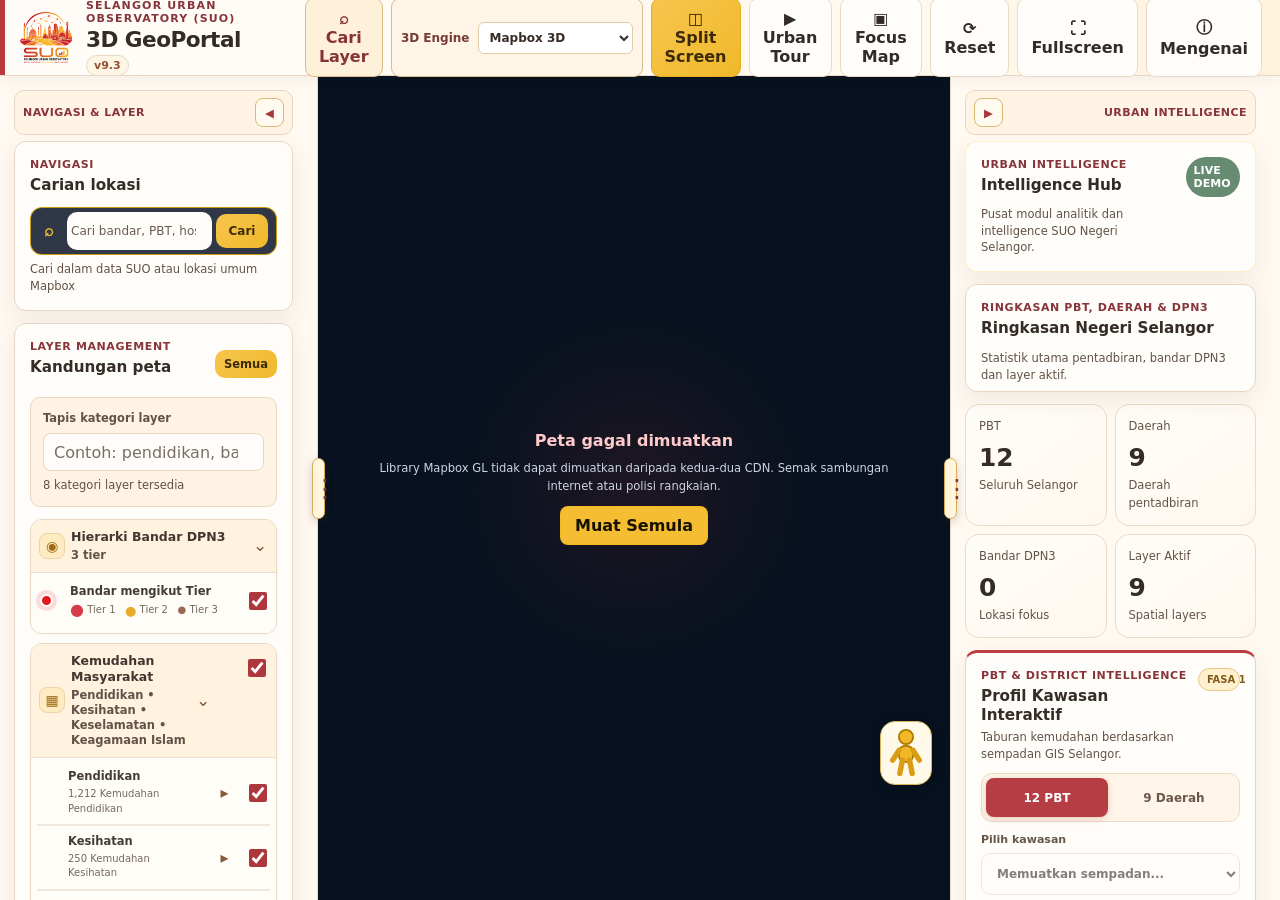
==== index.html @ 3d62308c "Expose religious facilities in both map comparison layer lists" ====
<!DOCTYPE html>

<html lang="ms">
<head>
<meta charset="utf-8"/>
<meta content="width=device-width, initial-scale=1.0" name="viewport"/>
<meta content="SUO 3D GeoPortal: platform geospatial pintar tiga dimensi yang mengintegrasikan visualisasi dan analitik bandar sebagai asas ke arah Urban Digital Twin Negeri Selangor." name="description"/>
<title>SUO 3D GeoPortal v9.3</title>
<link href="https://cdn.jsdelivr.net/npm/mapbox-gl@3.25.0/dist/mapbox-gl.css" id="mapboxCss" rel="stylesheet"/>
<link href="styles.css?v=9.6.10" rel="stylesheet"/>
<link href="css/suo-v9-foundation.css?v=9.6.7" rel="stylesheet"/>
<link href="css/suo-urban-tour-light.css?v=1.0" rel="stylesheet"/>
<link href="css/suo-loading-brand.css?v=1.1" rel="stylesheet"/>
<link href="css/suo-facility-controls.css?v=1.2" rel="stylesheet"/>
<link href="css/suo-about.css?v=1.1" rel="stylesheet"/>
<link href="css/admin-intelligence.css?v=1.2" rel="stylesheet"/>
<link href="css/sidebar-width-adjuster.css?v=1.0" rel="stylesheet"/>
<link href="css/layer-management-refinement.css?v=1.1" rel="stylesheet"/>
<link href="css/typography-contrast-audit.css?v=1.0" rel="stylesheet"/>
<link href="css/compare-engine-refinement.css?v=1.0" rel="stylesheet"/>
<link href="css/planning-intelligence.css?v=1.4" rel="stylesheet"/>
<link href="css/cadastral-main-refinement.css?v=1.1" rel="stylesheet"/>
</head>
<body>
<div class="loading-screen" id="loadingScreen" role="status" aria-live="polite">
<img class="suo-loading-logo" src="assets/logo-suo.png" alt="Logo Selangor Urban Observatory" width="94" height="94"/>
<div class="suo-loading-copy">
<p class="loading-kicker">SELANGOR URBAN OBSERVATORY (SUO)</p>
<h1>3D GeoPortal Selangor</h1>
<span class="suo-loading-divider" aria-hidden="true"></span>
<div class="suo-loading-taglines"><p class="suo-loading-tagline-ms" lang="ms">Visualisasi Selangor, Memperkasa Keputusan.</p><p class="suo-loading-tagline-en" lang="en">Visualising Selangor. Empowering Decisions.</p></div><p class="suo-loading-subtitle">Memuatkan peta dan persekitaran geospatial 3D...</p>
</div>
<div class="loader-ring" aria-hidden="true"></div>
</div>
<header class="app-header">
<div class="brand-wrap">
<button aria-label="Buka menu" class="icon-btn mobile-only" id="mobileMenuBtn" type="button">☰</button>
<img class="brand-logo" src="assets/logo-suo.png?v=9.0.3" alt="Logo rasmi Selangor Urban Observatory" width="56" height="56"/>
<div>
<p class="eyebrow">SELANGOR URBAN OBSERVATORY (SUO)</p>
<h1>3D GeoPortal <span class="geo-version">v9.3</span></h1>
</div>
</div>
<div class="header-actions">
<button class="header-btn secondary" id="findLayersBtn" type="button" title="Cari kategori layer">⌕ Cari Layer</button>
<label class="engine-switcher" for="suoEngineSelect">3D Engine <select id="suoEngineSelect" aria-label="Pilih enjin 3D"><option value="mapbox">Mapbox 3D</option><option value="cesium">Cesium 3D (Beta)</option></select></label>

<button class="header-btn" id="splitBtn" type="button">◫ Split Screen</button>
<button class="header-btn secondary" id="tourBtn" type="button">▶ Urban Tour</button>
<button class="header-btn secondary" id="focusMapBtn" type="button">▣ Focus Map</button>
<button class="header-btn secondary" id="resetBtn" type="button">⟳ Reset</button>
<button class="header-btn secondary" id="fullscreenBtn" type="button">⛶ Fullscreen</button>
<button class="header-btn secondary" id="aboutGeoportalBtn" type="button" aria-haspopup="dialog" aria-controls="aboutGeoportalDialog">ⓘ Mengenai</button>
</div>
</header>
<div class="suo-about-overlay" id="aboutGeoportalOverlay" hidden>
<section class="suo-about-dialog" id="aboutGeoportalDialog" role="dialog" aria-modal="true" aria-labelledby="suoAboutTitle" aria-describedby="suoAboutDescription" tabindex="-1">
<div class="suo-about-top"><div class="suo-about-brand"><img src="assets/logo-suo.png" alt="Logo SUO" width="48" height="48"/><div><small>SELANGOR URBAN OBSERVATORY (SUO)</small><h2 id="suoAboutTitle">Mengenai SUO 3D GeoPortal</h2></div></div><button class="suo-about-close" id="aboutGeoportalClose" type="button" aria-label="Tutup maklumat GeoPortal">✕</button></div>
<div class="suo-about-body">
<p class="suo-about-tagline"><strong>Visualisasi Selangor, Memperkasa Keputusan.</strong><span lang="en">Visualising Selangor. Empowering Decisions.</span></p>
<p id="suoAboutDescription"><strong>SUO 3D GeoPortal</strong> ialah platform geospatial pintar tiga dimensi yang mengintegrasikan data, visualisasi interaktif dan analitik bandar bagi menyokong perancangan serta pembuatan keputusan berasaskan bukti, sebagai asas pembangunan <strong>Urban Digital Twin Negeri Selangor</strong>.</p>
<h3>Fungsi utama</h3>
<ul class="suo-about-features"><li><strong>Visualisasi 2D &amp; 3D</strong><span>Eksplorasi spatial menggunakan Mapbox dan pilihan Cesium 3D (Beta).</span></li><li><strong>Data geospatial bersepadu</strong><span>Sempadan pentadbiran, hierarki bandar, pendidikan, kesihatan, keselamatan dan dataset spatial lain.</span></li><li><strong>Analitik bandar</strong><span>Alat spatial, analisis rangkaian serta modul hujan dan cuaca mengikut ketersediaan data.</span></li><li><strong>Sokongan keputusan</strong><span>Paparan maklumat lokasi untuk membantu analisis perancangan dan pengurusan bandar.</span></li></ul>
<div class="suo-about-note"><strong>Status pembangunan</strong><p>Platform ini merupakan asas ke arah Urban Digital Twin, bukan sistem simulasi kembar digital bandar yang lengkap. Liputan, ketepatan dan kemas kini data berbeza mengikut sumber. Ramalan hujan tidak boleh ditafsirkan sebagai peta bahaya atau ramalan kejadian banjir.</p></div>
<p class="suo-about-credit">Inisiatif Selangor Urban Observatory (SUO) · PLANMalaysia Selangor</p>
</div>
</section>
</div>
<div class="workspace" id="workspace">
<button aria-label="Buka Layer dan Navigasi" class="sidebar-reopen-tab left-reopen-tab" hidden="" id="openLeftPanelTab" title="Buka kolum kiri" type="button">
<span>▶</span>
<b>Layer &amp; Navigasi</b>
</button>
<button aria-label="Buka Urban Intelligence" class="sidebar-reopen-tab right-reopen-tab" hidden="" id="openRightPanelTab" title="Buka kolum kanan" type="button">
<b>Urban Intelligence</b>
<span>◀</span>
</button>
<div class="sidebar-width-handle left-width-handle" id="leftWidthHandle"
     role="separator" tabindex="0" aria-orientation="vertical"
     aria-label="Laras lebar panel kiri" aria-controls="leftSidebar"
     aria-valuemin="250" aria-valuemax="580" aria-valuenow="318"
     title="Seret untuk laras lebar panel kiri">
  <span class="sidebar-width-grip" aria-hidden="true">⋮</span>
</div>
<div class="sidebar-width-handle right-width-handle" id="rightWidthHandle"
     role="separator" tabindex="0" aria-orientation="vertical"
     aria-label="Laras lebar panel kanan" aria-controls="rightSidebar"
     aria-valuemin="250" aria-valuemax="580" aria-valuenow="330"
     title="Seret untuk laras lebar panel kanan">
  <span class="sidebar-width-grip" aria-hidden="true">⋮</span>
</div>
<aside class="sidebar left-sidebar" id="leftSidebar">
<div class="sidebar-collapse-bar">
<span>Navigasi &amp; Layer</span>
<button aria-label="Simpan kolum kiri" id="closeLeftPanelBtn" title="Simpan kolum kiri" type="button">◀</button>
</div>
<section class="panel search-panel">
<div class="panel-heading">
<div>
<p class="section-label">NAVIGASI</p>
<h2>Carian lokasi</h2>
</div>
</div>
<form class="search-form smart-search-form" id="searchForm" role="search">
<div class="smart-search-box">
<span aria-hidden="true" class="smart-search-icon">⌕</span>
<input aria-controls="searchResults" aria-expanded="false" aria-label="Smart Search GeoPortal" autocomplete="off" id="searchInput" placeholder="Cari bandar, PBT, hospital, sekolah..." type="search"/>
<button aria-label="Kosongkan carian" class="smart-search-clear" hidden="" id="clearSearchBtn" title="Kosongkan carian" type="button">✕</button>
<button aria-label="Cari" class="smart-search-submit" type="submit">Cari</button>
</div>
</form>
<div class="smart-search-hint">
          Cari dalam data SUO atau lokasi umum Mapbox
        </div>
<div class="search-results smart-search-results" hidden="" id="searchResults" role="listbox"></div>
</section>
<section class="panel layer-management-panel" id="layerManagementPanel">
<div class="panel-heading">
<div>
<p class="section-label">LAYER MANAGEMENT</p>
<h2>Kandungan peta</h2>
</div>
<button class="mini-btn" id="toggleAllLayers" type="button">Semua</button>
</div>
<div class="layer-catalog-filter" id="layerCatalogFilter">
<label for="layerFilterInput">Tapis kategori layer</label>
<div class="layer-catalog-filter-row"><input id="layerFilterInput" type="search" autocomplete="off" placeholder="Contoh: pendidikan, banjir, rel..." aria-describedby="layerFilterStatus"/><button id="layerFilterClear" type="button" hidden aria-label="Kosongkan tapisan layer">✕</button></div>
<small id="layerFilterStatus" role="status" aria-live="polite"></small>
</div>
<div class="layer-list enterprise-layer-list">
<section class="layer-category">
<button aria-expanded="true" class="layer-category-header" data-layer-category="urbanHierarchy" aria-controls="layerCategoryContentUrbanHierarchy" type="button">
<span class="layer-category-icon">◉</span>
<span>
<strong>Hierarki Bandar DPN3</strong>
<small>3 tier</small>
</span>
<span class="layer-category-chevron">⌄</span>
</button>
<div class="layer-category-content" id="layerCategoryContentUrbanHierarchy" data-layer-category-content="urbanHierarchy">
<label class="layer-item">
<span class="legend-symbol city-hierarchy-symbol"></span>
<span class="layer-copy">
<strong>Bandar mengikut Tier</strong>
<small><span style="color:#D43D48;font-size:16px;line-height:1;vertical-align:middle">●</span> Tier 1 &nbsp; <span style="color:#E9AB27;font-size:13px;line-height:1;vertical-align:middle">●</span> Tier 2 &nbsp; <span style="color:#9A6953;font-size:10px;line-height:1;vertical-align:middle">●</span> Tier 3</small>
</span>
<input checked="" id="cityHierarchyToggle" aria-label="Papar atau sembunyikan Hierarki Bandar DPN3" type="checkbox"/>
</label>
</div>
</section>
<section class="layer-category community-facilities-category">
<button aria-expanded="true" class="layer-category-header" data-layer-category="communityFacilities" aria-controls="layerCategoryContentCommunityFacilities" type="button">
<span class="layer-category-icon">▦</span>
<span>
<strong>Kemudahan Masyarakat</strong>
<small>Pendidikan • Kesihatan • Keselamatan • Keagamaan Islam</small>
</span>
<span class="layer-category-chevron">⌄</span>
</button>
<input checked="" id="communityFacilitiesToggle" class="community-facilities-master-toggle" type="checkbox" aria-label="Papar atau sembunyikan semua Kemudahan Masyarakat" title="Aktifkan atau matikan semua kemudahan"/>
<div class="layer-category-content" id="layerCategoryContentCommunityFacilities" data-layer-category-content="communityFacilities">
<div class="layer-group nested-layer-group">
<div class="layer-item layer-item-expandable">
<button aria-controls="schoolLegendPanel" aria-expanded="false" class="layer-expand-btn" id="schoolLegendBtn" title="Buka legend pendidikan" type="button">▸</button>
<span class="legend-symbol school-layer-symbol"></span>
<span class="layer-copy"><strong>Pendidikan</strong><small>1,212 Kemudahan Pendidikan</small></span>
<input checked="" id="schoolToggle" aria-label="Papar atau sembunyikan kemudahan pendidikan" type="checkbox"/>
</div>
<div class="layer-legend-panel" hidden="" id="schoolLegendPanel">
<div class="legend-heading"><span>Pecahan Kemudahan Pendidikan</span><small>1,212 rekod</small></div>
<div class="facility-sublist"><label class="facility-subitem"><span class="facility-subicon" style="background:#F59E0B"></span><span class="facility-subname">Sekolah Rendah (664)</span><input checked="" id="schoolPrimaryToggle" type="checkbox" aria-label="Papar Sekolah Rendah"/></label>
<label class="facility-subitem"><span class="facility-subicon" style="background:#7C3AED"></span><span class="facility-subname">Sekolah Menengah (281)</span><input checked="" id="schoolSecondaryToggle" type="checkbox" aria-label="Papar Sekolah Menengah"/></label>
<label class="facility-subitem"><span class="facility-subicon" style="background:#D63B48"></span><span class="facility-subname">Sekolah Agama (267)</span><input checked="" id="schoolReligiousToggle" type="checkbox" aria-label="Papar Sekolah Agama"/></label></div>

</div>
</div>
<div class="layer-group nested-layer-group">
<div class="layer-item layer-item-expandable">
<button aria-controls="healthLegendPanel" aria-expanded="false" class="layer-expand-btn" id="healthLegendBtn" title="Buka legend kesihatan" type="button">▸</button>
<span class="legend-symbol health-facility-symbol"></span>
<span class="layer-copy">
<strong>Kesihatan</strong>
<small>250 Kemudahan Kesihatan</small>
</span>
<input checked="" id="healthFacilityToggle" aria-label="Papar atau sembunyikan kemudahan kesihatan" type="checkbox"/>
</div>
<div class="layer-legend-panel" hidden="" id="healthLegendPanel">
<div class="legend-heading"><span>Pecahan Kemudahan Kesihatan</span><small>250 rekod</small></div>
<div class="facility-sublist"><label class="facility-subitem"><span class="facility-subicon" style="background:#E63946"></span><span class="facility-subname">Hospital (54)</span><input checked="" id="healthHospitalToggle" type="checkbox" aria-label="Papar Hospital"/></label>
<label class="facility-subitem"><span class="facility-subicon" style="background:#1D4ED8"></span><span class="facility-subname">Klinik Kesihatan (87)</span><input checked="" id="healthClinicToggle" type="checkbox" aria-label="Papar Klinik Kesihatan"/></label>
<label class="facility-subitem"><span class="facility-subicon" style="background:#EC4899"></span><span class="facility-subname">Klinik Ibu dan Anak (4)</span><input checked="" id="healthMotherToggle" type="checkbox" aria-label="Papar Klinik Ibu dan Anak"/></label>
<label class="facility-subitem"><span class="facility-subicon" style="background:#16A34A"></span><span class="facility-subname">Klinik Desa (105)</span><input checked="" id="healthVillageToggle" type="checkbox" aria-label="Papar Klinik Desa"/></label></div>

</div>
</div>
<div class="layer-group nested-layer-group">
<div class="layer-item layer-item-expandable">
<button aria-controls="policeLegendPanel" aria-expanded="false" class="layer-expand-btn" id="policeLegendBtn" title="Buka legend keselamatan" type="button">▸</button>
<span class="legend-symbol police-layer-symbol"></span>
<span class="layer-copy">
<strong>Keselamatan</strong>
<small>184 Kemudahan Keselamatan</small>
</span>
<input checked="" id="safetyFacilityToggle" type="checkbox" aria-label="Papar atau sembunyikan semua kemudahan keselamatan"/>
</div>
<div class="layer-legend-panel" hidden="" id="policeLegendPanel">
<div class="legend-heading"><span>Pecahan Kemudahan Keselamatan</span><small>184 rekod dashboard</small></div>
<label class="layer-item safety-child-layer">
<span class="legend-police-icon police-ipd-color"></span>
<span class="layer-copy"><strong>PDRM (137)</strong></span>
<input checked="" id="policeToggle" type="checkbox"/>
</label>
<label class="layer-item safety-child-layer">
<span class="legend-fire-icon"></span>
<span class="layer-copy"><strong>JBPM (37)</strong></span>
<input checked="" id="fireStationToggle" type="checkbox"/>
</label>
<label class="layer-item safety-child-layer"><span class="legend-symbol" style="color:#16A34A">●</span><span class="layer-copy"><strong>APM (10)</strong></span><input checked="" id="civilDefenceToggle" type="checkbox"/></label>


</div>
</div>
<div class="layer-group nested-layer-group">
<div class="layer-item layer-item-expandable">
<button aria-controls="religiousLegendPanel" aria-expanded="false" class="layer-expand-btn" id="religiousLegendBtn" title="Buka legend keagamaan" type="button">▸</button>
<span class="legend-symbol" style="color:#15803D">●</span>
<span class="layer-copy"><strong>Keagamaan Islam</strong><small>1,587 tapak Masjid &amp; Surau</small></span>
<input id="religiousFacilityToggle" type="checkbox" aria-label="Papar atau sembunyikan kemudahan keagamaan Islam"/>
</div>
<div class="layer-legend-panel" hidden id="religiousLegendPanel">
<div class="legend-heading"><span>Kemudahan Keagamaan Islam</span><small>1,587 rekod</small></div>
<div class="facility-sublist">
<label class="facility-subitem"><span class="facility-subicon" style="background:#15803D"></span><span class="facility-subname">Masjid (476)</span><input id="religiousMosqueToggle" type="checkbox" aria-label="Papar masjid"/></label>
<label class="facility-subitem"><span class="facility-subicon" style="background:#D97706"></span><span class="facility-subname">Surau (1,111)</span><input id="religiousSurauToggle" type="checkbox" aria-label="Papar surau"/></label>
</div>
<small style="display:block;margin:8px 0">Klik titik untuk maklumat dan sempadan tapak. Data ini meliputi Masjid dan Surau sahaja.</small>
</div>
</div>
</div>
</section>

<section class="layer-category">
<button aria-expanded="true" class="layer-category-header" data-layer-category="flood" aria-controls="layerCategoryContentFlood" type="button">
<span class="layer-category-icon">≋</span>
<span>
<strong>Flood Intelligence Fasa 1</strong>
<small>1 layer</small>
</span>
<span class="layer-category-chevron">⌄</span>
</button>
<div class="layer-category-content" id="layerCategoryContentFlood" data-layer-category-content="flood">
<div class="layer-group nested-layer-group">
<div class="layer-item layer-item-expandable">
<button aria-controls="floodLegendPanel" aria-expanded="false" class="layer-expand-btn" id="floodLegendBtn" title="Buka legend banjir" type="button">▸</button>
<span class="legend-symbol flood-layer-symbol"></span>
<span class="layer-copy">
<strong>Ramalan Hujan 24 Jam</strong>
<small>Lokasi dan intensiti hujan diramal</small>
</span>
<input checked="" id="floodRainToggle" aria-label="Papar atau sembunyikan ramalan hujan 24 jam" type="checkbox"/>
</div>
<div class="layer-legend-panel" hidden="" id="floodLegendPanel">
<div class="legend-heading">
<span>Ramalan Hujan 24 Jam</span>
<small>Jumlah hujan diramal, bukan kebarangkalian banjir</small>
</div>
<div class="legend-list">
<div class="legend-row"><span class="flood-rain-dot rain-low"></span><span>Rendah: bawah 10 mm</span></div>
<div class="legend-row"><span class="flood-rain-dot rain-moderate"></span><span>Sederhana: 10–29.9 mm</span></div>
<div class="legend-row"><span class="flood-rain-dot rain-high"></span><span>Tinggi: 30–59.9 mm</span></div>
<div class="legend-row"><span class="flood-rain-dot rain-severe"></span><span>Sangat Tinggi: 60 mm dan ke atas</span></div>
</div>
<div class="flood-layer-note">
                    Layer risiko banjir statik belum disambungkan kerana data hazard rasmi belum dibekalkan.
                  </div>
</div>
</div>
</div>
</section>
<section class="layer-category cadastral-category" data-suo-paused="cadastral" hidden="" inert="" aria-hidden="true">
<button aria-expanded="false" class="layer-category-header" data-layer-category="cadastral" aria-controls="layerCategoryContentCadastral" type="button">
<span class="layer-category-icon">▦</span>
<span>
<strong>Lot Kadaster</strong>
<small>1 layer</small>
</span>
<span class="layer-category-chevron">⌄</span>
</button>
<div class="layer-category-content" id="layerCategoryContentCadastral" data-layer-category-content="cadastral" hidden="">
<div class="layer-group nested-layer-group">
<div class="layer-item layer-item-expandable">
<button aria-controls="cadastralLegendPanel" aria-expanded="false" class="layer-expand-btn" id="cadastralLegendBtn" title="Buka legend lot kadaster" type="button">▸</button>
<span class="legend-symbol cadastral-layer-symbol"></span>
<span class="layer-copy">
<strong>Lot Kadaster MBSA 2023</strong>
<small>150,559 lot unik dalam pilot • Sumber belum diterbitkan</small>
</span>
<input aria-label="Paparkan Lot Kadaster MBSA 2023" id="cadastralToggle" type="checkbox"/>
</div>
<div class="layer-legend-panel" hidden="" id="cadastralLegendPanel">
<div class="legend-heading">
<span>Legend Lot Kadaster</span>
<small>NDCDB MBSA 2023 · Data terkawal</small>
</div>
<div class="legend-list">
<div class="legend-row">
<span class="cadastral-legend-fill"></span>
<span>Poligon Lot</span>
</div>
<div class="legend-row">
<span class="cadastral-legend-line"></span>
<span>Sempadan Lot</span>
</div>
<div class="legend-row">
<span class="cadastral-legend-label">123</span>
<span>Nombor Lot (zoom dekat)</span>
</div>
</div>
<div class="cadastral-status" id="cadastralStatus">
                    Pilot MBSA telah diaudit. Menunggu servis tile rasmi yang dibenarkan.
                  </div>
</div>
</div>
</div>
</section><section class="layer-category">
<button aria-expanded="true" class="layer-category-header" data-layer-category="publicTransport" aria-controls="layerCategoryContentPublicTransport" type="button">
<span class="layer-category-icon">⌁</span>
<span>
<strong>Pengangkutan Awam Rel</strong>
<small>2 layer • finalized</small>
</span>
<span class="layer-category-chevron">⌄</span>
</button>
<div class="layer-category-content" id="layerCategoryContentPublicTransport" data-layer-category-content="publicTransport">
<div class="layer-group nested-layer-group">
<div class="layer-item layer-item-expandable">
<button aria-controls="railLegendPanel" aria-expanded="false" class="layer-expand-btn" id="railLegendBtn" title="Buka legend rangkaian rel" type="button">▸</button>
<span class="legend-symbol rail-layer-symbol"></span>
<span class="layer-copy">
<strong>Rangkaian Rel</strong>
<small>Line rail finalized • 15 feature</small>
</span>
<input checked="" id="railToggle" aria-label="Papar atau sembunyikan rangkaian rel" type="checkbox"/>
</div>
<div class="layer-legend-panel" hidden="" id="railLegendPanel">
<div class="legend-heading">
<span>Legend Rangkaian Rel</span>
<small>Dash berwarna + casing putih</small>
</div>
<div class="rail-line-legend">
<div class="rail-legend-group"><strong>MRT</strong>
<div class="legend-row"><span class="rail-legend-line rail-mrt-kajang"></span><span>MRT 1 Sungai Buloh–Kajang</span></div>
<div class="legend-row"><span class="rail-legend-line rail-mrt-putrajaya"></span><span>MRT 2 Sungai Buloh–Putrajaya</span></div>
</div>
<div class="rail-legend-group"><strong>LRT</strong>
<div class="legend-row"><span class="rail-legend-line rail-lrt-gombak"></span><span>LRT Gombak Line</span></div>
<div class="legend-row"><span class="rail-legend-line rail-lrt-kj"></span><span>LRT Kelana Jaya Line</span></div>
<div class="legend-row"><span class="rail-legend-line rail-lrt-kj-ext"></span><span>LRT Kelana Jaya Extension</span></div>
<div class="legend-row"><span class="rail-legend-line rail-lrt3"></span><span>LRT 3 Damansara–Johan Setia</span></div>
<div class="legend-row"><span class="rail-legend-line rail-lrt-ampang"></span><span>LRT Ampang Line</span></div>
</div>
<div class="rail-legend-group"><strong>KTM / Airport Rail</strong>
<div class="legend-row"><span class="rail-legend-line rail-ktm-double"></span><span>KTM Double Track</span></div>
<div class="legend-row"><span class="rail-legend-line rail-skypark"></span><span>Subang Skypark Line</span></div>
<div class="legend-row"><span class="rail-legend-line rail-erl"></span><span>Express Rail Link</span></div>
</div>
<div class="rail-legend-group"><strong>Lain-lain</strong>
<div class="legend-row"><span class="rail-legend-line rail-monorail"></span><span>KL Monorail</span></div>
<div class="legend-row"><span class="rail-legend-line rail-brt"></span><span>BRT Sunway</span></div>
</div>
</div>
</div>
</div>
<div class="layer-group nested-layer-group">
<div class="layer-item layer-item-expandable">
<button aria-controls="railStationLegendPanel" aria-expanded="false" class="layer-expand-btn" id="railStationLegendBtn" title="Buka legend stesen rel" type="button">▸</button>
<span class="legend-symbol rail-station-symbol"></span>
<span class="layer-copy">
<strong>Stesen Rel</strong>
<small>234 station-line records finalized</small>
</span>
<input checked="" id="railStationToggle" aria-label="Papar atau sembunyikan stesen rel" type="checkbox"/>
</div>
<div class="layer-legend-panel" hidden="" id="railStationLegendPanel">
<div class="legend-heading">
<span>Legend Stesen Rel</span>
<small>Warna mengikut line perkhidmatan</small>
</div>
<div class="legend-list">
<div class="legend-row"><span class="station-dot stn-mrt1"></span><span>MRT Kajang</span></div>
<div class="legend-row"><span class="station-dot stn-mrt2"></span><span>MRT Putrajaya</span></div>
<div class="legend-row"><span class="station-dot stn-lrt-kj"></span><span>LRT Kelana Jaya</span></div>
<div class="legend-row"><span class="station-dot stn-lrt-ampang"></span><span>LRT Ampang</span></div>
<div class="legend-row"><span class="station-dot stn-lrt-sp"></span><span>LRT Sri Petaling</span></div>
<div class="legend-row"><span class="station-dot stn-lrt3"></span><span>LRT Shah Alam</span></div>
<div class="legend-row"><span class="station-dot stn-ktm"></span><span>KTM Komuter</span></div>
<div class="legend-row"><span class="station-dot stn-erl"></span><span>ERL</span></div>
<div class="legend-row"><span class="station-dot stn-mono"></span><span>Monorail</span></div>
<div class="legend-row"><span class="station-dot stn-brt"></span><span>BRT Sunway</span></div>
</div>
</div>
</div>
</div>
</section><section class="layer-category">
<button aria-expanded="true" class="layer-category-header" data-layer-category="traffic" aria-controls="layerCategoryContentTraffic" type="button">
<span class="layer-category-icon">≡</span>
<span>
<strong>Live Traffic</strong>
<small>1 layer</small>
</span>
<span class="layer-category-chevron">⌄</span>
</button>
<div class="layer-category-content" id="layerCategoryContentTraffic" data-layer-category-content="traffic">
<div class="layer-group nested-layer-group">
<div class="layer-item layer-item-expandable">
<button aria-controls="trafficLegendPanel" aria-expanded="false" class="layer-expand-btn" id="trafficLegendBtn" title="Buka legend trafik" type="button">▸</button>
<span class="legend-symbol traffic-layer-symbol"></span>
<span class="layer-copy">
<strong>Keadaan Trafik Semasa</strong>
<small>Maklumat trafik masa nyata</small>
</span>
<input checked="" id="trafficToggle" aria-label="Papar atau sembunyikan trafik masa nyata" type="checkbox"/>
</div>
<div class="layer-legend-panel" hidden="" id="trafficLegendPanel">
<div class="legend-heading">
<span>Legend Live Traffic</span>
<small>Tahap kesesakan semasa</small>
</div>
<div class="legend-list">
<div class="legend-row"><span class="traffic-legend-line traffic-low"></span><span>Lancar</span></div>
<div class="legend-row"><span class="traffic-legend-line traffic-moderate"></span><span>Sederhana</span></div>
<div class="legend-row"><span class="traffic-legend-line traffic-heavy"></span><span>Sesak</span></div>
<div class="legend-row"><span class="traffic-legend-line traffic-severe"></span><span>Sangat Sesak</span></div>
<div class="legend-row"><span class="traffic-legend-line traffic-unknown"></span><span>Tiada Maklumat</span></div>
</div>
</div>
</div>
</div>
</section>

<section class="layer-category">
<button aria-expanded="false" class="layer-category-header" data-layer-category="administration" aria-controls="layerCategoryContentAdministration" type="button">
<span class="layer-category-icon">▱</span>
<span>
<strong>Pentadbiran</strong>
<small>2 layer</small>
</span>
<span class="layer-category-chevron">⌄</span>
</button>
<div class="layer-category-content" id="layerCategoryContentAdministration" data-layer-category-content="administration" hidden="">
<div class="layer-group nested-layer-group">
<div class="layer-item layer-item-expandable">
<button aria-controls="pbtLegendPanel" aria-expanded="false" class="layer-expand-btn" id="pbtLegendBtn" title="Buka legend PBT" type="button">▸</button>
<span class="legend-symbol pbt-layer-symbol"></span>
<span class="layer-copy">
<strong>Sempadan PBT Selangor 2024</strong>
<small>12 kawasan pentadbiran PBT</small>
</span>
<input checked="" id="pbtToggle" aria-label="Papar atau sembunyikan sempadan PBT" type="checkbox"/>
</div>
<div class="layer-legend-panel" hidden="" id="pbtLegendPanel">
<div class="legend-heading">
<span>Legend Sempadan PBT</span>
<small>Sempadan pentadbiran tempatan 2024</small>
</div>
<div class="legend-list">
<div class="legend-row"><span class="pbt-legend-fill"></span><span>Kawasan PBT</span></div>
<div class="legend-row"><span class="pbt-legend-line"></span><span>Sempadan PBT</span></div>
<div class="legend-row"><span class="pbt-legend-label">Aa</span><span>Label Nama PBT</span></div>
</div>
</div>
</div>
<div class="layer-group nested-layer-group">
<div class="layer-item layer-item-expandable">
<button aria-controls="districtLegendPanel" aria-expanded="false" class="layer-expand-btn" id="districtLegendBtn" title="Buka legend daerah" type="button">▸</button>
<span class="legend-symbol district-layer-symbol"></span>
<span class="layer-copy">
<strong>Sempadan Daerah</strong>
<small>9 daerah Negeri Selangor</small>
</span>
<input checked="" id="districtToggle" aria-label="Papar atau sembunyikan sempadan daerah" type="checkbox"/>
</div>
<div class="layer-legend-panel" hidden="" id="districtLegendPanel">
<div class="legend-heading">
<span>Legend Sempadan Daerah</span>
<small>Sempadan pentadbiran daerah Selangor</small>
</div>
<div class="legend-list">
<div class="legend-row"><span class="district-legend-fill"></span><span>Kawasan Daerah</span></div>
<div class="legend-row"><span class="district-legend-line"></span><span>Sempadan Daerah</span></div>
<div class="legend-row"><span class="district-legend-label">Aa</span><span>Label Nama Daerah</span></div>
</div>
</div>
</div>
</div>
</section>
<section class="layer-category">
<button aria-expanded="false" class="layer-category-header" data-layer-category="baseMap" aria-controls="layerCategoryContentBaseMap" type="button">
<span class="layer-category-icon">◇</span>
<span>
<strong>Peta Asas</strong>
<small>2 layer</small>
</span>
<span class="layer-category-chevron">⌄</span>
</button>
<div class="layer-category-content" id="layerCategoryContentBaseMap" data-layer-category-content="baseMap" hidden="">
<label class="layer-item">
<span class="legend-symbol terrain-symbol"></span>
<span class="layer-copy">
<strong>Terrain 3D</strong>
<small>Bentuk muka bumi</small>
</span>
<input checked="" id="terrainToggle" aria-label="Papar atau sembunyikan terrain 3D" type="checkbox"/>
</label>
<label class="layer-item">
<span class="legend-symbol building-symbol"></span>
<span class="layer-copy">
<strong>Bangunan 3D</strong>
<small>Objek 3D Mapbox Standard</small>
</span>
<input checked="" id="buildingToggle" aria-label="Papar atau sembunyikan bangunan 3D" type="checkbox"/>
</label>
</div>
</section>
</div>
</section>
<details class="panel urban-explorer-panel" id="urbanExplorerPanel">
<summary class="urban-explorer-summary">
<div>
<p class="section-label">URBAN EXPLORER</p>
<h2>Bandar DPN3 Selangor</h2>
</div>
<span class="urban-explorer-summary-right">
<span class="policy-badge" id="urbanPolicyBadge">DPN3</span>
<span class="urban-explorer-chevron" aria-hidden="true">⌄</span>
</span>
</summary>
<div class="urban-explorer-content">
<div class="policy-status" id="urbanPolicyStatus">Memuatkan konfigurasi bandar...</div>
<div class="urban-explorer" id="urbanExplorer"></div>
</div>
</details>
<section class="panel spatial-analysis-panel">
<p class="section-label">UKUR &amp; ANALISIS</p>
<h2>Alat Spatial</h2>
<div class="spatial-tool-grid">
<button aria-pressed="false" id="measureDistanceBtn" type="button">
<span>↔</span>
<strong>Ukur Jarak</strong>
<small>Klik beberapa titik</small>
</button>
<button aria-pressed="false" id="measureAreaBtn" type="button">
<span>▱</span>
<strong>Ukur Keluasan</strong>
<small>Poligon minimum 3 titik</small>
</button>
</div>
<div class="buffer-tool-card">
<div class="buffer-tool-heading">
<span class="buffer-tool-icon">◎</span>
<div>
<strong>Analisis Buffer</strong>
<small>Jana zon radius dari titik pilihan</small>
</div>
</div>
<div class="buffer-input-row">
<input aria-label="Jarak buffer" id="bufferDistance" min="0.1" step="0.1" type="number" value="500"/>
<select aria-label="Unit buffer" id="bufferUnit">
<option value="m">Meter</option>
<option value="km">Kilometer</option>
</select>
</div>
<button aria-pressed="false" class="buffer-run-btn" id="bufferAnalysisBtn" type="button">
            Klik Titik Pusat Buffer
          </button>
</div>
<div aria-live="polite" class="spatial-tool-status" id="spatialToolStatus" role="status">
          Pilih alat untuk memulakan analisis.
        </div>
<div class="tool-grid secondary-tool-grid">
<button id="clearSpatialToolsBtn" type="button">
            ✕ Padam Hasil
          </button>
<button id="locateBtn" type="button">
            ◎ Lokasi Saya
          </button>
<button id="nightBtn" type="button">
            ◐ Mod Malam
          </button>
</div>
</section>
</aside>
<main class="map-shell">
<div class="split-map split-map-left" id="map"></div>
<button id="suoPegman" class="suo-pegman" type="button" aria-label="Tarik ikon orang kuning ke atas jalan untuk buka Street View" title="Tarik ke atas jalan untuk Street View"><svg viewBox="0 0 40 54" aria-hidden="true"><circle cx="20" cy="9" r="8" fill="#f3b827" stroke="#ad7800" stroke-width="2"/><rect x="12" y="19" width="16" height="18" rx="7" fill="#f3b827" stroke="#ad7800" stroke-width="2"/><path d="M12 24L5 35M28 24L35 35M16 35L13 50M24 35L27 50" stroke="#d99c13" stroke-width="6" stroke-linecap="round"/></svg></button>
<div id="suoPegmanTip" class="suo-pegman-tip" hidden>Tarik ke atas jalan</div>
<div id="suoPegmanGhost" class="suo-pegman-ghost" hidden><svg viewBox="0 0 40 54" aria-hidden="true"><circle cx="20" cy="9" r="8" fill="#f3b827" stroke="#ad7800" stroke-width="2"/><rect x="12" y="19" width="16" height="18" rx="7" fill="#f3b827" stroke="#ad7800" stroke-width="2"/><path d="M12 24L5 35M28 24L35 35M16 35L13 50M24 35L27 50" stroke="#d99c13" stroke-width="6" stroke-linecap="round"/></svg></div>
<div id="suoCesiumHost" hidden><iframe id="suoCesiumFrame" title="SUO Cesium 3D" loading="lazy" referrerpolicy="strict-origin-when-cross-origin"></iframe></div>
<div aria-label="Peta perbandingan" class="split-map split-map-right" id="compareMap"></div>
<div aria-hidden="true" class="split-divider" id="splitDivider"></div>
<div class="map-top-tools">
<div class="basemap-control">
<span>Basemap</span>
<select id="basemapSelect">
<option value="standard">Standard</option>
<option value="satellite">Satellite</option>
<option value="streets">Streets</option>
<option value="outdoors">Outdoors</option>
<option value="dark">Dark</option>
</select>
</div>
<div aria-label="Pilihan paparan peta" class="view-mode-control">
<span>Paparan</span>
<div aria-label="Mod paparan" class="view-mode-buttons" role="group">
<button aria-pressed="false" id="view2DBtn" type="button">2D</button>
<button aria-pressed="true" class="active" id="view3DBtn" type="button">3D</button>
</div>
</div>
</div>
<aside id="planningMapGuide" class="planning-map-guide" role="status" aria-live="polite" hidden>
  <span class="planning-map-guide-symbol" aria-hidden="true">◎</span>
  <div class="planning-map-guide-copy">
    <strong data-planning-guide-title>Planning Intelligence</strong>
    <span data-planning-guide-body>Klik lokasi pada peta untuk analisis.</span>
    <div class="planning-map-key" data-planning-guide-legend hidden aria-label="Petunjuk simbol kemudahan">
      <span><i class="planning-map-dot school"></i>Pendidikan</span>
      <span><i class="planning-map-dot health"></i>Kesihatan</span>
      <span><i class="planning-map-dot safety"></i>Keselamatan</span>
    </div>
    <div class="planning-time-key" data-planning-guide-times hidden aria-label="Petunjuk kawasan masa perjalanan">
      <span><i class="planning-time-swatch five"></i>5 min</span>
      <span><i class="planning-time-swatch ten"></i>10 min</span>
      <span><i class="planning-time-swatch fifteen"></i>15 min</span>
    </div>
  </div>
</aside>
<section aria-label="Mod Perbandingan Peta" class="compare-panel enterprise-compare-panel" id="comparePanel">
<div class="compare-panel-heading">
<div>
<span class="compare-kicker">PERBANDINGAN PETA</span><span class="compare-version-badge">v6.1 • PANEL TERAPUNG</span>
<strong>Mod Perbandingan Peta</strong>
</div>
<div class="compare-window-controls">
<button aria-label="Pin atau auto-hide panel" aria-pressed="true" id="comparePinBtn" title="Pin panel" type="button">📌</button>
<button aria-expanded="true" aria-label="Minimumkan panel" id="compareMinimizeBtn" title="Minimumkan panel" type="button">—</button>
<button aria-label="Reset kedudukan panel" id="compareResetPositionBtn" title="Kembalikan kedudukan panel" type="button">□</button>
<button aria-label="Tutup mod perbandingan" id="closeSplitBtn" title="Tutup mod perbandingan" type="button">✕</button>
</div>
</div>
<div class="compare-panel-hint" id="comparePanelHint">
          Seret bahagian tajuk untuk mengalihkan panel. Minimumkan panel untuk melihat peta di belakang.
        </div>
<div class="compare-tabs" role="tablist">
<button class="compare-tab active" id="compareTabLayers" role="tab" aria-controls="comparePaneLayers" aria-selected="true" tabindex="0" data-compare-tab="layers" type="button">Lapisan</button>
<button class="compare-tab" id="compareTabBasemap" role="tab" aria-controls="comparePaneBasemap" aria-selected="false" tabindex="-1" data-compare-tab="basemap" type="button">Peta Asas</button>
<button class="compare-tab" id="compareTabDisplay" role="tab" aria-controls="comparePaneDisplay" aria-selected="false" tabindex="-1" data-compare-tab="display" type="button">Paparan</button>
</div>
<div class="compare-tab-panel active" id="comparePaneLayers" role="tabpanel" aria-labelledby="compareTabLayers" data-compare-panel="layers">
<div class="compare-side-grid">
<section class="compare-side-card">
<div class="compare-side-title"><span>PETA KIRI</span><button data-select-all="left" type="button">Semua</button></div>
<div class="compare-layer-list">
<label class="compare-layer-row">
<input checked="" data-compare-layer="cityHierarchy" data-compare-side="left" type="checkbox"/>
<span>Hierarki Bandar DPN3</span>
</label>
<label class="compare-layer-row">
<input checked="" data-compare-layer="healthFacilities" data-compare-side="left" type="checkbox"/>
<span>Kesihatan</span>
</label>
<label class="compare-layer-row"><input data-compare-layer="religiousFacilities" data-compare-side="left" type="checkbox"/><span>Keagamaan Islam (Masjid &amp; Surau)</span></label>
<label class="compare-layer-row">
<input checked="" data-compare-layer="schools" data-compare-side="left" type="checkbox"/>
<span>Pendidikan</span>
</label>
<label class="compare-layer-row">
<input checked="" data-compare-layer="police" data-compare-side="left" type="checkbox"/>
<span>Keselamatan</span>
</label>
<label class="compare-layer-row">
<input checked="" data-compare-layer="floodRain" data-compare-side="left" type="checkbox"/>
<span>Ramalan Hujan</span>
</label>
<label class="compare-layer-row">
<input checked="" data-compare-layer="traffic" data-compare-side="left" type="checkbox"/>
<span>Trafik Semasa</span>
</label>
<label class="compare-layer-row" data-suo-paused="cadastral" hidden="" inert="" aria-hidden="true">
<input data-compare-layer="cadastral" data-compare-side="left" type="checkbox"/>
<span>Lot Kadaster MBSA 2023</span>
</label>
<label class="compare-layer-row">
<input checked="" data-compare-layer="districts" data-compare-side="left" type="checkbox"/>
<span>Sempadan Daerah</span>
</label>
<label class="compare-layer-row">
<input checked="" data-compare-layer="pbt" data-compare-side="left" type="checkbox"/>
<span>Sempadan PBT</span>
</label>
</div>
</section>
<section class="compare-side-card">
<div class="compare-side-title"><span>PETA KANAN</span><button data-select-all="right" type="button">Semua</button></div>
<div class="compare-layer-list">
<label class="compare-layer-row">
<input checked="" data-compare-layer="cityHierarchy" data-compare-side="right" type="checkbox"/>
<span>Hierarki Bandar DPN3</span>
</label>
<label class="compare-layer-row">
<input checked="" data-compare-layer="healthFacilities" data-compare-side="right" type="checkbox"/>
<span>Kesihatan</span>
</label>
<label class="compare-layer-row"><input data-compare-layer="religiousFacilities" data-compare-side="right" type="checkbox"/><span>Keagamaan Islam (Masjid &amp; Surau)</span></label>
<label class="compare-layer-row">
<input checked="" data-compare-layer="schools" data-compare-side="right" type="checkbox"/>
<span>Pendidikan</span>
</label>
<label class="compare-layer-row">
<input checked="" data-compare-layer="police" data-compare-side="right" type="checkbox"/>
<span>Keselamatan</span>
</label>
<label class="compare-layer-row">
<input checked="" data-compare-layer="floodRain" data-compare-side="right" type="checkbox"/>
<span>Ramalan Hujan</span>
</label>
<label class="compare-layer-row">
<input checked="" data-compare-layer="traffic" data-compare-side="right" type="checkbox"/>
<span>Trafik Semasa</span>
</label>
<label class="compare-layer-row" data-suo-paused="cadastral" hidden="" inert="" aria-hidden="true">
<input data-compare-layer="cadastral" data-compare-side="right" type="checkbox"/>
<span>Lot Kadaster MBSA 2023</span>
</label>
<label class="compare-layer-row">
<input checked="" data-compare-layer="districts" data-compare-side="right" type="checkbox"/>
<span>Sempadan Daerah</span>
</label>
<label class="compare-layer-row">
<input checked="" data-compare-layer="pbt" data-compare-side="right" type="checkbox"/>
<span>Sempadan PBT</span>
</label>
</div>
</section>
</div>
</div>
<div class="compare-tab-panel" id="comparePaneBasemap" role="tabpanel" aria-labelledby="compareTabBasemap" data-compare-panel="basemap" hidden="">
<div class="compare-side-grid">
<label class="compare-side-card compare-basemap-card">
<span class="compare-side-title">PETA KIRI</span>
<select id="leftBasemapSelect" aria-label="Peta asas untuk peta kiri">
<option value="standard">Standard</option>
<option value="satellite">Satellite</option>
<option value="hybrid">Hybrid</option>
<option value="terrain">Terrain</option>
<option value="light">Light</option>
<option value="dark">Dark</option>
<option value="outdoors">Outdoors</option>
<option value="streets">Streets</option>
<option value="navigationDay">Navigation Day</option>
<option value="navigationNight">Navigation Night</option>
<option value="osm">OpenStreetMap</option>
</select>
</label>
<label class="compare-side-card compare-basemap-card">
<span class="compare-side-title">PETA KANAN</span>
<select id="rightBasemapSelect" aria-label="Peta asas untuk peta kanan">
<option value="standard">Standard</option>
<option selected="" value="satellite">Satellite</option>
<option value="hybrid">Hybrid</option>
<option value="terrain">Terrain</option>
<option value="light">Light</option>
<option value="dark">Dark</option>
<option value="outdoors">Outdoors</option>
<option value="streets">Streets</option>
<option value="navigationDay">Navigation Day</option>
<option value="navigationNight">Navigation Night</option>
<option value="osm">OpenStreetMap</option>
</select>
</label>
</div>
<div class="compare-basemap-note">Pilih peta asas secara berasingan untuk kedua-dua paparan. <strong>OpenStreetMap hanya menyokong paparan 2D</strong> bagi mengelakkan herotan raster.</div>
<button class="compare-wide-btn" id="swapMapsBtn" type="button">⇄ Tukar Peta Asas Kiri / Kanan</button>
</div>
<div class="compare-tab-panel" id="comparePaneDisplay" role="tabpanel" aria-labelledby="compareTabDisplay" data-compare-panel="display" hidden="">
<div class="compare-side-grid">
<section class="compare-side-card">
<span class="compare-side-title">PETA KIRI</span>
<div class="compare-segment">
<button id="left2DBtn" type="button">2D</button>
<button class="active" id="left3DBtn" type="button">3D</button>
</div>
<label class="compare-switch-row"><span>Label Peta Asas</span><input checked="" id="leftLabelsToggle" type="checkbox"/></label>
</section>
<section class="compare-side-card">
<span class="compare-side-title">PETA KANAN</span>
<div class="compare-segment">
<button id="right2DBtn" type="button">2D</button>
<button class="active" id="right3DBtn" type="button">3D</button>
</div>
<label class="compare-switch-row"><span>Label Peta Asas</span><input checked="" id="rightLabelsToggle" type="checkbox"/></label>
</section>
</div>
<div class="compare-sync-grid">
<label><input checked="" id="syncPanToggle" type="checkbox"/> Segerak Gerakan</label>
<label><input checked="" id="syncZoomToggle" type="checkbox"/> Segerak Zum</label>
<label><input checked="" id="syncBearingToggle" type="checkbox"/> Segerak Putaran</label>
<label><input checked="" id="syncPitchToggle" type="checkbox"/> Segerak Kecondongan</label>
</div>
</div>
<div class="compare-status" id="compareStatus" role="status" aria-live="polite">Peta kiri dan kanan mempunyai tetapan berasingan.</div>
</section>
<section class="tour-panel" hidden="" id="tourPanel">
<div class="tour-heading">
<div>
<span class="compare-kicker">URBAN TOUR ENGINE</span>
<strong id="tourCityName">Bandar</strong>
</div>
<button id="tourCloseBtn" type="button">✕</button>
</div>
<div class="tour-meta">
<span id="tourHierarchy">Hierarki</span>
<span id="tourDistrict">Daerah</span>
</div>
<div class="tour-progress-track">
<div id="tourProgressBar"></div>
</div>
<div class="tour-counter">
<span id="tourCounter">0 / 0</span>
<span id="tourStatus">Sedia</span>
</div>
<div class="tour-speed-row">
<label for="tourSpeedSelect">Kelajuan tour</label>
<div class="tour-speed-picker">
<select id="tourSpeedSelect" aria-label="Pilih kelajuan Urban Tour">
<option value="0.4">Sangat perlahan</option>
<option value="0.65" selected>Perlahan (disyorkan)</option>
<option value="1">Normal</option>
<option value="1.5">Laju</option>
<option value="2">Sangat laju</option>
</select>
<output id="tourSpeedValue" for="tourSpeedSelect">0.65×</output>
</div>
</div>
<div class="tour-actions">
<button id="tourPrevBtn" type="button">⏮</button>
<button id="tourPauseBtn" type="button">⏸ Pause</button>
<button id="tourNextBtn" type="button">⏭</button>
<button id="tourStopBtn" type="button">■ Stop</button>
</div>
</section>
<section class="flood-panel" hidden="" id="floodPanel">
<div class="flood-panel-header">
<div>
<span class="compare-kicker">FLOOD INTELLIGENCE — FASA 1</span>
<h2 id="floodPanelTitle">Selangor</h2>
<p>Gabungan ramalan hujan, amaran rasmi dan pautan operasi.</p>
</div>
<div class="flood-panel-actions">
<button id="floodRefreshBtn" title="Muat semula" type="button">↻</button>
<button id="floodCloseBtn" title="Tutup" type="button">✕</button>
</div>
</div>
<div class="flood-loading" id="floodLoading">Memuatkan Flood Intelligence...</div>
<div hidden="" id="floodContent">
<section class="flood-summary-grid">
<article class="flood-summary-card">
<span>Amaran Banjir Aktif</span>
<strong id="floodWarningCount">--</strong>
<small id="floodWarningStatus">Menyemak data rasmi</small>
</article>
<article class="flood-summary-card">
<span>Hujan Tertinggi 24 Jam</span>
<strong id="floodMaxRain">-- mm</strong>
<small id="floodMaxRainLocation">Lokasi ramalan</small>
</article>
<article class="flood-summary-card">
<span>Bandar Tahap Tinggi</span>
<strong id="floodHighRainCities">--</strong>
<small>30 mm dan ke atas</small>
</article>
<article class="flood-summary-card">
<span>Risiko Statik</span>
<strong class="flood-pending">PENDING</strong>
<small>Menunggu layer hazard rasmi</small>
</article>
</section>
<section class="flood-section">
<div class="flood-section-heading">
<div>
<p class="section-label">RAMALAN HUJAN 24 JAM</p>
<h3>Lokasi Ramalan Selangor</h3>
</div>
<span id="floodRainUpdated">--</span>
</div>
<div class="flood-rain-ranking" id="floodRainRanking"></div>
<div class="flood-disclaimer">
              Jumlah hujan ialah indikator awal. Ia tidak sama dengan ramalan kawasan akan banjir.
            </div>
</section>
<section class="flood-section">
<div class="flood-section-heading">
<div>
<p class="section-label">AMARAN BANJIR</p>
<h3>Data masa nyata Malaysia</h3>
</div>
<span class="flood-live-pill">LIVE</span>
</div>
<div class="flood-warning-list" id="floodWarningList"></div>
</section>
<section class="flood-section">
<div class="flood-section-heading">
<div>
<p class="section-label">PARAS SUNGAI &amp; HUJAN</p>
<h3>Public InfoBanjir JPS</h3>
</div>
</div>
<div class="flood-resource-card">
<div class="flood-resource-icon">≋</div>
<div>
<strong>Stesen Hidrologi Selangor</strong>
<p>Semak paras sungai, trend naik/turun dan data hujan stesen secara langsung.</p>
<div class="flood-resource-actions">
<a href="https://publicinfobanjir.water.gov.my/aras-air/data-paras-air/?lang=ms&amp;state=SEL" rel="noopener noreferrer" target="_blank">Buka Paras Sungai</a>
<a href="https://publicinfobanjir.water.gov.my/hujan/data-hujan/?lang=ms&amp;state=SEL" rel="noopener noreferrer" target="_blank">Buka Data Hujan</a>
</div>
</div>
</div>
</section>
<section class="flood-section">
<div class="flood-section-heading">
<div>
<p class="section-label">PUSAT PEMINDAHAN SEMENTARA</p>
<h3>Semakan PPS Aktif</h3>
</div>
</div>
<div class="flood-resource-card">
<div class="flood-resource-icon">⌂</div>
<div>
<strong>InfoBencana JKM</strong>
<p>Semak PPS aktif, keluarga dan mangsa bencana terkini.</p>
<div class="flood-resource-actions">
<a href="https://infobencanajkmv2.jkm.gov.my/landing/index.php?a=0&amp;b=1" rel="noopener noreferrer" target="_blank">Buka Semakan PPS</a>
<a href="https://portalbencana.nadma.gov.my/ms/" rel="noopener noreferrer" target="_blank">Portal NADMA</a>
</div>
</div>
</div>
</section>
<section class="flood-section">
<div class="flood-section-heading">
<div>
<p class="section-label">RISIKO BANJIR STATIK</p>
<h3>Layer hazard rasmi</h3>
</div>
</div>
<div class="flood-static-placeholder">
<div class="flood-placeholder-icon">▧</div>
<div>
<strong>Belum Disambungkan</strong>
<p>Masukkan layer kawasan risiko/hazard banjir rasmi JPS atau negeri untuk mengaktifkan paparan ini.</p>
<code>data/banjir/risiko_banjir_selangor.geojson</code>
</div>
</div>
</section>
<div class="flood-source-note">
            Sumber: data.gov.my, METMalaysia, JPS Public InfoBanjir, JKM InfoBencana dan NADMA.
          </div>
</div>
<div class="flood-error" hidden="" id="floodError"></div>
</section>
<section class="weather-panel" hidden="" id="weatherPanel">
<div class="weather-panel-header">
<div>
<span class="compare-kicker">WEATHER INTELLIGENCE</span>
<h2 id="weatherLocationName">Shah Alam</h2>
<p id="weatherCoordinates">3.0738, 101.5183</p>
</div>
<div class="weather-panel-actions">
<button id="weatherUseMapCenterBtn" title="Gunakan pusat peta" type="button">◎ Pusat Peta</button>
<button id="weatherRefreshBtn" title="Muat semula" type="button">↻</button>
<button id="weatherCloseBtn" title="Tutup" type="button">✕</button>
</div>
</div>
<div class="weather-loading" id="weatherLoading">
          Memuatkan Weather Intelligence...
        </div>
<div hidden="" id="weatherContent">
<section class="weather-current-card">
<div class="weather-current-main">
<div class="weather-main-icon" id="weatherMainIcon">☁</div>
<div>
<strong id="weatherCurrentTemp">--°C</strong>
<span id="weatherCurrentCondition">--</span>
<small id="weatherFeelsLike">Terasa seperti --°C</small>
</div>
</div>
<div class="weather-current-grid">
<div><span>Kelembapan</span><strong id="weatherHumidity">--%</strong></div>
<div><span>Hujan</span><strong id="weatherRain">-- mm</strong></div>
<div><span>Angin</span><strong id="weatherWind">-- km/j</strong></div>
<div><span>UV</span><strong id="weatherUv">--</strong></div>
<div><span>Jarak Penglihatan</span><strong id="weatherVisibility">-- km</strong></div>
<div><span>Tekanan</span><strong id="weatherPressure">-- hPa</strong></div>
<div><span>Matahari Terbit</span><strong id="weatherSunrise">--</strong></div>
<div><span>Matahari Terbenam</span><strong id="weatherSunset">--</strong></div>
</div>
</section>
<section class="weather-section">
<div class="weather-section-heading">
<div>
<p class="section-label">RAMALAN 24 JAM</p>
<h3>Ramalan mengikut jam</h3>
</div>
<span id="weatherUpdatedAt">--</span>
</div>
<div class="weather-hourly-list" id="weatherHourlyList"></div>
</section>
<section class="weather-section">
<div class="weather-section-heading">
<div>
<p class="section-label">RAMALAN 7 HARI</p>
<h3>Tinjauan mingguan</h3>
</div>
</div>
<div class="weather-daily-list" id="weatherDailyList"></div>
</section>
<section class="weather-section">
<div class="weather-section-heading">
<div>
<p class="section-label">RADAR HUJAN</p>
<h3>Pemantauan hujan</h3>
</div>
<span class="weather-live-pill">LIVE</span>
</div>
<div class="weather-radar-card">
<div class="weather-radar-visual">
<div class="radar-ring ring-1"></div>
<div class="radar-ring ring-2"></div>
<div class="radar-ring ring-3"></div>
<div class="radar-sweep"></div>
<span class="radar-center"></span>
</div>
<div>
<strong>Radar hujan rasmi</strong>
<p>Buka paparan radar METMalaysia untuk semakan taburan hujan terkini.</p>
<a href="https://www.met.gov.my/forecast/weather/radar/" rel="noopener noreferrer" target="_blank">
                  Buka Radar METMalaysia
                </a>
</div>
</div>
</section>
<section class="weather-section">
<div class="weather-section-heading">
<div>
<p class="section-label">AMARAN METMALAYSIA</p>
<h3>Amaran cuaca aktif</h3>
</div>
</div>
<div class="weather-warning-list" id="weatherWarningList">
<div class="weather-warning-empty">Memuatkan amaran rasmi...</div>
</div>
</section>
<section class="weather-section">
<div class="weather-section-heading">
<div>
<p class="section-label">PARAMETER</p>
<h3>Ringkasan indikator</h3>
</div>
</div>
<div class="weather-parameter-grid">
<button data-weather-focus="temperature" type="button">🌡 Suhu</button>
<button data-weather-focus="rain" type="button">💧 Hujan</button>
<button data-weather-focus="wind" type="button">🌬 Angin</button>
<button data-weather-focus="humidity" type="button">💦 Kelembapan</button>
</div>
</section>
<div class="weather-source-note">
            Ramalan: Open-Meteo. Amaran rasmi: METMalaysia melalui data.gov.my.
          </div>
</div>
<div class="weather-error" hidden="" id="weatherError"></div>
</section>
<div class="map-status">
<div>
<span class="status-dot"></span>
<strong>Sistem Aktif</strong>
</div>
<span id="zoomStatus">Zoom: --</span>
<span id="coordinateStatus">Lat: --, Lng: --</span>
</div>
<button class="right-panel-toggle mobile-only" id="rightPanelToggle" type="button">KPI</button>
</main>
<aside class="sidebar right-sidebar" id="rightSidebar">
<div class="sidebar-collapse-bar right-collapse-bar">
<button aria-label="Simpan kolum kanan" id="closeRightPanelBtn" title="Simpan kolum kanan" type="button">▶</button>
<span>Urban Intelligence</span>
</div>
<section class="panel hero-panel" data-right-component="urban-intelligence">
<div>
<p class="section-label">URBAN INTELLIGENCE</p>
<h2>Intelligence Hub</h2>
<p class="muted">Pusat modul analitik dan intelligence SUO Negeri Selangor.</p>
</div>
<div class="live-pill">LIVE DEMO</div>
</section><section class="panel summary-heading-panel" data-right-component="selangor-summary-heading">
<div class="panel-heading">
<div>
<p class="section-label">RINGKASAN PBT, DAERAH &amp; DPN3</p>
<h2>Ringkasan Negeri Selangor</h2>
<p class="muted">Statistik utama pentadbiran, bandar DPN3 dan layer aktif.</p>
</div>
</div>
</section><section class="kpi-grid" data-right-component="selangor-summary">
<article class="kpi-card">
<span>PBT</span>
<strong>12</strong>
<small>Seluruh Selangor</small>
</article>
<article class="kpi-card">
<span>Daerah</span>
<strong>9</strong>
<small>Daerah pentadbiran</small>
</article>
<article class="kpi-card">
<span>Bandar DPN3</span>
<strong id="urbanLocationCount">0</strong>
<small>Lokasi fokus</small>
</article>
<article class="kpi-card">
<span>Layer Aktif</span>
<strong id="activeLayerCount">9</strong>
<small>Spatial layers</small>
</article>
</section><section class="panel admin-intel-panel" data-right-component="pbt-district-intelligence" id="adminIntelligencePanel">
<div class="panel-heading">
<div>
<p class="section-label">PBT &amp; DISTRICT INTELLIGENCE</p>
<h2>Profil Kawasan Interaktif</h2>
<p class="muted">Taburan kemudahan berdasarkan sempadan GIS Selangor.</p>
</div>
<span class="admin-intel-phase">FASA 1</span>
</div>
<div class="admin-intel-switch" role="group" aria-label="Pilih kategori kawasan">
<button type="button" id="adminTypePbt" class="active" aria-pressed="true">12 PBT</button>
<button type="button" id="adminTypeDistrict" aria-pressed="false">9 Daerah</button>
</div>
<label class="admin-intel-field" for="adminAreaSelect">
Pilih kawasan
<select id="adminAreaSelect" disabled aria-label="Pilih PBT atau daerah">
<option value="">Memuatkan sempadan...</option>
</select>
</label>
<div id="adminIntelligenceStatus" class="admin-intel-status" role="status" aria-live="polite">Memuatkan data sempadan...</div>
<div id="adminIntelligenceDetails" class="admin-intel-details" hidden></div>
<button type="button" id="adminClearSelection" class="admin-intel-clear" disabled>Kosongkan pilihan kawasan</button>
</section><section class="panel network-intelligence-panel" data-right-component="network-intelligence">
<div class="network-panel-heading">
<div>
<p class="section-label">NETWORK INTELLIGENCE</p>
<h2>Analisis Rangkaian</h2>
</div>
<span class="network-version-badge">v8.1</span>
</div>
<div class="network-tabs" role="tablist">
<button class="network-tab active" data-network-tab="route" type="button">Route</button>
<button class="network-tab" data-network-tab="accessibility" type="button">Accessibility</button>
<button class="network-tab" data-network-tab="facility" type="button">Facility</button>
<button class="network-tab" data-network-tab="planning" type="button">Planning</button>
<button class="network-tab" data-network-tab="emergency" type="button">Emergency</button>
</div>
<div class="network-tab-panel active" data-network-panel="route">
<div class="network-section-title">
<strong>Route Intelligence</strong>
<small>Ikut rangkaian jalan dan sekatan arah</small>
</div>
<div class="route-option-grid">
<label>
<span>Kaedah</span>
<select id="routeProfile">
<option value="shortest">Jarak Terpendek</option>
<option value="fastest">Masa Terpantas</option>
</select>
</label>
<label class="route-check-option">
<input id="avoidTollToggle" type="checkbox"/>
<span>Elak Tol</span>
</label>
<label class="route-check-option">
<input id="avoidMotorwayToggle" type="checkbox"/>
<span>Elak Highway</span>
</label>
</div>
<button aria-pressed="false" class="route-run-btn" id="networkDistanceBtn" type="button">
            Pilih Titik Mula &amp; Destinasi
          </button>
<div class="network-mode-grid">
<button class="active" data-route-mode="driving" type="button">🚗 Driving</button>
<button data-route-mode="walking" type="button">🚶 Walking</button>
<button data-route-mode="cycling" type="button">🚲 Cycling</button>
</div>
</div>
<div class="network-tab-panel" data-network-panel="accessibility" hidden="">
<div class="network-section-title">
<strong>Accessibility Intelligence</strong>
<small>Drive-time dan kawasan capaian</small>
</div>
<div class="network-form-grid">
<label>
<span>Masa perjalanan</span>
<select id="isochroneMinutes">
<option value="5">5 minit</option>
<option selected="" value="10">10 minit</option>
<option value="15">15 minit</option>
<option value="20">20 minit</option>
<option value="30">30 minit</option>
</select>
</label>
<label>
<span>Mod</span>
<select id="isochroneProfile">
<option value="driving">Driving</option>
<option value="walking">Walking</option>
<option value="cycling">Cycling</option>
</select>
</label>
</div>
<button class="network-primary-btn" id="driveTimeBtn" type="button">
            Klik Pusat Drive-Time
          </button>
</div>
<div class="network-tab-panel" data-network-panel="facility" hidden="">
<div class="network-section-title">
<strong>Facility Intelligence</strong>
<small>Cari kemudahan paling hampir</small>
</div>
<label class="network-field">
<span>Jenis kemudahan</span>
<select id="nearestFacilityType">
<option value="hospital">Hospital</option>
<option value="health">Klinik Kesihatan</option>
<option value="school">Sekolah</option>
<option value="police">IPK / IPD</option>
</select>
</label>
<button class="network-primary-btn" id="nearestFacilityBtn" type="button">
            Klik Lokasi Asal
          </button>
<div class="network-result-box" id="nearestFacilityResult">
            Belum ada analisis.
          </div>
</div>
<div class="network-tab-panel" data-network-panel="planning" hidden="">
<div class="network-section-title">
<strong>Planning Intelligence</strong>
<small>P3 Fasa 1 · Analisis capaian berdasarkan rangkaian jalan dan lokasi kemudahan</small>
</div>
<div class="planning-settings" role="group" aria-label="Tetapan analisis perancangan">
<label><span>Jenis kemudahan</span>
<select id="planningFacilityType">
<option value="all">Semua kemudahan</option>
<option value="school">Pendidikan</option>
<option value="health">Kesihatan</option>
<option value="safety">Keselamatan</option>
</select></label>
<label><span>Masa perjalanan</span>
<select id="planningMinutes">
<option value="5">5 minit</option>
<option selected="" value="10">10 minit</option>
<option value="15">15 minit</option>
<option value="20">20 minit</option>
<option value="30">30 minit</option>
</select></label>
<label><span>Mod perjalanan</span>
<select id="planningProfile">
<option value="driving">Memandu</option>
<option value="walking">Berjalan kaki</option>
<option value="cycling">Berbasikal</option>
</select></label>
</div>
<div class="planning-visual-controls" aria-label="Kawalan visual analisis Planning">
<div class="planning-visual-heading">
<strong>Penampilan Peta</strong>
<small>Laras warna dan penanda tanpa mengubah hasil pengiraan</small>
</div>
<label class="planning-opacity-label" for="planningOpacity">
<span>Kelegapan kawasan</span><output id="planningOpacityValue" for="planningOpacity">38%</output>
</label>
<input id="planningOpacity" type="range" min="12" max="65" step="1" value="38" aria-label="Kelegapan poligon analisis Planning" />
<div class="planning-visual-actions">
<label class="planning-marker-label" for="planningMarkerToggle"><input id="planningMarkerToggle" type="checkbox" checked />Papar titik kemudahan</label>
<button type="button" id="planningFocusBtn" disabled>Fokus Kawasan</button>
<button type="button" id="planningClearBtn">Padam Hasil</button>
</div>
</div>
<div class="network-feature-list planning-feature-actions">
<button id="serviceAreaBtn" type="button">◎ Service Area</button>
<button id="coverageBtn" type="button">▦ Coverage Analysis</button>
<button id="planningCompareBtn" class="planning-compare-btn" type="button">◉ Perbandingan 5 / 10 / 15 minit</button>
<button id="gapAnalysisBtn" type="button">Gap Analysis · Fasa 2</button>
<button id="accessibilityScoreBtn" type="button">Accessibility Score · Fasa 2</button>
</div>
<p class="planning-compare-hint">Perbandingan menggunakan 5, 10 dan 15 minit secara tetap. Pilihan “Masa perjalanan” di atas hanya untuk Service Area dan Coverage Analysis.</p>
<div class="network-result-box planning-result" id="planningResult" role="status" aria-live="polite">
Pilih Service Area, Coverage Analysis atau Perbandingan 5/10/15 minit, kemudian klik lokasi pada peta.
</div>
<details class="planning-spatial-panel" id="planningSpatialPanel" data-suo-paused="cadastral" hidden="" inert="" aria-hidden="true">
<summary><span>Lot Kadaster &amp; Guna Tanah</span><small>Sumber spatial · Integrasi P3</small></summary>
<div class="planning-spatial-content">
<p class="planning-spatial-intro">Gabungkan kawasan capaian P3 dengan poligon lot dan guna tanah melalui analisis spatial di pelayan SUO. Paparan Vector Tile tidak digunakan untuk mengira jumlah lot.</p>
<div class="planning-spatial-source">
<div class="planning-spatial-source-title"><strong>Lot Kadaster MBSA 2023</strong><span>Poligon lot</span></div>
<p id="planningSpatialLotStatus">Menyemak sumber...</p>
</div>
<div class="planning-spatial-source">
<div class="planning-spatial-source-title"><strong>Guna Tanah Negeri Selangor 2024</strong><span>Poligon guna tanah</span></div>
<p id="planningSpatialLandUseStatus">Menyemak sumber...</p>
</div>
<div class="planning-spatial-source planning-spatial-api">
<strong>API Analisis Spatial</strong>
<p id="planningSpatialBackendStatus">Menyemak sambungan...</p>
</div>
<div class="planning-spatial-actions">
<button type="button" id="planningSpatialShowLotBtn" disabled>Paparkan Lot Kadaster</button>
<button type="button" id="planningSpatialAnalyzeBtn" disabled>Analisis Lot &amp; Guna Tanah Dalam Kawasan P3</button>
<button type="button" id="planningSpatialRefreshBtn">Semak Semula Sumber</button>
</div>
<div class="planning-spatial-result" id="planningSpatialResult" aria-live="polite"></div>
<p class="planning-spatial-status" id="planningSpatialStatus" role="status" aria-live="polite">Menunggu semakan sumber.</p>
<p class="planning-spatial-footnote">Kiraan lot unik, keluasan pertindihan dan pecahan guna tanah hanya akan dipaparkan apabila data geometri serta API PostGIS yang disahkan tersedia. Paparan yang terhasil tidak boleh dianggap sebagai status hak milik, zoning atau kelulusan pembangunan.</p>
</div>
</details>
<div class="network-beta-note">
<strong>Had analisis:</strong> Service Area berdasarkan poligon Isochrone Mapbox.
Coverage Analysis mengira titik kemudahan dalam poligon perjalanan, bukan peratus penduduk mendapat akses.
Gap Analysis dan Accessibility Score memerlukan data permintaan penduduk serta piawaian perkhidmatan yang disahkan.
</div>
</div>
<div class="network-tab-panel" data-network-panel="emergency" hidden="">
<div class="network-section-title">
<strong>Emergency Intelligence</strong>
<small>Laluan respons kecemasan</small>
</div>
<div class="network-feature-list emergency-list">
<button data-emergency-type="ambulance" type="button">🚑 Ambulans</button>
<button data-emergency-type="fire" type="button">🚒 Bomba</button>
<button data-emergency-type="police" type="button">🚓 Polis</button>
<button data-emergency-type="evacuation" type="button">⚠ Evakuasi</button>
</div>
<div class="network-beta-note">
            Polis menggunakan data IPK/IPD semasa. Data balai bomba diperlukan untuk analisis bomba penuh.
          </div>
</div>
<div class="network-status" id="networkStatus" role="status">
          Pilih modul Network Intelligence untuk memulakan analisis.
        </div>
<button class="network-clear-btn" id="clearNetworkBtn" type="button">
          ✕ Padam Hasil Network
        </button>
</section><section class="panel flood-launch-card" data-right-component="flood-intelligence">
<div aria-hidden="true" class="flood-launch-icon">
<span class="flood-wave">≋</span>
<span class="flood-cloud">☁</span>
<span class="flood-drop">💧</span>
</div>
<div class="flood-launch-copy">
<p class="section-label">FLOOD INTELLIGENCE</p>
<h2>Fasa 1</h2>
<div class="flood-quick-reading">
<strong id="floodQuickRisk">--</strong>
<span id="floodQuickSummary">Memuatkan status...</span>
</div>
<small id="floodQuickUpdated">Belum dikemas kini</small>
</div>
<button class="flood-open-btn" id="openFloodBtn" type="button">Buka</button>
</section><section class="panel weather-launch-card" data-right-component="weather-intelligence">
<div aria-hidden="true" class="weather-launch-icon">
<span class="weather-sun">☀</span>
<span class="weather-cloud">☁</span>
<span class="weather-rain">⋮⋮</span>
</div>
<div class="weather-launch-copy">
<p class="section-label">WEATHER INTELLIGENCE</p>
<h2 id="weatherQuickLocation">Shah Alam</h2>
<div class="weather-quick-reading">
<strong id="weatherQuickTemp">--°C</strong>
<span id="weatherQuickCondition">Memuatkan cuaca...</span>
</div>
<small id="weatherQuickUpdated">Belum dikemas kini</small>
</div>
<button class="weather-open-btn" id="openWeatherBtn" type="button">
          Buka
        </button>
</section><section class="panel executive-landuse-panel" data-right-component="executive-landuse">
<div class="executive-landuse-header">
<div>
<p class="section-label">EXECUTIVE LANDUSE INTELLIGENCE</p>
<h2>Guna Tanah Negeri Selangor</h2>
<p class="muted">Ringkasan dashboard guna tanah SISMAPS bagi tahun 2024.</p>
</div>
<span class="landuse-live-badge">SISMAPS</span>
</div>
<div class="landuse-total-card">
<span>Keluasan Guna Tanah</span>
<strong>833,720.73 ha</strong>
<small>Negeri Selangor • Tahun 2024</small>
</div>
<div class="executive-landuse-kpis two-column">
<article>
<span>Tepu Bina</span>
<strong>239,840.56 ha</strong>
<small>28.76%</small>
</article>
<article>
<span>Bukan Tepu Bina</span>
<strong>593,880.17 ha</strong>
<small>71.23%</small>
</article>
</div>
<div class="landuse-builtup-preview">
<div class="landuse-builtup-donut">
<div>
<strong>28.76%</strong>
<span>Tepu Bina</span>
</div>
</div>
<div class="landuse-builtup-legend">
<div>
<span class="landuse-key builtup"></span>
<span>Tepu Bina</span>
<strong>239,840.56 ha</strong>
</div>
<div>
<span class="landuse-key nonbuilt"></span>
<span>Bukan Tepu Bina</span>
<strong>593,880.17 ha</strong>
</div>
</div>
</div>
<details class="landuse-category-details">
<summary>Pecahan Kategori Guna Tanah</summary>
<div class="landuse-category-list">
<div><span>Perumahan</span><strong>48,131.83 ha</strong></div>
<div><span>Komersial</span><strong>8,885.36 ha</strong></div>
<div><span>Industri</span><strong>19,840.79 ha</strong></div>
<div><span>Infrastruktur dan Utiliti</span><strong>15,190.98 ha</strong></div>
<div><span>Institusi dan Kemudahan Masyarakat</span><strong>14,935.47 ha</strong></div>
<div><span>Pengangkutan</span><strong>60,721.99 ha</strong></div>
<div><span>Badan Air</span><strong>19,759.78 ha</strong></div>
<div><span>Hutan</span><strong>262,962.83 ha</strong></div>
<div><span>Pertanian</span><strong>277,364.81 ha</strong></div>
<div><span>Tanah Lapang dan Rekreasi</span><strong>18,946.18 ha</strong></div>
<div><span>Pantai</span><strong>33,792.75 ha</strong></div>
<div><span>Tanah Kosong</span><strong>53,187.96 ha</strong></div>
</div>
</details>
<div class="executive-landuse-tools">
<a class="landuse-primary-link" href="https://sismaps.jpbdselangor.gov.my/index" id="openSismapsDashboard" rel="noopener noreferrer" target="_blank">
      📊 Buka Portal SISMAPS
    </a>
<a class="landuse-secondary-link" href="https://selangorurbanobservatory.github.io/SUO.Portal/applications.html" id="openSismapsApplications" rel="noopener noreferrer" target="_blank">
      🗺 Buka Senarai Aplikasi SUO
    </a>
</div>
<div class="landuse-intelligence-status" id="landuseIntelligenceStatus">
    Memuatkan konfigurasi pautan SISMAPS...
  </div>
</section><section class="panel" data-right-component="urban-planning-ai">
<div class="panel-heading">
<div>
<p class="section-label">URBAN PLANNING AI ASSISTANT</p>
<h2>Ask Mr. TPr. SUO</h2>
</div>
</div>
<div class="chat-messages" id="chatMessages">
<div class="chat-assistant-profile">
<div class="chat-assistant-avatar">
<img alt="Mr. TPr. SUO" src="assets/avatar/mr-tpr-suo.png"/>
<span class="assistant-online-dot" title="Assistant aktif"></span>
</div>
<div class="chat-assistant-profile-copy">
<div class="assistant-name-row">
<strong>Mr. TPr. SUO</strong>
<span class="assistant-online-label">ONLINE</span>
</div>
<span class="assistant-role">Urban Planning AI Assistant</span>
<div class="assistant-capabilities">
<span>Spatial</span>
<span>Analytics</span>
<span>Forecasting</span>
</div>
</div>
</div>
<div class="assistant-system-strip">
<span><strong>Engine</strong> SUO Planner v8</span>
<span><strong>Spatial Data</strong> Connected</span>
</div>
<div class="chat-row bot-row">
<div class="chat-mini-avatar">
<img alt="" aria-hidden="true" src="assets/avatar/mr-tpr-suo.png"/>
</div>
<div class="chat-bubble bot">Saya boleh menapis atribut, mengira, membandingkan, highlight dan zoom berdasarkan data spatial tempatan.</div>
</div>
</div>
<form class="chat-form" id="chatForm">
<input autocomplete="off" id="chatInput" placeholder="Tanya Mr. TPr. SUO..." type="text"/>
<button type="submit">Tanya</button>
</form>
<div class="assistant-examples">
<button data-assistant-example="Berapa hospital di daerah Klang?" type="button">Hospital di Klang</button>
<button data-assistant-example="Berapa IPD di Selangor?" type="button">Jumlah IPD</button>
<button data-assistant-example="Berapa sekolah di Daerah Klang?" type="button">Sekolah di Klang</button>
<button data-assistant-example="Berapa sekolah yang tiada warta?" type="button">Sekolah Tiada Warta</button>
<button data-assistant-example="Sekolah menengah dalam PPD Klang yang tiada warta" type="button">PPD + Warta</button>
<button data-assistant-example="Berapa sekolah menengah dalam MBSA?" type="button">Sekolah Menengah MBSA</button>
<button data-assistant-example="Keluasan MBSA" type="button">Keluasan MBSA</button>
<button data-assistant-example="Keluasan Daerah Klang" type="button">Keluasan Daerah Klang</button>
<button data-assistant-example="Beza luas Daerah Sabak Bernam dan Majlis Daerah Sabak Bernam" type="button">Beza Daerah &amp; PBT</button>
<button data-assistant-example="Berapa daerah di Selangor?" type="button">Jumlah Daerah</button>
<button data-assistant-example="Tunjukkan semua hospital" type="button">Highlight hospital</button>
</div>
</section><section class="panel info-panel" data-right-component="feature-info">
<p class="section-label">FEATURE INFO</p>
<h2>Maklumat pilihan</h2>
<div class="feature-info" id="featureInfo">
          Klik bandar atau kemudahan kesihatan pada peta untuk melihat maklumat.
        </div>
</section></aside>
</div>
<script>
(function () {
  "use strict";

  var loading = document.getElementById("loadingScreen");
  var mapContainer = document.getElementById("map");
  var cssLink = document.getElementById("mapboxCss");

  function showFatal(message) {
    console.error(message);

    if (loading) {
      loading.classList.add("hidden");
    }

    if (!mapContainer) return;

    mapContainer.innerHTML =
      '<div class="map-startup-error">' +
        '<strong>Peta gagal dimuatkan</strong>' +
        '<span>' + message + '</span>' +
        '<button type="button" onclick="location.reload()">Muat Semula</button>' +
      '</div>';
  }

  function loadApp() {
    if (!window.mapboxgl || typeof window.mapboxgl.Map !== "function") {
      showFatal("Library Mapbox GL tidak tersedia selepas dimuatkan.");
      return;
    }

    import("./js/app.js?v=9.9.2").catch(function (error) {
      console.error("SUO app module gagal:", error);
      showFatal(
        "Modul GeoPortal gagal dimulakan: " +
        (error && error.message ? error.message : "Ralat tidak diketahui")
      );
    });
  }

  var mapboxLoadResolved = false;

  function loadScript(url, onSuccess, onFailure, timeoutMs) {
    var script = document.createElement("script");
    var settled = false;
    var timer = null;

    function succeed() {
      if (settled) return;
      settled = true;
      if (timer) window.clearTimeout(timer);
      onSuccess();
    }

    function fail() {
      if (settled) return;
      settled = true;
      if (timer) window.clearTimeout(timer);
      try { script.remove(); } catch (_) {}
      onFailure();
    }

    script.src = url;
    script.async = true;
    script.crossOrigin = "anonymous";
    script.onload = succeed;
    script.onerror = fail;
    document.head.appendChild(script);

    timer = window.setTimeout(fail, timeoutMs || 7000);
  }

  function loadAppOnce() {
    if (mapboxLoadResolved) return;
    if (!window.mapboxgl || typeof window.mapboxgl.Map !== "function") {
      return;
    }
    mapboxLoadResolved = true;
    loadApp();
  }

  function loadFallback() {
    if (mapboxLoadResolved) return;
    console.warn("Mapbox CDN utama lambat/gagal. Mencuba CDN fallback.");

    if (cssLink) {
      cssLink.href =
        "https://unpkg.com/mapbox-gl@3.25.0/dist/mapbox-gl.css";
    }

    loadScript(
      "https://unpkg.com/mapbox-gl@3.25.0/dist/mapbox-gl.js",
      loadAppOnce,
      function () {
        showFatal(
          "Library Mapbox GL tidak dapat dimuatkan daripada kedua-dua CDN. " +
          "Semak sambungan internet atau polisi rangkaian."
        );
      },
      8000
    );
  }

  window.addEventListener("error", function (event) {
    console.error("SUO startup error:", event.error || event.message);
  });

  window.addEventListener("unhandledrejection", function (event) {
    console.error("SUO unhandled promise rejection:", event.reason);
  });

  window.__SUO_BOOT_TIMER__ = window.setTimeout(function () {
    if (!document.querySelector("#map .mapboxgl-canvas")) {
      showFatal(
        "Mapbox GL masih belum dapat dimulakan selepas percubaan CDN utama dan fallback. " +
        "Sila muat semula atau semak sambungan rangkaian."
      );
    }
  }, 20000);

  loadScript(
    "https://cdn.jsdelivr.net/npm/mapbox-gl@3.25.0/dist/mapbox-gl.js",
    loadAppOnce,
    loadFallback,
    6000
  );
})();
</script>
<script defer src="js/layer-catalog-filter.js?v=9.0.2"></script>
<script defer src="js/engine-switcher.js?v=9.4.5"></script>
<script defer src="js/street-view.js?v=2.0"></script>
<link rel="stylesheet" href="css/suo-pegman.css?v=1.0">
<link rel="stylesheet" href="css/engine-switcher.css?v=9.1.0">
<script>
(function(){
const button=document.getElementById("aboutGeoportalBtn");
const overlay=document.getElementById("aboutGeoportalOverlay");
const dialog=document.getElementById("aboutGeoportalDialog");
const close=document.getElementById("aboutGeoportalClose");
if(!button||!overlay||!dialog||!close)return;
let previousFocus=null;
function show(){previousFocus=document.activeElement;overlay.hidden=false;document.body.classList.add("suo-about-open");close.focus();}
function hide(){overlay.hidden=true;document.body.classList.remove("suo-about-open");(previousFocus&&previousFocus.isConnected?previousFocus:button).focus();}
button.addEventListener("click",show);
close.addEventListener("click",hide);
overlay.addEventListener("click",event=>{if(event.target===overlay)hide();});
document.addEventListener("keydown",event=>{if(overlay.hidden)return;if(event.key==="Escape"){event.preventDefault();hide();}else if(event.key==="Tab"){const nodes=[...dialog.querySelectorAll('button,a[href],input,select,[tabindex]:not([tabindex="-1"])')].filter(el=>!el.disabled);if(!nodes.length){event.preventDefault();dialog.focus();return;}const first=nodes[0],last=nodes[nodes.length-1];if(event.shiftKey&&document.activeElement===first){event.preventDefault();last.focus();}else if(!event.shiftKey&&document.activeElement===last){event.preventDefault();first.focus();}}});
})();
</script>
</body>
</html>
---- styles.css ----
* {
  box-sizing: border-box;
}

:root {
  --bg: #07111f;
  --bg-2: #0b1728;
  --panel: rgba(13, 28, 48, 0.94);
  --panel-2: rgba(255,255,255,0.055);
  --line: rgba(255,255,255,0.1);
  --text: #f4f8fc;
  --muted: #96a8bc;
  --accent: #f7b500;
  --accent-2: #ffcf5c;
  --cyan: #22d3ee;
  --blue: #38bdf8;
  --green: #2dd4bf;
  --red: #fb7185;
  --shadow: 0 16px 40px rgba(0,0,0,0.3);
}

html,
body {
  width: 100%;
  height: 100%;
  margin: 0;
  overflow: hidden;
  font-family: Inter, ui-sans-serif, system-ui, -apple-system, BlinkMacSystemFont, "Segoe UI", sans-serif;
  background: var(--bg);
  color: var(--text);
}

button,
input,
select {
  font: inherit;
}

button,
select {
  cursor: pointer;
}

button:focus-visible,
input:focus-visible,
select:focus-visible {
  outline: 2px solid var(--accent);
  outline-offset: 2px;
}

.loading-screen {
  position: fixed;
  inset: 0;
  z-index: 999;
  display: flex;
  align-items: center;
  justify-content: center;
  gap: 24px;
  padding: 30px;
  background:
    radial-gradient(circle at center, rgba(247,181,0,0.11), transparent 32%),
    linear-gradient(135deg, #07111f, #0d2138);
  transition: opacity 500ms ease, visibility 500ms ease;
}

.loading-screen.hidden {
  opacity: 0;
  visibility: hidden;
}

.loader-ring {
  width: 58px;
  height: 58px;
  border: 4px solid rgba(255,255,255,0.12);
  border-top-color: var(--accent);
  border-radius: 50%;
  animation: spin 1s linear infinite;
}

@keyframes spin {
  to { transform: rotate(360deg); }
}

.loading-screen h1 {
  margin: 3px 0 4px;
}

.loading-screen p {
  margin: 0;
  color: var(--muted);
}

.loading-kicker {
  color: var(--accent) !important;
  font-size: 0.72rem;
  font-weight: 800;
  letter-spacing: 0.16em;
}

.app-header {
  height: 76px;
  display: flex;
  align-items: center;
  justify-content: space-between;
  gap: 20px;
  padding: 0 18px;
  background:
    linear-gradient(90deg, rgba(6,15,28,0.99), rgba(14,34,56,0.98));
  border-bottom: 1px solid var(--line);
  position: relative;
  z-index: 40;
}

.brand-wrap {
  display: flex;
  align-items: center;
  gap: 12px;
}

.brand-mark {
  width: 44px;
  height: 44px;
  display: grid;
  place-items: center;
  border-radius: 12px;
  color: #151000;
  background: linear-gradient(135deg, var(--accent), var(--accent-2));
  font-weight: 900;
  letter-spacing: -0.03em;
  box-shadow: 0 8px 24px rgba(247,181,0,0.2);
}

.eyebrow,
.section-label {
  margin: 0;
  color: var(--accent);
  font-size: 0.66rem;
  font-weight: 800;
  letter-spacing: 0.14em;
}

.app-header h1 {
  margin: 2px 0 0;
  font-size: 1.35rem;
  letter-spacing: -0.035em;
}

.app-header h1 span {
  color: var(--muted);
  font-size: 0.8rem;
}

.header-actions {
  display: flex;
  gap: 8px;
}

.header-btn,
.icon-btn {
  border: 1px solid var(--line);
  border-radius: 10px;
  color: #161100;
  background: var(--accent);
  font-weight: 800;
}

.header-btn {
  padding: 10px 13px;
}

.header-btn.secondary,
.icon-btn {
  color: var(--text);
  background: rgba(255,255,255,0.06);
}

.workspace {
  height: calc(100vh - 76px);
  display: grid;
  grid-template-columns: 318px minmax(0, 1fr) 330px;
  min-width: 0;
}

.sidebar {
  overflow-y: auto;
  padding: 14px;
  background:
    radial-gradient(circle at top left, rgba(247,181,0,0.06), transparent 25%),
    var(--bg-2);
  scrollbar-width: thin;
  scrollbar-color: rgba(255,255,255,0.14) transparent;
}

.left-sidebar {
  border-right: 1px solid var(--line);
}

.right-sidebar {
  border-left: 1px solid var(--line);
}

.panel {
  margin-bottom: 12px;
  padding: 15px;
  border: 1px solid var(--line);
  border-radius: 15px;
  background: var(--panel);
  box-shadow: var(--shadow);
  backdrop-filter: blur(14px);
}

.panel h2 {
  margin: 3px 0 12px;
  font-size: 0.95rem;
}

.panel-heading {
  display: flex;
  align-items: flex-start;
  justify-content: space-between;
  gap: 12px;
}

.muted {
  margin: 0;
  color: var(--muted);
  font-size: 0.78rem;
  line-height: 1.5;
}

.search-form,
.chat-form {
  display: grid;
  grid-template-columns: minmax(0,1fr) auto;
  gap: 8px;
}

.search-form input,
.chat-form input {
  min-width: 0;
  padding: 10px 11px;
  border: 1px solid var(--line);
  border-radius: 10px;
  color: var(--text);
  background: rgba(255,255,255,0.06);
}

.search-form button,
.chat-form button,
.mini-btn {
  border: 0;
  border-radius: 10px;
  color: #181200;
  background: var(--accent);
  font-weight: 800;
}

.search-form button,
.chat-form button {
  padding: 10px 12px;
}

.mini-btn {
  padding: 7px 9px;
  font-size: 0.72rem;
}

.search-results {
  margin-top: 8px;
  display: grid;
  gap: 7px;
  color: var(--muted);
  font-size: 0.8rem;
}

.result-item {
  width: 100%;
  padding: 10px;
  border: 1px solid var(--line);
  border-radius: 10px;
  text-align: left;
  color: var(--text);
  background: var(--panel-2);
}

.result-item:hover {
  border-color: rgba(247,181,0,0.65);
}

.layer-list {
  display: grid;
  gap: 4px;
}

.layer-item {
  display: grid;
  grid-template-columns: 18px minmax(0,1fr) auto;
  align-items: center;
  gap: 9px;
  padding: 9px 0;
  border-bottom: 1px solid rgba(255,255,255,0.065);
}

.layer-copy {
  display: grid;
  gap: 2px;
}

.layer-copy strong {
  font-size: 0.79rem;
}

.layer-copy small {
  color: var(--muted);
  font-size: 0.68rem;
}

.layer-item input {
  width: 18px;
  height: 18px;
  accent-color: var(--accent);
}

.legend-symbol {
  display: inline-block;
  width: 14px;
  height: 14px;
}

.polygon-orange {
  border: 2px solid var(--accent);
  background: rgba(247,181,0,0.22);
}

.point-blue {
  width: 12px;
  height: 12px;
  border-radius: 50%;
  background: var(--blue);
  box-shadow: 0 0 0 4px rgba(56,189,248,0.13);
}

.line-cyan {
  height: 3px;
  border-radius: 99px;
  background: var(--cyan);
}

.terrain-symbol {
  border-radius: 50%;
  background: radial-gradient(circle at 35% 30%, #9be15d, #1f7a35);
}

.building-symbol {
  border-radius: 2px;
  background: linear-gradient(135deg, #cbd5e1, #64748b);
}

.quick-grid,
.tool-grid {
  display: grid;
  grid-template-columns: 1fr 1fr;
  gap: 8px;
}

.quick-grid button,
.tool-grid button {
  padding: 10px 8px;
  border: 1px solid var(--line);
  border-radius: 10px;
  color: var(--text);
  background: var(--panel-2);
  font-size: 0.75rem;
  font-weight: 700;
}

.quick-grid button:hover,
.tool-grid button:hover,
.tool-grid button.active {
  color: #171100;
  border-color: var(--accent);
  background: var(--accent);
}

.map-shell {
  position: relative;
  min-width: 0;
  height: 100%;
}

#map {
  position: absolute;
  inset: 0;
}

.map-top-tools {
  position: absolute;
  top: 12px;
  left: 12px;
  z-index: 5;
}

.basemap-control {
  display: flex;
  align-items: center;
  gap: 8px;
  padding: 8px 10px;
  border: 1px solid rgba(255,255,255,0.2);
  border-radius: 11px;
  background: rgba(7,17,31,0.8);
  backdrop-filter: blur(12px);
  box-shadow: var(--shadow);
}

.basemap-control span {
  font-size: 0.72rem;
  font-weight: 800;
}

.basemap-control select {
  padding: 6px 8px;
  border: 1px solid var(--line);
  border-radius: 8px;
  color: var(--text);
  background: #0e1d31;
}

.map-status {
  position: absolute;
  left: 12px;
  right: 12px;
  bottom: 12px;
  z-index: 5;
  display: flex;
  align-items: center;
  gap: 14px;
  width: fit-content;
  max-width: calc(100% - 24px);
  padding: 9px 11px;
  border: 1px solid rgba(255,255,255,0.18);
  border-radius: 11px;
  color: #dae6f2;
  background: rgba(7,17,31,0.82);
  backdrop-filter: blur(12px);
  box-shadow: var(--shadow);
  font-size: 0.72rem;
}

.map-status div {
  display: flex;
  align-items: center;
  gap: 7px;
}

.status-dot {
  width: 8px;
  height: 8px;
  border-radius: 50%;
  background: var(--green);
  box-shadow: 0 0 0 5px rgba(45,212,191,0.11);
}

.kpi-grid {
  display: grid;
  grid-template-columns: 1fr 1fr;
  gap: 8px;
  margin-bottom: 12px;
}

.kpi-card {
  min-height: 104px;
  padding: 13px;
  border: 1px solid var(--line);
  border-radius: 14px;
  background:
    linear-gradient(145deg, rgba(255,255,255,0.08), rgba(255,255,255,0.025)),
    var(--panel);
  box-shadow: var(--shadow);
}

.kpi-card span,
.kpi-card small {
  display: block;
  color: var(--muted);
  font-size: 0.68rem;
}

.kpi-card strong {
  display: block;
  margin: 8px 0 5px;
  font-size: 1.55rem;
}

.online-text {
  color: var(--green);
  font-size: 1rem !important;
}

.hero-panel {
  display: flex;
  align-items: flex-start;
  justify-content: space-between;
  gap: 12px;
}

.live-pill {
  padding: 7px 8px;
  border-radius: 999px;
  color: #03201a;
  background: var(--green);
  font-size: 0.62rem;
  font-weight: 900;
}

.donut-wrap {
  display: grid;
  grid-template-columns: 128px minmax(0,1fr);
  gap: 12px;
  align-items: center;
}

.donut-chart {
  width: 118px;
  height: 118px;
  display: grid;
  place-items: center;
  border-radius: 50%;
  background: conic-gradient(
    #f7b500 0 42%,
    #38bdf8 42% 58%,
    #fb7185 58% 76%,
    #2dd4bf 76% 100%
  );
}

.donut-hole {
  width: 72px;
  height: 72px;
  display: grid;
  place-items: center;
  align-content: center;
  border-radius: 50%;
  background: #0d1c30;
}

.donut-hole strong {
  font-size: 1rem;
}

.donut-hole span {
  color: var(--muted);
  font-size: 0.64rem;
}

.chart-legend {
  display: grid;
  gap: 8px;
  font-size: 0.69rem;
}

.chart-legend div {
  display: grid;
  grid-template-columns: 10px minmax(0,1fr) auto;
  align-items: center;
  gap: 7px;
}

.legend-dot {
  width: 9px;
  height: 9px;
  border-radius: 50%;
}

.residential { background: #f7b500; }
.commercial { background: #38bdf8; }
.industrial { background: #fb7185; }
.green { background: #2dd4bf; }

.chat-messages {
  max-height: 170px;
  overflow-y: auto;
  display: grid;
  gap: 8px;
  margin-bottom: 10px;
}

.chat-bubble {
  max-width: 92%;
  padding: 9px 10px;
  border-radius: 11px;
  font-size: 0.73rem;
  line-height: 1.45;
}

.chat-bubble.bot {
  justify-self: start;
  color: #dce7f1;
  background: rgba(255,255,255,0.07);
}

.chat-bubble.user {
  justify-self: end;
  color: #1b1400;
  background: var(--accent);
}

.feature-info {
  color: var(--muted);
  font-size: 0.76rem;
  line-height: 1.55;
}

.feature-info strong {
  color: var(--text);
}

.mapboxgl-popup-content {
  min-width: 210px;
  padding: 14px;
  border-radius: 13px;
}

.mapboxgl-ctrl-group {
  border-radius: 10px !important;
  overflow: hidden;
}

.mobile-only,
.right-panel-toggle {
  display: none;
}

@media (max-width: 1180px) {
  .workspace {
    grid-template-columns: 290px minmax(0,1fr) 300px;
  }
}

@media (max-width: 980px) {
  .workspace {
    grid-template-columns: 280px minmax(0,1fr);
  }

  .right-sidebar {
    position: fixed;
    top: 76px;
    right: 0;
    bottom: 0;
    width: min(88vw, 340px);
    z-index: 35;
    transform: translateX(105%);
    transition: transform 220ms ease;
    box-shadow: var(--shadow);
  }

  .right-sidebar.open {
    transform: translateX(0);
  }

  .right-panel-toggle {
    display: block;
    position: absolute;
    right: 12px;
    bottom: 56px;
    z-index: 6;
    padding: 9px 12px;
    border: 0;
    border-radius: 10px;
    color: #171100;
    background: var(--accent);
    font-weight: 900;
  }
}

@media (max-width: 760px) {
  .mobile-only {
    display: inline-grid;
    place-items: center;
  }

  .header-actions {
    display: none;
  }

  .app-header {
    height: 70px;
  }

  .workspace {
    height: calc(100vh - 70px);
    grid-template-columns: 1fr;
  }

  .left-sidebar {
    position: fixed;
    top: 70px;
    left: 0;
    bottom: 0;
    width: min(88vw, 320px);
    z-index: 35;
    transform: translateX(-105%);
    transition: transform 220ms ease;
    box-shadow: var(--shadow);
  }

  .left-sidebar.open {
    transform: translateX(0);
  }

  .right-sidebar {
    top: 70px;
  }

  .icon-btn {
    width: 40px;
    height: 40px;
  }

  .brand-mark {
    width: 40px;
    height: 40px;
  }

  .app-header h1 {
    font-size: 1.08rem;
  }

  .map-status {
    gap: 9px;
    flex-wrap: wrap;
    width: calc(100% - 24px);
  }
}


.policy-badge {
  display: inline-flex;
  align-items: center;
  justify-content: center;
  min-width: 48px;
  padding: 6px 9px;
  border: 1px solid rgba(247, 181, 0, 0.35);
  border-radius: 999px;
  color: #171100;
  background: var(--accent);
  font-size: 0.65rem;
  font-weight: 900;
}

.policy-status {
  margin: 2px 0 12px;
  padding: 9px 10px;
  border: 1px solid var(--line);
  border-radius: 10px;
  color: var(--muted);
  background: rgba(255, 255, 255, 0.045);
  font-size: 0.72rem;
  line-height: 1.45;
}

.policy-status.warning {
  color: #ffe29a;
  border-color: rgba(247, 181, 0, 0.35);
  background: rgba(247, 181, 0, 0.08);
}

.policy-status.ready {
  color: #a7f3d0;
  border-color: rgba(45, 212, 191, 0.35);
  background: rgba(45, 212, 191, 0.08);
}

.policy-status.error {
  color: #fecdd3;
  border-color: rgba(251, 113, 133, 0.35);
  background: rgba(251, 113, 133, 0.08);
}

.urban-explorer {
  display: grid;
  gap: 13px;
}

.urban-group h3 {
  margin: 0 0 8px;
  color: #dce7f1;
  font-size: 0.76rem;
}

.empty-state {
  margin: 0;
  padding: 12px;
  border: 1px dashed var(--line);
  border-radius: 10px;
  color: var(--muted);
  background: rgba(255,255,255,0.025);
  font-size: 0.72rem;
  line-height: 1.5;
}

.empty-state code {
  color: var(--accent-2);
}


.view-mode-control {
  display: flex;
  align-items: center;
  gap: 8px;
  padding: 8px 10px;
  border: 1px solid rgba(255,255,255,0.2);
  border-radius: 11px;
  background: rgba(7,17,31,0.8);
  backdrop-filter: blur(12px);
  box-shadow: var(--shadow);
}

.view-mode-control > span {
  font-size: 0.72rem;
  font-weight: 800;
}

.view-mode-buttons {
  display: flex;
  padding: 3px;
  border: 1px solid var(--line);
  border-radius: 9px;
  background: #0e1d31;
}

.view-mode-buttons button {
  min-width: 48px;
  padding: 6px 12px;
  border: 0;
  border-radius: 7px;
  color: var(--muted);
  background: transparent;
  font-size: 0.72rem;
  font-weight: 900;
  transition:
    background 180ms ease,
    color 180ms ease,
    transform 180ms ease;
}

.view-mode-buttons button:hover {
  color: var(--text);
}

.view-mode-buttons button.active {
  color: #171100;
  background: var(--accent);
  box-shadow: 0 5px 14px rgba(247,181,0,0.22);
}

.map-top-tools {
  display: flex;
  align-items: center;
  gap: 8px;
  flex-wrap: wrap;
}

@media (max-width: 640px) {
  .map-top-tools {
    right: 12px;
  }

  .basemap-control,
  .view-mode-control {
    width: 100%;
    justify-content: space-between;
  }
}

.city-hierarchy-symbol {
  width: 13px;
  height: 13px;
  border: 2px solid #ffffff;
  border-radius: 50%;
  background: #e31a1c;
  box-shadow: 0 0 0 4px rgba(227, 26, 28, 0.14);
}


.split-map {
  position: absolute;
  top: 0;
  bottom: 0;
}

.split-map-left {
  left: 0;
  right: 0;
}

.split-map-right {
  left: 50%;
  right: 0;
  display: none;
  border-left: 1px solid rgba(255,255,255,0.35);
}

.split-divider {
  position: absolute;
  top: 0;
  bottom: 0;
  left: calc(50% - 1px);
  z-index: 7;
  display: none;
  width: 2px;
  background: rgba(255,255,255,0.8);
  box-shadow: 0 0 18px rgba(0,0,0,0.5);
}

.map-shell.split-active .split-map-left {
  right: 50%;
}

.map-shell.split-active .split-map-right,
.map-shell.split-active .split-divider {
  display: block;
}

.header-btn.active {
  color: #171100;
  background: var(--accent);
}

.compare-panel {
  position: absolute;
  top: 66px;
  left: 12px;
  z-index: 12;
  display: none;
  width: min(520px, calc(100% - 24px));
  padding: 13px;
  border: 1px solid rgba(255,255,255,0.2);
  border-radius: 14px;
  background: rgba(7,17,31,0.92);
  backdrop-filter: blur(16px);
  box-shadow: var(--shadow);
}

.compare-panel.visible {
  display: block;
}

.compare-panel-heading,
.compare-actions {
  display: flex;
  align-items: center;
  justify-content: space-between;
  gap: 12px;
}

.compare-panel-heading {
  margin-bottom: 11px;
}

.compare-panel-heading > div {
  display: grid;
  gap: 2px;
}

.compare-kicker {
  color: var(--accent);
  font-size: 0.61rem;
  font-weight: 900;
  letter-spacing: 0.13em;
}

.compare-panel-heading button,
.compare-actions button {
  border: 1px solid var(--line);
  border-radius: 9px;
  color: var(--text);
  background: rgba(255,255,255,0.06);
  font-weight: 800;
}

.compare-panel-heading button {
  width: 32px;
  height: 32px;
}

.compare-actions button {
  padding: 8px 10px;
  font-size: 0.72rem;
}

.compare-grid {
  display: grid;
  grid-template-columns: 1fr 1fr;
  gap: 9px;
  margin-bottom: 10px;
}

.compare-grid label,
.compare-grid > div {
  display: grid;
  gap: 5px;
}

.compare-grid label > span,
.compare-field-label {
  color: var(--muted);
  font-size: 0.67rem;
  font-weight: 800;
}

.compare-grid select {
  width: 100%;
  padding: 8px 9px;
  border: 1px solid var(--line);
  border-radius: 9px;
  color: var(--text);
  background: #0e1d31;
}

.compare-segment {
  display: grid;
  grid-template-columns: 1fr 1fr;
  padding: 3px;
  border: 1px solid var(--line);
  border-radius: 9px;
  background: #0e1d31;
}

.compare-segment button {
  padding: 7px;
  border: 0;
  border-radius: 7px;
  color: var(--muted);
  background: transparent;
  font-size: 0.7rem;
  font-weight: 900;
}

.compare-segment button.active {
  color: #171100;
  background: var(--accent);
}

.sync-control {
  display: flex;
  align-items: center;
  gap: 7px;
  color: #dbe7f1;
  font-size: 0.7rem;
}

.sync-control input {
  width: 17px;
  height: 17px;
  accent-color: var(--accent);
}

@media (max-width: 760px) {
  .map-shell.split-active .split-map-left {
    top: 0;
    right: 0;
    bottom: 50%;
  }

  .map-shell.split-active .split-map-right {
    top: 50%;
    left: 0;
    right: 0;
    bottom: 0;
    border-top: 1px solid rgba(255,255,255,0.35);
    border-left: 0;
  }

  .map-shell.split-active .split-divider {
    top: calc(50% - 1px);
    left: 0;
    right: 0;
    bottom: auto;
    width: auto;
    height: 2px;
  }

  .compare-grid {
    grid-template-columns: 1fr;
  }

  .compare-actions {
    align-items: flex-start;
    flex-direction: column;
  }
}


/* v1.8: equal split canvases and exact visual centering */
.map-shell.split-active .split-map-left {
  left: 0;
  right: auto;
  width: 50%;
}

.map-shell.split-active .split-map-right {
  left: 50%;
  right: auto;
  width: 50%;
}

.map-shell.split-active .mapboxgl-canvas-container,
.map-shell.split-active .mapboxgl-canvas {
  width: 100% !important;
}

@media (max-width: 760px) {
  .map-shell.split-active .split-map-left {
    top: 0;
    left: 0;
    right: 0;
    bottom: auto;
    width: 100%;
    height: 50%;
  }

  .map-shell.split-active .split-map-right {
    top: 50%;
    left: 0;
    right: 0;
    bottom: auto;
    width: 100%;
    height: 50%;
  }
}


.health-facility-symbol {
  width: 13px;
  height: 13px;
  border: 2px solid #ffffff;
  border-radius: 4px;
  background: #e63946;
  box-shadow: 0 0 0 4px rgba(230, 57, 70, 0.14);
}


.layer-group {
  border-bottom: 1px solid rgba(255,255,255,0.065);
}

.layer-group .layer-item {
  border-bottom: 0;
}

.layer-item-expandable {
  grid-template-columns: 24px 18px minmax(0,1fr) auto;
}

.layer-expand-btn {
  width: 24px;
  height: 24px;
  display: grid;
  place-items: center;
  padding: 0;
  border: 1px solid var(--line);
  border-radius: 7px;
  color: var(--muted);
  background: rgba(255,255,255,0.04);
  font-size: 0.82rem;
  font-weight: 900;
  transition: transform 180ms ease, color 180ms ease, background 180ms ease;
}

.layer-expand-btn:hover {
  color: var(--text);
  background: rgba(255,255,255,0.08);
}

.layer-expand-btn.open {
  color: #171100;
  background: var(--accent);
  transform: rotate(90deg);
}

.layer-legend-panel {
  margin: 0 0 10px 30px;
  padding: 10px;
  border: 1px solid var(--line);
  border-radius: 10px;
  background: rgba(255,255,255,0.035);
}

.legend-heading {
  display: grid;
  gap: 2px;
  margin-bottom: 9px;
}

.legend-heading span {
  font-size: 0.73rem;
  font-weight: 800;
}

.legend-heading small {
  color: var(--muted);
  font-size: 0.64rem;
}

.legend-list {
  display: grid;
  gap: 7px;
}

.legend-row {
  display: grid;
  grid-template-columns: 22px minmax(0,1fr);
  align-items: center;
  gap: 8px;
  color: #dce7f1;
  font-size: 0.71rem;
}

.legend-hospital-icon {
  width: 20px;
  height: 20px;
  display: inline-block;
  -webkit-mask: url("assets/icons/hospital-building.svg") center / contain no-repeat;
  mask: url("assets/icons/hospital-building.svg") center / contain no-repeat;
  background: currentColor;
}

.hospital-color {
  color: #E63946;
}

.clinic-color {
  color: #1D4ED8;
}

.mother-child-color {
  color: #EC4899;
}

.village-clinic-color {
  color: #16A34A;
}

.other-health-color {
  color: #6B7280;
}

.health-facility-symbol {
  width: 16px;
  height: 16px;
  border: 0;
  border-radius: 0;
  -webkit-mask: url("assets/icons/hospital-building.svg") center / contain no-repeat;
  mask: url("assets/icons/hospital-building.svg") center / contain no-repeat;
  background: #E63946;
  box-shadow: none;
}


.compare-status {
  margin-bottom: 10px;
  padding: 8px 10px;
  border: 1px solid var(--line);
  border-radius: 9px;
  color: var(--muted);
  background: rgba(255,255,255,0.04);
  font-size: 0.68rem;
  line-height: 1.4;
}

/* Compare Engine v2: layout handled by fixed equal-width canvases */
.map-shell.split-active .split-map-left {
  left: 0;
  right: auto;
  width: 50%;
}

.map-shell.split-active .split-map-right {
  left: 50%;
  right: auto;
  width: 50%;
}

.split-map {
  touch-action: none;
}

.mapboxgl-canvas {
  outline: none;
}


/* v2.1 — custom middle mouse pan */
.mapboxgl-canvas-container.middle-pan-active,
.mapboxgl-canvas-container.middle-pan-active .mapboxgl-canvas,
body.map-middle-pan-active {
  cursor: grabbing !important;
  user-select: none !important;
}

body.map-middle-pan-active {
  overflow: hidden;
}

.mapboxgl-canvas {
  -webkit-user-drag: none;
}


.tour-panel {
  position: absolute;
  top: 66px;
  right: 12px;
  z-index: 14;
  width: min(360px, calc(100% - 24px));
  padding: 14px;
  border: 1px solid rgba(255,255,255,0.2);
  border-radius: 14px;
  background: rgba(7,17,31,0.94);
  backdrop-filter: blur(16px);
  box-shadow: var(--shadow);
}

.tour-heading,
.tour-actions,
.tour-counter,
.tour-meta {
  display: flex;
  align-items: center;
  justify-content: space-between;
  gap: 10px;
}

.tour-heading {
  margin-bottom: 10px;
}

.tour-heading > div {
  display: grid;
  gap: 3px;
}

.tour-heading button {
  width: 32px;
  height: 32px;
  border: 1px solid var(--line);
  border-radius: 9px;
  color: var(--text);
  background: rgba(255,255,255,0.06);
}

.tour-meta {
  margin-bottom: 10px;
  color: var(--muted);
  font-size: 0.7rem;
}

.tour-progress-track {
  height: 8px;
  overflow: hidden;
  border-radius: 999px;
  background: rgba(255,255,255,0.08);
}

#tourProgressBar {
  width: 0;
  height: 100%;
  background: var(--accent);
  transition: width 300ms ease;
}

.tour-counter {
  margin: 8px 0 10px;
  color: var(--muted);
  font-size: 0.68rem;
}

.tour-actions {
  justify-content: flex-start;
}

.tour-actions button {
  padding: 8px 10px;
  border: 1px solid var(--line);
  border-radius: 9px;
  color: var(--text);
  background: rgba(255,255,255,0.06);
  font-weight: 800;
}

.tour-actions button:hover {
  color: #171100;
  background: var(--accent);
}

body.map-middle-pan-active {
  cursor: grabbing !important;
  user-select: none !important;
  overflow: hidden;
}


.traffic-layer-symbol {
  width: 16px;
  height: 5px;
  border-radius: 999px;
  background: linear-gradient(90deg, #22c55e 0 25%, #facc15 25% 50%, #f97316 50% 75%, #dc2626 75% 100%);
  box-shadow: 0 0 0 3px rgba(255,255,255,0.07);
}

.traffic-legend-line {
  width: 22px;
  height: 5px;
  display: inline-block;
  border-radius: 999px;
}

.traffic-low { background: #22c55e; }
.traffic-moderate { background: #facc15; }
.traffic-heavy { background: #f97316; }
.traffic-severe { background: #dc2626; }
.traffic-unknown { background: #94a3b8; }


.police-layer-symbol,
.legend-police-icon {
  display: inline-block;
  -webkit-mask: url("assets/icons/police-building.svg") center / contain no-repeat;
  mask: url("assets/icons/police-building.svg") center / contain no-repeat;
  background: currentColor;
}

.police-layer-symbol {
  width: 17px;
  height: 17px;
  color: #2563EB;
}

.legend-police-icon {
  width: 20px;
  height: 20px;
}

.police-ipk-color {
  color: #0F172A;
  filter: drop-shadow(0 0 1px #ffffff);
}

.police-ipd-color {
  color: #2563EB;
}


.weather-launch-card {
  display: grid;
  grid-template-columns: 58px minmax(0, 1fr) auto;
  align-items: center;
  gap: 11px;
}

.weather-launch-icon {
  position: relative;
  width: 58px;
  height: 58px;
  overflow: hidden;
  border: 1px solid rgba(255,255,255,0.12);
  border-radius: 16px;
  background: linear-gradient(145deg, #0ea5e9, #1e3a8a);
  box-shadow: inset 0 0 20px rgba(255,255,255,0.08);
}

.weather-sun {
  position: absolute;
  top: 4px;
  right: 5px;
  color: #facc15;
  font-size: 27px;
}

.weather-cloud {
  position: absolute;
  left: 7px;
  bottom: 7px;
  color: white;
  font-size: 36px;
  filter: drop-shadow(0 4px 5px rgba(0,0,0,0.25));
}

.weather-rain {
  position: absolute;
  right: 9px;
  bottom: 1px;
  color: #67e8f9;
  font-size: 15px;
  font-weight: 900;
  letter-spacing: -2px;
}

.weather-launch-copy {
  min-width: 0;
}

.weather-launch-copy h2 {
  margin-bottom: 4px;
}

.weather-quick-reading {
  display: flex;
  align-items: baseline;
  gap: 8px;
  margin-bottom: 3px;
}

.weather-quick-reading strong {
  color: var(--accent);
  font-size: 1.3rem;
}

.weather-quick-reading span,
.weather-launch-copy small {
  color: var(--muted);
  font-size: 0.68rem;
}

.weather-open-btn {
  padding: 8px 10px;
  border: 0;
  border-radius: 9px;
  color: #171100;
  background: var(--accent);
  font-size: 0.7rem;
  font-weight: 900;
}

.weather-panel {
  position: absolute;
  top: 12px;
  right: 12px;
  bottom: 12px;
  z-index: 24;
  width: min(620px, calc(100% - 24px));
  overflow-y: auto;
  padding: 16px;
  border: 1px solid rgba(255,255,255,0.18);
  border-radius: 16px;
  background: rgba(5, 15, 30, 0.97);
  box-shadow: 0 24px 60px rgba(0,0,0,0.48);
  backdrop-filter: blur(18px);
  opacity: 0;
  transform: translateX(24px);
  transition: opacity 180ms ease, transform 180ms ease;
}

.weather-panel.visible {
  opacity: 1;
  transform: translateX(0);
}

.weather-panel-header {
  position: sticky;
  top: -16px;
  z-index: 2;
  display: flex;
  align-items: flex-start;
  justify-content: space-between;
  gap: 12px;
  margin: -16px -16px 14px;
  padding: 16px;
  border-bottom: 1px solid var(--line);
  background: rgba(5,15,30,0.96);
  backdrop-filter: blur(16px);
}

.weather-panel-header h2 {
  margin: 3px 0;
  font-size: 1.2rem;
}

.weather-panel-header p {
  margin: 0;
  color: var(--muted);
  font-size: 0.68rem;
}

.weather-panel-actions {
  display: flex;
  gap: 7px;
}

.weather-panel-actions button {
  min-height: 34px;
  padding: 7px 9px;
  border: 1px solid var(--line);
  border-radius: 9px;
  color: var(--text);
  background: rgba(255,255,255,0.05);
  font-size: 0.68rem;
  font-weight: 800;
}

.weather-loading,
.weather-error {
  padding: 20px;
  border: 1px solid var(--line);
  border-radius: 12px;
  color: var(--muted);
  background: rgba(255,255,255,0.04);
  text-align: center;
}

.weather-error {
  color: #fecaca;
  border-color: rgba(239,68,68,0.35);
  background: rgba(239,68,68,0.08);
}

.weather-current-card {
  display: grid;
  grid-template-columns: 210px minmax(0,1fr);
  gap: 14px;
  margin-bottom: 14px;
  padding: 16px;
  border: 1px solid rgba(56,189,248,0.25);
  border-radius: 14px;
  background:
    radial-gradient(circle at 15% 10%, rgba(14,165,233,0.22), transparent 40%),
    linear-gradient(145deg, rgba(30,58,138,0.32), rgba(15,23,42,0.7));
}

.weather-current-main {
  display: flex;
  align-items: center;
  gap: 12px;
}

.weather-main-icon {
  width: 76px;
  text-align: center;
  font-size: 3.2rem;
}

.weather-current-main > div:last-child {
  display: grid;
  gap: 3px;
}

.weather-current-main strong {
  color: white;
  font-size: 2.35rem;
  line-height: 1;
}

.weather-current-main span {
  color: #dbeafe;
  font-size: 0.82rem;
  font-weight: 800;
}

.weather-current-main small {
  color: var(--muted);
  font-size: 0.68rem;
}

.weather-current-grid {
  display: grid;
  grid-template-columns: repeat(2, minmax(0,1fr));
  gap: 8px;
}

.weather-current-grid div {
  display: grid;
  gap: 3px;
  padding: 9px;
  border: 1px solid rgba(255,255,255,0.08);
  border-radius: 10px;
  background: rgba(255,255,255,0.035);
}

.weather-current-grid span {
  color: var(--muted);
  font-size: 0.62rem;
}

.weather-current-grid strong {
  color: #f8fafc;
  font-size: 0.78rem;
}

.weather-section {
  margin-bottom: 14px;
  padding: 13px;
  border: 1px solid var(--line);
  border-radius: 13px;
  background: rgba(255,255,255,0.025);
}

.weather-section-heading {
  display: flex;
  align-items: flex-start;
  justify-content: space-between;
  gap: 10px;
  margin-bottom: 11px;
}

.weather-section-heading h3 {
  margin: 2px 0 0;
  font-size: 0.86rem;
}

.weather-section-heading > span {
  color: var(--muted);
  font-size: 0.63rem;
}

.weather-hourly-list {
  display: grid;
  grid-auto-flow: column;
  grid-auto-columns: 92px;
  gap: 8px;
  overflow-x: auto;
  padding-bottom: 5px;
}

.weather-hour-card {
  display: grid;
  justify-items: center;
  gap: 5px;
  padding: 10px 7px;
  border: 1px solid var(--line);
  border-radius: 11px;
  background: rgba(255,255,255,0.035);
  text-align: center;
}

.weather-hour-card > span,
.weather-hour-card small {
  color: var(--muted);
  font-size: 0.62rem;
}

.weather-hour-card b {
  font-size: 0.87rem;
}

.weather-hour-card em {
  color: #cbd5e1;
  font-size: 0.57rem;
  font-style: normal;
}

.weather-hour-icon {
  font-size: 1.5rem;
}

.weather-daily-list {
  display: grid;
  grid-template-columns: repeat(7, minmax(92px,1fr));
  gap: 8px;
  overflow-x: auto;
}

.weather-day-card {
  display: grid;
  justify-items: center;
  gap: 5px;
  min-width: 92px;
  padding: 10px 6px;
  border: 1px solid var(--line);
  border-radius: 11px;
  background: rgba(255,255,255,0.035);
  text-align: center;
}

.weather-day-card span,
.weather-day-card small {
  color: var(--muted);
  font-size: 0.61rem;
}

.weather-day-card strong {
  font-size: 1.5rem;
}

.weather-day-card b {
  font-size: 0.74rem;
}

.weather-day-card em {
  color: #cbd5e1;
  font-size: 0.57rem;
  font-style: normal;
}

.weather-radar-card {
  display: grid;
  grid-template-columns: 124px minmax(0,1fr);
  align-items: center;
  gap: 13px;
}

.weather-radar-visual {
  position: relative;
  width: 118px;
  height: 118px;
  overflow: hidden;
  border: 1px solid rgba(34,211,238,0.32);
  border-radius: 50%;
  background:
    radial-gradient(circle, rgba(14,165,233,0.18), rgba(2,6,23,0.88) 66%);
}

.radar-ring {
  position: absolute;
  border: 1px solid rgba(103,232,249,0.24);
  border-radius: 50%;
  inset: 15%;
}

.ring-2 { inset: 31%; }
.ring-3 { inset: 45%; }

.radar-sweep {
  position: absolute;
  inset: 50% 50% 0 0;
  transform-origin: 100% 0;
  background: linear-gradient(35deg, rgba(34,211,238,0), rgba(34,211,238,0.48));
  animation: radarSweep 3s linear infinite;
}

.radar-center {
  position: absolute;
  top: 50%;
  left: 50%;
  width: 7px;
  height: 7px;
  border-radius: 50%;
  background: var(--accent);
  transform: translate(-50%,-50%);
}

@keyframes radarSweep {
  to { transform: rotate(360deg); }
}

.weather-radar-card strong {
  display: block;
  margin-bottom: 5px;
}

.weather-radar-card p {
  margin: 0 0 8px;
  color: var(--muted);
  font-size: 0.69rem;
  line-height: 1.5;
}

.weather-radar-card a {
  display: inline-block;
  padding: 7px 10px;
  border-radius: 8px;
  color: #171100;
  background: var(--accent);
  font-size: 0.68rem;
  font-weight: 900;
  text-decoration: none;
}

.weather-live-pill {
  padding: 5px 8px;
  border-radius: 999px;
  color: #052e2b !important;
  background: #2dd4bf;
  font-size: 0.58rem !important;
  font-weight: 900;
}

.weather-warning-list {
  display: grid;
  gap: 8px;
}

.weather-warning-card {
  display: grid;
  grid-template-columns: 34px minmax(0,1fr);
  gap: 9px;
  padding: 10px;
  border: 1px solid rgba(249,115,22,0.3);
  border-radius: 10px;
  background: rgba(249,115,22,0.07);
}

.weather-warning-icon {
  display: grid;
  place-items: center;
  width: 32px;
  height: 32px;
  border-radius: 9px;
  color: white;
  background: #ea580c;
  font-weight: 900;
}

.weather-warning-card strong {
  font-size: 0.72rem;
}

.weather-warning-card p {
  margin: 4px 0;
  color: #e2e8f0;
  font-size: 0.65rem;
  line-height: 1.45;
}

.weather-warning-card small,
.weather-warning-empty {
  color: var(--muted);
  font-size: 0.62rem;
}

.weather-warning-empty {
  padding: 11px;
  border: 1px dashed var(--line);
  border-radius: 10px;
}

.weather-parameter-grid {
  display: grid;
  grid-template-columns: repeat(4, 1fr);
  gap: 8px;
}

.weather-parameter-grid button {
  padding: 10px 6px;
  border: 1px solid var(--line);
  border-radius: 10px;
  color: var(--text);
  background: rgba(255,255,255,0.04);
  font-size: 0.66rem;
  font-weight: 800;
}

.weather-parameter-grid button.active,
.weather-parameter-grid button:hover {
  color: #171100;
  background: var(--accent);
}

.weather-source-note {
  color: var(--muted);
  font-size: 0.6rem;
  line-height: 1.5;
  text-align: center;
}

@media (max-width: 720px) {
  .weather-panel {
    top: 8px;
    right: 8px;
    bottom: 8px;
    width: calc(100% - 16px);
  }

  .weather-current-card {
    grid-template-columns: 1fr;
  }

  .weather-current-grid {
    grid-template-columns: repeat(2, 1fr);
  }

  .weather-radar-card {
    grid-template-columns: 1fr;
  }

  .weather-parameter-grid {
    grid-template-columns: repeat(2, 1fr);
  }
}


.flood-layer-symbol {
  position: relative;
  width: 18px;
  height: 14px;
  border-radius: 4px;
  background:
    linear-gradient(180deg, #60a5fa 0 42%, transparent 42%),
    repeating-linear-gradient(180deg, #0ea5e9 0 2px, transparent 2px 4px);
}

.flood-rain-dot {
  width: 14px;
  height: 14px;
  display: inline-block;
  border: 2px solid white;
  border-radius: 50%;
}

.rain-low { background: #38bdf8; }
.rain-moderate { background: #facc15; }
.rain-high { background: #f97316; }
.rain-severe { background: #dc2626; }

.flood-layer-note {
  margin-top: 9px;
  padding: 8px;
  border: 1px dashed rgba(148,163,184,0.35);
  border-radius: 8px;
  color: var(--muted);
  font-size: 0.62rem;
  line-height: 1.45;
}

.flood-launch-card {
  display: grid;
  grid-template-columns: 58px minmax(0,1fr) auto;
  align-items: center;
  gap: 11px;
}

.flood-launch-icon {
  position: relative;
  width: 58px;
  height: 58px;
  overflow: hidden;
  border: 1px solid rgba(255,255,255,0.12);
  border-radius: 16px;
  background: linear-gradient(145deg, #075985, #0f172a);
  box-shadow: inset 0 0 20px rgba(255,255,255,0.06);
}

.flood-wave {
  position: absolute;
  left: 6px;
  right: 6px;
  bottom: 2px;
  color: #38bdf8;
  font-size: 40px;
  line-height: 1;
}

.flood-cloud {
  position: absolute;
  top: 5px;
  left: 8px;
  color: #e2e8f0;
  font-size: 30px;
}

.flood-drop {
  position: absolute;
  right: 5px;
  top: 24px;
  font-size: 20px;
}

.flood-launch-copy {
  min-width: 0;
}

.flood-launch-copy h2 {
  margin-bottom: 4px;
}

.flood-quick-reading {
  display: flex;
  align-items: baseline;
  gap: 8px;
  margin-bottom: 3px;
}

.flood-quick-reading strong {
  color: #38bdf8;
  font-size: 0.95rem;
}

.flood-quick-reading span,
.flood-launch-copy small {
  color: var(--muted);
  font-size: 0.66rem;
}

.flood-open-btn {
  padding: 8px 10px;
  border: 0;
  border-radius: 9px;
  color: white;
  background: #0284c7;
  font-size: 0.7rem;
  font-weight: 900;
}

.flood-panel {
  position: absolute;
  top: 12px;
  left: 12px;
  bottom: 12px;
  z-index: 25;
  width: min(650px, calc(100% - 24px));
  overflow-y: auto;
  padding: 16px;
  border: 1px solid rgba(56,189,248,0.24);
  border-radius: 16px;
  background: rgba(4, 14, 28, 0.98);
  box-shadow: 0 24px 60px rgba(0,0,0,0.5);
  backdrop-filter: blur(18px);
  opacity: 0;
  transform: translateX(-24px);
  transition: opacity 180ms ease, transform 180ms ease;
}

.flood-panel.visible {
  opacity: 1;
  transform: translateX(0);
}

.flood-panel-header {
  position: sticky;
  top: -16px;
  z-index: 3;
  display: flex;
  align-items: flex-start;
  justify-content: space-between;
  gap: 12px;
  margin: -16px -16px 14px;
  padding: 16px;
  border-bottom: 1px solid var(--line);
  background: rgba(4,14,28,0.97);
  backdrop-filter: blur(16px);
}

.flood-panel-header h2 {
  margin: 3px 0;
  font-size: 1.2rem;
}

.flood-panel-header p {
  margin: 0;
  color: var(--muted);
  font-size: 0.68rem;
}

.flood-panel-actions {
  display: flex;
  gap: 7px;
}

.flood-panel-actions button {
  min-width: 34px;
  min-height: 34px;
  border: 1px solid var(--line);
  border-radius: 9px;
  color: var(--text);
  background: rgba(255,255,255,0.05);
  font-weight: 800;
}

.flood-loading,
.flood-error {
  padding: 20px;
  border: 1px solid var(--line);
  border-radius: 12px;
  color: var(--muted);
  background: rgba(255,255,255,0.04);
  text-align: center;
}

.flood-error {
  color: #fecaca;
  border-color: rgba(239,68,68,0.35);
  background: rgba(239,68,68,0.08);
}

.flood-summary-grid {
  display: grid;
  grid-template-columns: repeat(4, minmax(0,1fr));
  gap: 9px;
  margin-bottom: 14px;
}

.flood-summary-card {
  display: grid;
  gap: 5px;
  padding: 11px;
  border: 1px solid var(--line);
  border-radius: 11px;
  background: linear-gradient(145deg, rgba(14,165,233,0.09), rgba(255,255,255,0.025));
}

.flood-summary-card span {
  color: var(--muted);
  font-size: 0.61rem;
}

.flood-summary-card strong {
  color: #f8fafc;
  font-size: 1.05rem;
}

.flood-summary-card small {
  color: var(--muted);
  font-size: 0.58rem;
  line-height: 1.35;
}

.flood-pending {
  color: #facc15 !important;
  font-size: 0.76rem !important;
}

.flood-section {
  margin-bottom: 14px;
  padding: 13px;
  border: 1px solid var(--line);
  border-radius: 13px;
  background: rgba(255,255,255,0.025);
}

.flood-section-heading {
  display: flex;
  align-items: flex-start;
  justify-content: space-between;
  gap: 10px;
  margin-bottom: 11px;
}

.flood-section-heading h3 {
  margin: 2px 0 0;
  font-size: 0.86rem;
}

.flood-section-heading > span {
  color: var(--muted);
  font-size: 0.63rem;
}

.flood-live-pill {
  padding: 5px 8px;
  border-radius: 999px;
  color: #052e2b !important;
  background: #2dd4bf;
  font-size: 0.58rem !important;
  font-weight: 900;
}

.flood-rain-ranking {
  display: grid;
  gap: 7px;
  max-height: 370px;
  overflow-y: auto;
}

.flood-rain-row {
  display: grid;
  grid-template-columns: 28px minmax(0,1fr) auto;
  align-items: center;
  gap: 9px;
  padding: 9px;
  border: 1px solid rgba(255,255,255,0.07);
  border-radius: 10px;
  background: rgba(255,255,255,0.025);
}

.flood-rain-rank {
  display: grid;
  place-items: center;
  width: 26px;
  height: 26px;
  border-radius: 8px;
  color: #082f49;
  background: #7dd3fc;
  font-size: 0.67rem;
  font-weight: 900;
}

.flood-rain-row strong {
  display: block;
  font-size: 0.72rem;
}

.flood-rain-row small {
  color: var(--muted);
  font-size: 0.59rem;
}

.flood-rain-value {
  display: grid;
  justify-items: end;
  gap: 3px;
}

.flood-rain-value b {
  font-size: 0.72rem;
}

.flood-rain-value span {
  padding: 3px 6px;
  border-radius: 999px;
  font-size: 0.55rem;
  font-weight: 900;
}

.flood-level-rendah {
  color: #082f49;
  background: #7dd3fc;
}

.flood-level-sederhana {
  color: #422006;
  background: #fde047;
}

.flood-level-tinggi {
  color: #431407;
  background: #fb923c;
}

.flood-level-sangat-tinggi {
  color: white;
  background: #dc2626;
}

.flood-disclaimer {
  margin-top: 9px;
  padding: 8px;
  border: 1px dashed rgba(56,189,248,0.28);
  border-radius: 8px;
  color: var(--muted);
  font-size: 0.61rem;
  line-height: 1.45;
}

.flood-warning-list {
  display: grid;
  gap: 8px;
}

.flood-warning-card {
  display: grid;
  grid-template-columns: 34px minmax(0,1fr);
  gap: 9px;
  padding: 10px;
  border: 1px solid rgba(239,68,68,0.26);
  border-radius: 10px;
  background: rgba(239,68,68,0.06);
}

.flood-warning-icon {
  display: grid;
  place-items: center;
  width: 32px;
  height: 32px;
  border-radius: 9px;
  color: white;
  background: #dc2626;
  font-weight: 900;
}

.flood-warning-card strong {
  display: block;
  font-size: 0.72rem;
}

.flood-warning-card span,
.flood-warning-card small {
  color: var(--muted);
  font-size: 0.6rem;
}

.flood-warning-card p {
  margin: 5px 0;
  color: #e2e8f0;
  font-size: 0.65rem;
  line-height: 1.45;
}

.flood-warning-empty {
  padding: 11px;
  border: 1px dashed var(--line);
  border-radius: 9px;
  color: var(--muted);
  font-size: 0.65rem;
  line-height: 1.5;
}

.flood-resource-card {
  display: grid;
  grid-template-columns: 54px minmax(0,1fr);
  gap: 11px;
  align-items: start;
}

.flood-resource-icon {
  display: grid;
  place-items: center;
  width: 52px;
  height: 52px;
  border-radius: 13px;
  color: #e0f2fe;
  background: linear-gradient(145deg, #0369a1, #0c4a6e);
  font-size: 1.8rem;
  font-weight: 900;
}

.flood-resource-card strong {
  display: block;
  margin-bottom: 4px;
  font-size: 0.76rem;
}

.flood-resource-card p {
  margin: 0 0 9px;
  color: var(--muted);
  font-size: 0.66rem;
  line-height: 1.5;
}

.flood-resource-actions {
  display: flex;
  flex-wrap: wrap;
  gap: 7px;
}

.flood-resource-actions a {
  display: inline-block;
  padding: 7px 9px;
  border: 1px solid rgba(56,189,248,0.24);
  border-radius: 8px;
  color: #e0f2fe;
  background: rgba(14,165,233,0.1);
  font-size: 0.64rem;
  font-weight: 800;
  text-decoration: none;
}

.flood-static-placeholder {
  display: grid;
  grid-template-columns: 48px minmax(0,1fr);
  gap: 10px;
  padding: 11px;
  border: 1px dashed rgba(250,204,21,0.3);
  border-radius: 10px;
  background: rgba(250,204,21,0.045);
}

.flood-placeholder-icon {
  display: grid;
  place-items: center;
  width: 46px;
  height: 46px;
  border-radius: 11px;
  color: #422006;
  background: #fde047;
  font-size: 1.4rem;
  font-weight: 900;
}

.flood-static-placeholder strong {
  font-size: 0.72rem;
}

.flood-static-placeholder p {
  margin: 5px 0 8px;
  color: var(--muted);
  font-size: 0.64rem;
  line-height: 1.45;
}

.flood-static-placeholder code {
  display: inline-block;
  max-width: 100%;
  overflow-x: auto;
  color: #facc15;
  font-size: 0.59rem;
}

.flood-source-note {
  color: var(--muted);
  font-size: 0.59rem;
  line-height: 1.5;
  text-align: center;
}

@media (max-width: 760px) {
  .flood-panel {
    top: 8px;
    left: 8px;
    bottom: 8px;
    width: calc(100% - 16px);
  }

  .flood-summary-grid {
    grid-template-columns: repeat(2, minmax(0,1fr));
  }

  .flood-resource-card {
    grid-template-columns: 1fr;
  }
}


.pbt-layer-symbol {
  width: 17px;
  height: 17px;
  display: inline-block;
  border: 2px solid #2563EB;
  border-radius: 4px;
  background: rgba(37,99,235,0.12);
  box-shadow: inset 0 0 0 2px rgba(255,255,255,0.04);
}

.pbt-legend-fill {
  width: 22px;
  height: 14px;
  display: inline-block;
  border: 1px solid #2563EB;
  border-radius: 3px;
  background: rgba(37,99,235,0.18);
}

.pbt-legend-line {
  width: 22px;
  height: 0;
  display: inline-block;
  border-top: 3px solid #1D4ED8;
}

.pbt-legend-label {
  width: 22px;
  display: inline-block;
  color: #DBEAFE;
  font-size: 0.72rem;
  font-weight: 900;
  text-align: center;
  text-shadow:
    -1px -1px 0 #07111f,
    1px -1px 0 #07111f,
    -1px 1px 0 #07111f,
    1px 1px 0 #07111f;
}


.enterprise-layer-list {
  display: grid;
  gap: 9px;
}

.layer-category {
  overflow: hidden;
  border: 1px solid rgba(255,255,255,0.075);
  border-radius: 11px;
  background: rgba(255,255,255,0.018);
}

.layer-category-header {
  width: 100%;
  display: grid;
  grid-template-columns: 25px minmax(0,1fr) auto;
  align-items: center;
  gap: 9px;
  padding: 10px;
  border: 0;
  color: var(--text);
  background: rgba(255,255,255,0.035);
  text-align: left;
}

.layer-category-header:hover {
  background: rgba(255,255,255,0.065);
}

.layer-category-header > span:nth-child(2) {
  display: grid;
  gap: 2px;
}

.layer-category-header strong {
  font-size: 0.72rem;
}

.layer-category-header small {
  color: var(--muted);
  font-size: 0.58rem;
}

.layer-category-icon {
  display: grid;
  place-items: center;
  width: 25px;
  height: 25px;
  border: 1px solid rgba(247,181,0,0.2);
  border-radius: 7px;
  color: var(--accent);
  background: rgba(247,181,0,0.07);
  font-size: 0.74rem;
  font-weight: 900;
}

.layer-category-chevron {
  color: var(--muted);
  font-size: 0.9rem;
  transition: transform 180ms ease;
}

.layer-category-header[aria-expanded="false"] .layer-category-chevron {
  transform: rotate(-90deg);
}

.layer-category-content {
  padding: 0 8px 8px;
}

.layer-category-content .layer-item {
  margin-top: 7px;
  border: 1px solid rgba(255,255,255,0.055);
  border-radius: 9px;
  background: rgba(5,15,30,0.28);
}

.nested-layer-group {
  border-bottom: 0;
}

.nested-layer-group + .nested-layer-group {
  margin-top: 6px;
}

.layer-category-content .layer-legend-panel {
  margin-right: 0;
  margin-left: 30px;
}

.chat-assistant-intro {
  display: grid;
  grid-template-columns: 40px minmax(0,1fr);
  align-items: center;
  gap: 9px;
  margin-bottom: 10px;
  padding: 9px;
  border: 1px solid rgba(247,181,0,0.15);
  border-radius: 10px;
  background: linear-gradient(
    135deg,
    rgba(247,181,0,0.08),
    rgba(37,99,235,0.06)
  );
}

.chat-assistant-avatar {
  display: grid;
  place-items: center;
  width: 40px;
  height: 40px;
  border: 2px solid rgba(255,255,255,0.13);
  border-radius: 50%;
  color: #171100;
  background: var(--accent);
  font-size: 0.68rem;
  font-weight: 1000;
  box-shadow: 0 5px 16px rgba(0,0,0,0.22);
}

.chat-assistant-intro > div:last-child {
  display: grid;
  gap: 2px;
}

.chat-assistant-intro strong {
  font-size: 0.74rem;
}

.chat-assistant-intro span {
  color: var(--muted);
  font-size: 0.59rem;
}


/* v3.9 — Collapsible Workspace */
.workspace {
  position: relative;
  transition: grid-template-columns 220ms ease;
}

.workspace.left-panel-collapsed {
  grid-template-columns: 0 minmax(0, 1fr) 330px;
}

.workspace.right-panel-collapsed {
  grid-template-columns: 318px minmax(0, 1fr) 0;
}

.workspace.left-panel-collapsed.right-panel-collapsed {
  grid-template-columns: 0 minmax(0, 1fr) 0;
}

.sidebar {
  min-width: 0;
  transition:
    opacity 180ms ease,
    transform 220ms ease,
    padding 220ms ease,
    border-color 180ms ease;
}

.workspace.left-panel-collapsed .left-sidebar {
  overflow: hidden;
  padding-left: 0;
  padding-right: 0;
  border-right-color: transparent;
  opacity: 0;
  pointer-events: none;
  transform: translateX(-100%);
}

.workspace.right-panel-collapsed .right-sidebar {
  overflow: hidden;
  padding-left: 0;
  padding-right: 0;
  border-left-color: transparent;
  opacity: 0;
  pointer-events: none;
  transform: translateX(100%);
}

.sidebar-collapse-bar {
  position: sticky;
  top: 0;
  z-index: 8;
  display: flex;
  align-items: center;
  justify-content: space-between;
  gap: 8px;
  margin: -4px 0 10px;
  padding: 7px 8px;
  border: 1px solid var(--line);
  border-radius: 10px;
  background: rgba(7,17,31,0.94);
  backdrop-filter: blur(12px);
}

.sidebar-collapse-bar span {
  color: var(--muted);
  font-size: 0.62rem;
  font-weight: 900;
  letter-spacing: 0.04em;
  text-transform: uppercase;
}

.sidebar-collapse-bar button {
  width: 29px;
  height: 29px;
  display: grid;
  place-items: center;
  padding: 0;
  border: 1px solid var(--line);
  border-radius: 8px;
  color: var(--text);
  background: rgba(255,255,255,0.055);
  font-size: 0.72rem;
  font-weight: 900;
}

.sidebar-collapse-bar button:hover {
  color: #171100;
  background: var(--accent);
}

.right-collapse-bar {
  justify-content: flex-start;
}

.right-collapse-bar span {
  margin-left: auto;
}

.sidebar-reopen-tab {
  position: absolute;
  z-index: 30;
  top: 50%;
  display: flex;
  align-items: center;
  gap: 7px;
  padding: 10px 8px;
  border: 1px solid rgba(247,181,0,0.34);
  color: var(--text);
  background: rgba(7,17,31,0.94);
  box-shadow: var(--shadow);
  backdrop-filter: blur(14px);
  transform: translateY(-50%);
}

.sidebar-reopen-tab:hover {
  color: #171100;
  background: var(--accent);
}

.sidebar-reopen-tab b {
  font-size: 0.62rem;
  letter-spacing: 0.02em;
  writing-mode: vertical-rl;
  text-orientation: mixed;
}

.left-reopen-tab {
  left: 0;
  border-left: 0;
  border-radius: 0 10px 10px 0;
}

.right-reopen-tab {
  right: 0;
  border-right: 0;
  border-radius: 10px 0 0 10px;
}

.sidebar-reopen-tab[hidden] {
  display: none;
}

#focusMapBtn.active {
  color: #171100;
  background: var(--accent);
}

@media (max-width: 1100px) {
  .workspace.left-panel-collapsed,
  .workspace.right-panel-collapsed,
  .workspace.left-panel-collapsed.right-panel-collapsed {
    grid-template-columns: minmax(0, 1fr);
  }

  .sidebar-reopen-tab {
    top: 45%;
  }

  .sidebar-reopen-tab b {
    writing-mode: horizontal-tb;
  }
}


.chat-bubble.chat-loading {
  position: relative;
  color: var(--muted);
  font-style: italic;
}

.chat-bubble.chat-loading::after {
  content: "";
  display: inline-block;
  width: 18px;
  margin-left: 5px;
  animation: assistantDots 1.1s steps(4, end) infinite;
}

@keyframes assistantDots {
  0% { content: ""; }
  25% { content: "."; }
  50% { content: ".."; }
  75%, 100% { content: "..."; }
}

.assistant-examples {
  display: flex;
  flex-wrap: wrap;
  gap: 6px;
  margin-top: 9px;
}

.assistant-examples button {
  padding: 6px 8px;
  border: 1px solid rgba(247,181,0,0.18);
  border-radius: 999px;
  color: #fde68a;
  background: rgba(247,181,0,0.06);
  font-size: 0.58rem;
  font-weight: 800;
}

.assistant-examples button:hover {
  color: #171100;
  background: var(--accent);
}

#ai-query-result-point {
  filter: drop-shadow(0 0 6px rgba(250,204,21,0.9));
}


.district-layer-symbol {
  width: 17px;
  height: 17px;
  display: inline-block;
  border: 2px dashed #A78BFA;
  border-radius: 4px;
  background: rgba(139,92,246,0.10);
}

.district-legend-fill {
  width: 22px;
  height: 14px;
  display: inline-block;
  border: 1px solid #A78BFA;
  border-radius: 3px;
  background: rgba(139,92,246,0.14);
}

.district-legend-line {
  width: 22px;
  height: 0;
  display: inline-block;
  border-top: 3px dashed #A78BFA;
}

.district-legend-label {
  width: 22px;
  display: inline-block;
  color: #EDE9FE;
  font-size: 0.72rem;
  font-weight: 900;
  text-align: center;
  text-shadow:
    -1px -1px 0 #07111f,
    1px -1px 0 #07111f,
    -1px 1px 0 #07111f,
    1px 1px 0 #07111f;
}


.school-layer-symbol,
.legend-school-icon {
  display: inline-block;
  -webkit-mask: url("assets/icons/school-building.svg") center / contain no-repeat;
  mask: url("assets/icons/school-building.svg") center / contain no-repeat;
  background: currentColor;
}

.school-layer-symbol {
  width: 18px;
  height: 18px;
  color: #F59E0B;
}

.legend-school-icon {
  width: 21px;
  height: 21px;
}

.school-primary-color {
  color: #F59E0B;
}

.school-secondary-color {
  color: #7C3AED;
}


/* v4.2 — Smart Search */
.smart-search-form {
  display: block;
  width: 100%;
}

.smart-search-box {
  width: 100%;
  display: grid;
  grid-template-columns: 28px minmax(0, 1fr) auto auto;
  align-items: center;
  gap: 4px;
  padding: 4px;
  border: 1px solid rgba(247,181,0,0.8);
  border-radius: 12px;
  background: rgba(15,23,42,0.86);
  box-sizing: border-box;
  transition:
    border-color 160ms ease,
    box-shadow 160ms ease,
    background 160ms ease;
}

.smart-search-box:focus-within {
  border-color: var(--accent);
  background: rgba(15,23,42,0.98);
  box-shadow: 0 0 0 3px rgba(247,181,0,0.12);
}

.smart-search-icon {
  display: grid;
  place-items: center;
  width: 28px;
  height: 34px;
  color: var(--accent);
  font-size: 1rem;
  font-weight: 900;
}

.smart-search-box input {
  width: 100%;
  min-width: 0;
  height: 36px;
  padding: 0 4px;
  border: 0;
  outline: 0;
  color: var(--text);
  background: transparent;
  font-size: 0.72rem;
}

.smart-search-box input::placeholder {
  color: #7c8798;
}

.smart-search-clear {
  width: 30px;
  height: 30px;
  display: grid;
  place-items: center;
  padding: 0;
  border: 0;
  border-radius: 8px;
  color: var(--muted);
  background: transparent;
  font-size: 0.68rem;
  font-weight: 900;
}

.smart-search-clear:hover {
  color: var(--text);
  background: rgba(255,255,255,0.08);
}

.smart-search-clear[hidden] {
  display: none;
}

.smart-search-submit {
  min-width: 52px;
  height: 34px;
  padding: 0 10px;
  border: 0;
  border-radius: 9px;
  color: #171100;
  background: var(--accent);
  font-size: 0.68rem;
  font-weight: 900;
  flex-shrink: 0;
}

.smart-search-hint {
  margin-top: 6px;
  color: var(--muted);
  font-size: 0.56rem;
  line-height: 1.4;
}

.smart-search-results {
  position: relative;
  z-index: 40;
  max-height: 430px;
  overflow-y: auto;
  margin-top: 8px;
  padding: 5px;
  border: 1px solid rgba(255,255,255,0.11);
  border-radius: 12px;
  background: rgba(7,17,31,0.98);
  box-shadow: 0 18px 35px rgba(0,0,0,0.38);
}

.smart-search-results[hidden] {
  display: none;
}

.smart-search-group + .smart-search-group {
  margin-top: 6px;
  padding-top: 5px;
  border-top: 1px solid rgba(255,255,255,0.07);
}

.smart-search-group-title {
  padding: 5px 8px 4px;
  color: var(--accent);
  font-size: 0.55rem;
  font-weight: 900;
  letter-spacing: 0.05em;
  text-transform: uppercase;
}

.smart-search-result {
  width: 100%;
  display: grid;
  grid-template-columns: 32px minmax(0, 1fr) 18px;
  align-items: center;
  gap: 8px;
  padding: 8px;
  border: 0;
  border-radius: 9px;
  color: var(--text);
  background: transparent;
  text-align: left;
}

.smart-search-result:hover,
.smart-search-result.active {
  background: rgba(247,181,0,0.11);
}

.smart-result-icon {
  display: grid;
  place-items: center;
  width: 31px;
  height: 31px;
  border: 1px solid rgba(247,181,0,0.18);
  border-radius: 8px;
  color: var(--accent);
  background: rgba(247,181,0,0.06);
  font-size: 0.76rem;
  font-weight: 900;
}

.smart-result-copy {
  min-width: 0;
  display: grid;
  gap: 2px;
}

.smart-result-copy strong {
  overflow: hidden;
  color: #f8fafc;
  font-size: 0.67rem;
  line-height: 1.25;
  text-overflow: ellipsis;
  white-space: nowrap;
}

.smart-result-copy small {
  overflow: hidden;
  color: var(--muted);
  font-size: 0.56rem;
  line-height: 1.3;
  text-overflow: ellipsis;
  white-space: nowrap;
}

.smart-result-arrow {
  color: var(--muted);
  font-size: 1rem;
}

.smart-search-status,
.smart-search-empty {
  padding: 12px;
  color: var(--muted);
  font-size: 0.64rem;
  line-height: 1.45;
  text-align: center;
}

@media (max-width: 420px) {
  .smart-search-box {
    grid-template-columns: 25px minmax(0, 1fr) auto;
  }

  .smart-search-submit {
    grid-column: 1 / -1;
    width: 100%;
  }
}


/* =========================================================
   v4.3 — Standardised SUO Popup Theme
   Applied globally to every Mapbox popup in the portal.
   ========================================================= */

.mapboxgl-popup {
  z-index: 50;
}

.mapboxgl-popup-content {
  min-width: 220px;
  max-width: min(330px, calc(100vw - 42px));
  padding: 16px 18px 15px;
  overflow-wrap: anywhere;
  border: 1px solid rgba(15, 23, 42, 0.10);
  border-radius: 13px;
  color: #374151 !important;
  background: #ffffff !important;
  box-shadow:
    0 18px 38px rgba(0, 0, 0, 0.22),
    0 3px 9px rgba(0, 0, 0, 0.10);
  font-family: inherit;
  font-size: 12.5px;
  font-weight: 500;
  line-height: 1.65;
}

.mapboxgl-popup-content,
.mapboxgl-popup-content p,
.mapboxgl-popup-content span,
.mapboxgl-popup-content div,
.mapboxgl-popup-content small,
.mapboxgl-popup-content em,
.mapboxgl-popup-content label {
  color: #374151 !important;
}

.mapboxgl-popup-content strong,
.mapboxgl-popup-content b,
.mapboxgl-popup-content h1,
.mapboxgl-popup-content h2,
.mapboxgl-popup-content h3,
.mapboxgl-popup-content h4,
.mapboxgl-popup-content h5,
.mapboxgl-popup-content h6 {
  color: #111827 !important;
  font-weight: 800;
}

.mapboxgl-popup-content strong:first-child {
  display: block;
  margin: 0 22px 8px 0;
  padding-bottom: 7px;
  border-bottom: 1px solid #e5e7eb;
  font-size: 14px;
  line-height: 1.35;
}

.mapboxgl-popup-content em {
  display: inline-block;
  margin-top: 5px;
  color: #6b7280 !important;
  font-size: 11px;
}

.mapboxgl-popup-content a {
  color: #1d4ed8 !important;
  font-weight: 700;
  text-decoration: none;
}

.mapboxgl-popup-content a:hover {
  color: #1e40af !important;
  text-decoration: underline;
}

.mapboxgl-popup-close-button {
  top: 5px;
  right: 6px;
  width: 28px;
  height: 28px;
  display: grid;
  place-items: center;
  padding: 0;
  border-radius: 7px;
  color: #374151 !important;
  background: transparent !important;
  font-family: Arial, sans-serif;
  font-size: 17px;
  font-weight: 800;
  line-height: 1;
}

.mapboxgl-popup-close-button:hover {
  color: #111827 !important;
  background: #f3f4f6 !important;
}

.mapboxgl-popup-anchor-top .mapboxgl-popup-tip {
  border-bottom-color: #ffffff !important;
}

.mapboxgl-popup-anchor-top-left .mapboxgl-popup-tip {
  border-bottom-color: #ffffff !important;
}

.mapboxgl-popup-anchor-top-right .mapboxgl-popup-tip {
  border-bottom-color: #ffffff !important;
}

.mapboxgl-popup-anchor-bottom .mapboxgl-popup-tip {
  border-top-color: #ffffff !important;
}

.mapboxgl-popup-anchor-bottom-left .mapboxgl-popup-tip {
  border-top-color: #ffffff !important;
}

.mapboxgl-popup-anchor-bottom-right .mapboxgl-popup-tip {
  border-top-color: #ffffff !important;
}

.mapboxgl-popup-anchor-left .mapboxgl-popup-tip {
  border-right-color: #ffffff !important;
}

.mapboxgl-popup-anchor-right .mapboxgl-popup-tip {
  border-left-color: #ffffff !important;
}

/* Optional semantic rows for present or future popup templates. */
.suo-popup {
  color: #374151 !important;
}

.suo-popup-title {
  margin: 0 22px 9px 0;
  padding-bottom: 7px;
  border-bottom: 1px solid #e5e7eb;
  color: #111827 !important;
  font-size: 14px;
  font-weight: 800;
  line-height: 1.35;
}

.suo-popup-row {
  display: grid;
  grid-template-columns: minmax(76px, auto) minmax(0, 1fr);
  gap: 10px;
  align-items: start;
  margin: 4px 0;
}

.suo-popup-row > b {
  color: #111827 !important;
  font-size: 11.5px;
}

.suo-popup-row > span {
  min-width: 0;
  color: #374151 !important;
  text-align: right;
}

@media (max-width: 480px) {
  .mapboxgl-popup-content {
    min-width: 190px;
    padding: 14px 16px;
    font-size: 12px;
  }
}


/* =========================================================
   v6.0 — Enterprise Compare Engine
   ========================================================= */

.enterprise-compare-panel {
  width: min(690px, calc(100% - 24px));
  max-height: calc(100% - 84px);
  overflow-y: auto;
}

.compare-tabs {
  display: grid;
  grid-template-columns: repeat(3, 1fr);
  gap: 6px;
  margin-bottom: 12px;
  padding: 4px;
  border: 1px solid var(--line);
  border-radius: 10px;
  background: rgba(255,255,255,0.03);
}

.compare-tab {
  padding: 8px 10px;
  border: 0;
  border-radius: 8px;
  color: var(--muted);
  background: transparent;
  font-size: 0.68rem;
  font-weight: 900;
}

.compare-tab.active {
  color: #171100;
  background: var(--accent);
}

.compare-tab-panel[hidden] {
  display: none;
}

.compare-tab-panel.active {
  display: block;
}

.compare-side-grid {
  display: grid;
  grid-template-columns: 1fr 1fr;
  gap: 10px;
}

.compare-side-card {
  display: grid;
  gap: 9px;
  min-width: 0;
  padding: 11px;
  border: 1px solid rgba(255,255,255,0.09);
  border-radius: 11px;
  background: rgba(255,255,255,0.025);
}

.compare-side-title {
  display: flex;
  align-items: center;
  justify-content: space-between;
  gap: 8px;
  color: #f8fafc;
  font-size: 0.66rem;
  font-weight: 900;
  letter-spacing: 0.05em;
}

.compare-side-title button {
  padding: 4px 7px;
  border: 1px solid var(--line);
  border-radius: 7px;
  color: var(--muted);
  background: rgba(255,255,255,0.04);
  font-size: 0.56rem;
  font-weight: 800;
}

.compare-side-title button:hover {
  color: #171100;
  background: var(--accent);
}

.compare-layer-list {
  display: grid;
  gap: 5px;
}

.compare-layer-row,
.compare-switch-row {
  display: flex;
  align-items: center;
  justify-content: space-between;
  gap: 8px;
  padding: 7px 8px;
  border: 1px solid rgba(255,255,255,0.055);
  border-radius: 8px;
  color: #dbe7f1;
  background: rgba(255,255,255,0.018);
  font-size: 0.62rem;
}

.compare-layer-row input,
.compare-switch-row input,
.compare-sync-grid input {
  width: 16px;
  height: 16px;
  accent-color: var(--accent);
}

.compare-basemap-card select {
  width: 100%;
  min-width: 0;
  padding: 9px 10px;
  border: 1px solid var(--line);
  border-radius: 9px;
  color: var(--text);
  background: #0e1d31;
  font-size: 0.66rem;
}

.compare-basemap-note {
  margin: 10px 0;
  padding: 9px;
  border: 1px dashed rgba(247,181,0,0.22);
  border-radius: 9px;
  color: var(--muted);
  font-size: 0.61rem;
  line-height: 1.45;
}

.compare-wide-btn {
  width: 100%;
  padding: 9px 11px;
  border: 1px solid rgba(247,181,0,0.25);
  border-radius: 9px;
  color: #171100;
  background: var(--accent);
  font-size: 0.66rem;
  font-weight: 900;
}

.compare-sync-grid {
  display: grid;
  grid-template-columns: repeat(2, 1fr);
  gap: 7px;
  margin-top: 11px;
}

.compare-sync-grid label {
  display: flex;
  align-items: center;
  gap: 7px;
  padding: 8px;
  border: 1px solid rgba(255,255,255,0.065);
  border-radius: 8px;
  color: #dbe7f1;
  background: rgba(255,255,255,0.025);
  font-size: 0.62rem;
}

.map-shell.split-active .map-top-tools {
  display: none;
}

.map-shell.split-active::before,
.map-shell.split-active::after {
  position: absolute;
  top: 10px;
  z-index: 11;
  padding: 6px 9px;
  border: 1px solid rgba(255,255,255,0.18);
  border-radius: 8px;
  color: #f8fafc;
  background: rgba(7,17,31,0.82);
  backdrop-filter: blur(10px);
  font-size: 0.58rem;
  font-weight: 900;
  pointer-events: none;
}

.map-shell.split-active::before {
  left: 10px;
  content: "LEFT MAP";
}

.map-shell.split-active::after {
  right: 10px;
  content: "RIGHT MAP";
}

@media (max-width: 760px) {
  .enterprise-compare-panel {
    top: 54px;
    left: 8px;
    width: calc(100% - 16px);
    max-height: calc(100% - 68px);
  }

  .compare-side-grid,
  .compare-sync-grid {
    grid-template-columns: 1fr;
  }

  .compare-tabs {
    position: sticky;
    top: 0;
    z-index: 2;
    background: rgba(7,17,31,0.97);
  }
}

.compare-version-badge {
  display: inline-flex;
  width: fit-content;
  margin-top: 3px;
  padding: 3px 6px;
  border: 1px solid rgba(247,181,0,.32);
  border-radius: 999px;
  color: #fde68a;
  background: rgba(247,181,0,.08);
  font-size: .52rem;
  font-weight: 900;
  letter-spacing: .04em;
}


.compare-segment button:disabled {
  cursor: not-allowed;
  color: #64748b;
  background: rgba(255,255,255,0.025);
  opacity: 0.65;
}

.compare-basemap-note strong {
  color: #fde68a;
}


/* =========================================================
   v6.1 — Floating / Minimisable Compare Panel
   ========================================================= */

.enterprise-compare-panel {
  transform-origin: top left;
  transition:
    width 220ms ease,
    max-height 220ms ease,
    padding 220ms ease,
    box-shadow 180ms ease,
    opacity 180ms ease;
}

.compare-panel-heading {
  cursor: grab;
  user-select: none;
  touch-action: none;
}

.compare-panel.dragging {
  transition: none;
  opacity: 0.94;
  box-shadow:
    0 25px 60px rgba(0,0,0,0.46),
    0 0 0 2px rgba(247,181,0,0.20);
}

.compare-panel.dragging .compare-panel-heading {
  cursor: grabbing;
}

.compare-window-controls {
  display: flex;
  align-items: center;
  gap: 5px;
  flex-shrink: 0;
}

.compare-window-controls button {
  width: 30px;
  height: 30px;
  display: grid;
  place-items: center;
  padding: 0;
  border: 1px solid var(--line);
  border-radius: 8px;
  color: var(--text);
  background: rgba(255,255,255,0.055);
  font-family: inherit;
  font-size: 0.72rem;
  font-weight: 900;
}

.compare-window-controls button:hover {
  color: #171100;
  background: var(--accent);
}

.compare-panel-hint {
  margin: -3px 0 10px;
  padding: 7px 9px;
  border: 1px dashed rgba(247,181,0,0.18);
  border-radius: 8px;
  color: var(--muted);
  background: rgba(255,255,255,0.018);
  font-size: 0.56rem;
  line-height: 1.4;
}

/* Keep only the heading visible in minimized mode. */
.enterprise-compare-panel.minimized {
  width: min(430px, calc(100% - 24px));
  max-height: 62px;
  overflow: hidden;
  padding-bottom: 9px;
}

.enterprise-compare-panel.minimized
  > :not(.compare-panel-heading) {
  display: none !important;
}

.enterprise-compare-panel.minimized
  .compare-panel-heading {
  margin-bottom: 0;
}

.enterprise-compare-panel.minimized
  .compare-panel-heading > div {
  display: flex;
  align-items: center;
  gap: 8px;
  min-width: 0;
}

.enterprise-compare-panel.minimized
  .compare-kicker {
  display: none;
}

.enterprise-compare-panel.minimized
  .compare-version-badge {
  margin-top: 0;
  white-space: nowrap;
}

.enterprise-compare-panel.unpinned {
  border-color: rgba(247,181,0,0.24);
}

.enterprise-compare-panel.unpinned::after {
  content: "AUTO-HIDE";
  position: absolute;
  right: 10px;
  bottom: 5px;
  color: rgba(253,230,138,0.72);
  font-size: 0.46rem;
  font-weight: 900;
  letter-spacing: 0.08em;
  pointer-events: none;
}

.enterprise-compare-panel.minimized.unpinned::after {
  display: none;
}

@media (max-width: 760px) {
  .compare-panel-heading {
    cursor: default;
  }

  .enterprise-compare-panel.minimized {
    width: calc(100% - 16px);
  }

  #compareResetPositionBtn,
  #comparePinBtn {
    display: none;
  }
}


/* v6.2 — Lot Kadaster Selangor 2023 */
.cadastral-category {
  order: initial;
}

.cadastral-layer-symbol {
  width: 18px;
  height: 18px;
  display: inline-block;
  border: 1.5px solid #FACC15;
  background:
    linear-gradient(90deg, transparent 46%, #FACC15 47%, #FACC15 53%, transparent 54%),
    linear-gradient(0deg, transparent 46%, #FACC15 47%, #FACC15 53%, transparent 54%);
  opacity: 0.95;
}

.cadastral-legend-fill {
  width: 23px;
  height: 14px;
  display: inline-block;
  border: 1px solid #FACC15;
  border-radius: 2px;
  background: rgba(234,179,8,0.12);
}

.cadastral-legend-line {
  width: 24px;
  height: 0;
  display: inline-block;
  border-top: 2px solid #FACC15;
}

.cadastral-legend-label {
  width: 25px;
  display: inline-block;
  color: #FEF3C7;
  font-size: 0.65rem;
  font-weight: 900;
  text-align: center;
  text-shadow:
    -1px -1px 0 #0f172a,
    1px -1px 0 #0f172a,
    -1px 1px 0 #0f172a,
    1px 1px 0 #0f172a;
}

.cadastral-status {
  margin-top: 9px;
  padding: 8px 9px;
  border: 1px solid rgba(247,181,0,0.18);
  border-radius: 8px;
  color: #cbd5e1;
  background: rgba(247,181,0,0.045);
  font-size: 0.56rem;
  line-height: 1.45;
}

.cadastral-status.warning {
  border-color: rgba(248,113,113,0.30);
  color: #fecaca;
  background: rgba(248,113,113,0.07);
}


/* v6.3 — Ukur & Analisis Spatial */
.spatial-analysis-panel {
  display: grid;
  gap: 10px;
}

.spatial-tool-grid {
  display: grid;
  grid-template-columns: 1fr 1fr;
  gap: 8px;
}

.spatial-tool-grid button {
  min-width: 0;
  display: grid;
  grid-template-columns: 27px minmax(0, 1fr);
  grid-template-rows: auto auto;
  gap: 1px 7px;
  align-items: center;
  padding: 10px;
  border: 1px solid rgba(255,255,255,0.08);
  border-radius: 10px;
  color: #e5edf5;
  background: rgba(255,255,255,0.025);
  text-align: left;
}

.spatial-tool-grid button > span {
  grid-row: 1 / 3;
  display: grid;
  place-items: center;
  width: 27px;
  height: 27px;
  border: 1px solid rgba(247,181,0,0.20);
  border-radius: 8px;
  color: var(--accent);
  background: rgba(247,181,0,0.06);
  font-size: 0.82rem;
  font-weight: 900;
}

.spatial-tool-grid button strong {
  overflow: hidden;
  font-size: 0.63rem;
  text-overflow: ellipsis;
  white-space: nowrap;
}

.spatial-tool-grid button small {
  overflow: hidden;
  color: var(--muted);
  font-size: 0.52rem;
  text-overflow: ellipsis;
  white-space: nowrap;
}

.spatial-tool-grid button:hover,
.spatial-tool-grid button.active {
  border-color: rgba(247,181,0,0.45);
  background: rgba(247,181,0,0.10);
}

.buffer-tool-card {
  display: grid;
  gap: 9px;
  padding: 10px;
  border: 1px solid rgba(255,255,255,0.08);
  border-radius: 11px;
  background: rgba(255,255,255,0.025);
}

.buffer-tool-heading {
  display: grid;
  grid-template-columns: 30px minmax(0, 1fr);
  gap: 8px;
  align-items: center;
}

.buffer-tool-icon {
  display: grid;
  place-items: center;
  width: 30px;
  height: 30px;
  border: 1px solid rgba(34,211,238,0.25);
  border-radius: 9px;
  color: #22d3ee;
  background: rgba(34,211,238,0.07);
  font-size: 0.85rem;
  font-weight: 900;
}

.buffer-tool-heading div {
  min-width: 0;
  display: grid;
  gap: 2px;
}

.buffer-tool-heading strong {
  color: #f8fafc;
  font-size: 0.65rem;
}

.buffer-tool-heading small {
  color: var(--muted);
  font-size: 0.54rem;
}

.buffer-input-row {
  display: grid;
  grid-template-columns: minmax(0, 1fr) 105px;
  gap: 7px;
}

.buffer-input-row input,
.buffer-input-row select {
  width: 100%;
  min-width: 0;
  height: 35px;
  padding: 0 9px;
  border: 1px solid var(--line);
  border-radius: 8px;
  color: var(--text);
  background: #0e1d31;
  font-size: 0.62rem;
}

.buffer-run-btn {
  width: 100%;
  padding: 9px 10px;
  border: 1px solid rgba(34,211,238,0.25);
  border-radius: 8px;
  color: #cffafe;
  background: rgba(34,211,238,0.08);
  font-size: 0.61rem;
  font-weight: 900;
}

.buffer-run-btn:hover,
.buffer-run-btn.active {
  color: #062b31;
  background: #22d3ee;
}

.spatial-tool-status {
  min-height: 35px;
  padding: 8px 9px;
  border: 1px dashed rgba(247,181,0,0.20);
  border-radius: 9px;
  color: #cbd5e1;
  background: rgba(247,181,0,0.035);
  font-size: 0.56rem;
  line-height: 1.45;
}

.secondary-tool-grid {
  grid-template-columns: repeat(3, minmax(0, 1fr));
}

.secondary-tool-grid button {
  min-width: 0;
  padding-inline: 6px;
  font-size: 0.55rem;
}

.spatial-tool-cursor {
  cursor: crosshair !important;
}

@media (max-width: 420px) {
  .spatial-tool-grid,
  .secondary-tool-grid {
    grid-template-columns: 1fr;
  }
}


/* v6.4 — Network Travel Distance */
.route-tool-card {
  display: grid;
  gap: 9px;
  padding: 10px;
  border: 1px solid rgba(255,255,255,0.08);
  border-radius: 11px;
  background: rgba(255,255,255,0.025);
}

.route-tool-heading {
  display: grid;
  grid-template-columns: 30px minmax(0, 1fr);
  gap: 8px;
  align-items: center;
}

.route-tool-icon {
  display: grid;
  place-items: center;
  width: 30px;
  height: 30px;
  border: 1px solid rgba(34,211,238,0.25);
  border-radius: 9px;
  color: #22d3ee;
  background: rgba(34,211,238,0.07);
  font-size: 0.9rem;
  font-weight: 900;
}

.route-tool-heading div {
  min-width: 0;
  display: grid;
  gap: 2px;
}

.route-tool-heading strong {
  color: #f8fafc;
  font-size: 0.65rem;
}

.route-tool-heading small {
  color: var(--muted);
  font-size: 0.53rem;
  line-height: 1.35;
}

.route-option-grid {
  display: grid;
  grid-template-columns: minmax(0, 1fr) auto auto;
  gap: 7px;
  align-items: end;
}

.route-option-grid > label {
  display: grid;
  gap: 4px;
  color: var(--muted);
  font-size: 0.53rem;
}

.route-option-grid select {
  width: 100%;
  min-width: 0;
  height: 34px;
  padding: 0 8px;
  border: 1px solid var(--line);
  border-radius: 8px;
  color: var(--text);
  background: #0e1d31;
  font-size: 0.6rem;
}

.route-check-option {
  min-height: 34px;
  display: flex !important;
  align-items: center;
  gap: 5px !important;
  padding: 0 7px;
  border: 1px solid var(--line);
  border-radius: 8px;
  color: #dbe7f1 !important;
  background: #0e1d31;
  white-space: nowrap;
}

.route-check-option input {
  width: 15px;
  height: 15px;
  accent-color: var(--accent);
}

.route-run-btn {
  width: 100%;
  padding: 9px 10px;
  border: 1px solid rgba(34,211,238,0.25);
  border-radius: 8px;
  color: #cffafe;
  background: rgba(34,211,238,0.08);
  font-size: 0.61rem;
  font-weight: 900;
}

.route-run-btn:hover,
.route-run-btn.active {
  color: #062b31;
  background: #22d3ee;
}

.route-run-btn:disabled {
  cursor: progress;
  opacity: 0.65;
}

@media (max-width: 440px) {
  .route-option-grid {
    grid-template-columns: 1fr;
  }
}


/* =========================================================
   v7.7 — Network Intelligence
   ========================================================= */

.network-intelligence-panel {
  display: grid;
  gap: 11px;
}

.network-panel-heading {
  display: flex;
  align-items: flex-start;
  justify-content: space-between;
  gap: 10px;
}

.network-version-badge {
  padding: 4px 7px;
  border: 1px solid rgba(34,211,238,.25);
  border-radius: 999px;
  color: #a5f3fc;
  background: rgba(34,211,238,.08);
  font-size: .53rem;
  font-weight: 900;
}

.network-tabs {
  display: grid;
  grid-template-columns: repeat(5, minmax(0, 1fr));
  gap: 4px;
  padding: 4px;
  border: 1px solid var(--line);
  border-radius: 10px;
  background: rgba(255,255,255,.025);
}

.network-tab {
  min-width: 0;
  padding: 7px 4px;
  border: 0;
  border-radius: 7px;
  color: var(--muted);
  background: transparent;
  font-size: .51rem;
  font-weight: 900;
}

.network-tab.active {
  color: #062b31;
  background: #22d3ee;
}

.network-tab-panel[hidden] {
  display: none;
}

.network-tab-panel.active {
  display: grid;
  gap: 9px;
}

.network-section-title {
  display: grid;
  gap: 2px;
}

.network-section-title strong {
  color: #f8fafc;
  font-size: .67rem;
}

.network-section-title small {
  color: var(--muted);
  font-size: .54rem;
}

.network-mode-grid {
  display: grid;
  grid-template-columns: repeat(3, minmax(0, 1fr));
  gap: 6px;
}

.network-mode-grid button,
.network-feature-list button {
  min-width: 0;
  padding: 8px 6px;
  border: 1px solid var(--line);
  border-radius: 8px;
  color: #dbe7f1;
  background: rgba(255,255,255,.025);
  font-size: .56rem;
  font-weight: 800;
}

.network-mode-grid button.active,
.network-mode-grid button:hover,
.network-feature-list button:hover {
  border-color: rgba(34,211,238,.35);
  color: #062b31;
  background: #22d3ee;
}

.network-form-grid {
  display: grid;
  grid-template-columns: 1fr 1fr;
  gap: 7px;
}

.network-form-grid label,
.network-field {
  display: grid;
  gap: 4px;
  color: var(--muted);
  font-size: .53rem;
}

.network-form-grid select,
.network-field select {
  width: 100%;
  height: 35px;
  padding: 0 8px;
  border: 1px solid var(--line);
  border-radius: 8px;
  color: var(--text);
  background: #0e1d31;
  font-size: .61rem;
}

.network-primary-btn,
.network-clear-btn {
  width: 100%;
  padding: 9px 10px;
  border: 1px solid rgba(34,211,238,.26);
  border-radius: 8px;
  color: #cffafe;
  background: rgba(34,211,238,.08);
  font-size: .61rem;
  font-weight: 900;
}

.network-primary-btn:hover,
.network-primary-btn.active {
  color: #062b31;
  background: #22d3ee;
}

.network-feature-list {
  display: grid;
  grid-template-columns: 1fr 1fr;
  gap: 6px;
}

.network-result-box,
.network-beta-note,
.network-status {
  padding: 8px 9px;
  border: 1px dashed rgba(34,211,238,.18);
  border-radius: 8px;
  color: #cbd5e1;
  background: rgba(34,211,238,.035);
  font-size: .55rem;
  line-height: 1.45;
}

.network-result-box {
  display: grid;
  gap: 3px;
}

.network-result-box strong {
  color: #f8fafc;
  font-size: .62rem;
}

.network-result-box small {
  color: var(--muted);
}

.network-clear-btn {
  border-color: rgba(248,113,113,.22);
  color: #fecaca;
  background: rgba(248,113,113,.06);
}

.network-clear-btn:hover {
  color: #fff;
  background: rgba(239,68,68,.72);
}

@media (max-width: 520px) {
  .network-tabs {
    grid-template-columns: repeat(3, 1fr);
  }

  .network-form-grid,
  .network-feature-list {
    grid-template-columns: 1fr;
  }
}


/* v7.7.1 — Right Panel Ordering Fix */
.summary-heading-panel {
  padding-bottom: 8px;
}

.summary-heading-panel .panel-heading {
  margin-bottom: 0;
}

.right-sidebar .hero-panel {
  border-color: rgba(247,181,0,0.20);
}

.right-sidebar .network-intelligence-panel {
  border-color: rgba(34,211,238,0.20);
}

.right-sidebar .chart-panel {
  border-color: rgba(74,222,128,0.17);
}


/* =========================================================
   v7.7.2 — Executive Landuse Intelligence Merge Release
   ========================================================= */

.executive-landuse-panel {
  display: grid;
  gap: 11px;
  border-color: rgba(74,222,128,0.19);
}

.executive-landuse-header {
  display: flex;
  align-items: flex-start;
  justify-content: space-between;
  gap: 10px;
}

.landuse-live-badge {
  padding: 4px 7px;
  border: 1px solid rgba(74,222,128,0.25);
  border-radius: 999px;
  color: #bbf7d0;
  background: rgba(74,222,128,0.08);
  font-size: 0.52rem;
  font-weight: 900;
}

.executive-landuse-kpis {
  display: grid;
  grid-template-columns: repeat(3, minmax(0,1fr));
  gap: 7px;
}

.executive-landuse-kpis article {
  min-width: 0;
  padding: 9px;
  border: 1px solid rgba(255,255,255,0.07);
  border-radius: 9px;
  background: rgba(255,255,255,0.025);
}

.executive-landuse-kpis span,
.executive-landuse-kpis small {
  display: block;
  color: var(--muted);
  font-size: 0.5rem;
}

.executive-landuse-kpis strong {
  display: block;
  margin: 3px 0;
  color: #dcfce7;
  font-size: 0.68rem;
}

.executive-landuse-preview {
  display: grid;
  grid-template-columns: 104px minmax(0,1fr);
  gap: 11px;
  align-items: center;
}

.landuse-donut {
  width: 96px;
  height: 96px;
  display: grid;
  place-items: center;
  border-radius: 50%;
  background:
    conic-gradient(
      #f59e0b 0 42%,
      #ef4444 42% 58%,
      #8b5cf6 58% 76%,
      #22c55e 76% 100%
    );
}

.landuse-donut > div {
  width: 58px;
  height: 58px;
  display: grid;
  place-items: center;
  border-radius: 50%;
  background: #0e1d31;
  text-align: center;
}

.landuse-donut strong,
.landuse-donut span {
  display: block;
}

.landuse-donut strong {
  color: #f8fafc;
  font-size: 0.74rem;
}

.landuse-donut span {
  color: var(--muted);
  font-size: 0.47rem;
}

.landuse-legend {
  display: grid;
  gap: 5px;
}

.landuse-legend > div {
  display: grid;
  grid-template-columns: 9px minmax(0,1fr) auto;
  gap: 6px;
  align-items: center;
  color: #dbe7f1;
  font-size: 0.54rem;
}

.executive-landuse-tools {
  display: grid;
  gap: 7px;
}

.executive-landuse-tools a {
  display: flex;
  justify-content: center;
  align-items: center;
  min-height: 35px;
  padding: 8px 10px;
  border-radius: 8px;
  font-size: 0.58rem;
  font-weight: 900;
  text-decoration: none;
}

.landuse-primary-link {
  border: 1px solid rgba(74,222,128,0.28);
  color: #052e16;
  background: #4ade80;
}

.landuse-secondary-link {
  border: 1px solid var(--line);
  color: #dbe7f1;
  background: rgba(255,255,255,0.035);
}

.landuse-intelligence-actions {
  display: grid;
  grid-template-columns: repeat(4,minmax(0,1fr));
  gap: 5px;
}

.landuse-intelligence-actions button {
  min-width: 0;
  padding: 7px 4px;
  border: 1px solid var(--line);
  border-radius: 7px;
  color: #dbe7f1;
  background: rgba(255,255,255,0.025);
  font-size: 0.5rem;
  font-weight: 800;
}

.landuse-intelligence-actions button:hover {
  color: #052e16;
  background: #4ade80;
}

.landuse-intelligence-status {
  padding: 8px 9px;
  border: 1px dashed rgba(74,222,128,0.20);
  border-radius: 8px;
  color: #cbd5e1;
  background: rgba(74,222,128,0.035);
  font-size: 0.54rem;
  line-height: 1.45;
}

.landuse-intelligence-status.ready {
  color: #bbf7d0;
}

.landuse-intelligence-status.warning {
  color: #fde68a;
  border-color: rgba(250,204,21,0.24);
  background: rgba(250,204,21,0.04);
}

@media (max-width: 430px) {
  .executive-landuse-kpis,
  .landuse-intelligence-actions {
    grid-template-columns: 1fr 1fr;
  }

  .executive-landuse-preview {
    grid-template-columns: 1fr;
  }
}


/* v7.7.3 — Startup recovery */
.startup-warning {
  position: fixed;
  left: 50%;
  bottom: 22px;
  z-index: 99999;
  width: min(620px, calc(100% - 32px));
  transform: translateX(-50%);
  padding: 11px 14px;
  border: 1px solid rgba(250, 204, 21, .35);
  border-radius: 10px;
  color: #fef3c7;
  background: rgba(15, 23, 42, .96);
  box-shadow: 0 15px 40px rgba(0, 0, 0, .42);
  font-size: .68rem;
  line-height: 1.45;
  text-align: center;
}

.startup-warning[hidden] {
  display: none !important;
}


/* v7.7.4 — Map Bootstrap & Fatal Error State */
.map-startup-error {
  position: absolute;
  inset: 0;
  z-index: 20;
  display: grid;
  place-content: center;
  gap: 10px;
  padding: 28px;
  color: #f8fafc;
  background:
    radial-gradient(circle at center, rgba(239,68,68,.10), transparent 35%),
    #07111f;
  text-align: center;
}

.map-startup-error strong {
  color: #fecaca;
  font-size: 1rem;
}

.map-startup-error span {
  max-width: 520px;
  color: #cbd5e1;
  font-size: .72rem;
  line-height: 1.55;
}

.map-startup-error button {
  justify-self: center;
  padding: 9px 14px;
  border: 1px solid rgba(247,181,0,.35);
  border-radius: 8px;
  color: #171100;
  background: var(--accent);
  font-weight: 900;
}

#map > .mapboxgl-canvas-container {
  position: absolute;
  inset: 0;
}


/* v8.0.2 — Executive Landuse Data Fix */
.landuse-total-card {
  display: grid;
  gap: 3px;
  padding: 11px;
  border: 1px solid rgba(74,222,128,.20);
  border-radius: 10px;
  background: rgba(74,222,128,.045);
}

.landuse-total-card span,
.landuse-total-card small {
  color: var(--muted);
  font-size: .52rem;
}

.landuse-total-card strong {
  color: #dcfce7;
  font-size: .88rem;
}

.executive-landuse-kpis.two-column {
  grid-template-columns: 1fr 1fr;
}

.landuse-builtup-preview {
  display: grid;
  grid-template-columns: 102px minmax(0,1fr);
  gap: 11px;
  align-items: center;
}

.landuse-builtup-donut {
  width: 96px;
  height: 96px;
  display: grid;
  place-items: center;
  border-radius: 50%;
  background:
    conic-gradient(
      #fb923c 0 28.76%,
      #22c55e 28.76% 100%
    );
}

.landuse-builtup-donut > div {
  width: 59px;
  height: 59px;
  display: grid;
  place-items: center;
  border-radius: 50%;
  background: #0e1d31;
  text-align: center;
}

.landuse-builtup-donut strong {
  color: #f8fafc;
  font-size: .7rem;
}

.landuse-builtup-donut span {
  color: var(--muted);
  font-size: .46rem;
}

.landuse-builtup-legend {
  display: grid;
  gap: 8px;
}

.landuse-builtup-legend > div {
  display: grid;
  grid-template-columns: 10px minmax(0,1fr);
  gap: 4px 7px;
  align-items: center;
  font-size: .53rem;
}

.landuse-builtup-legend strong {
  grid-column: 2;
  color: #f8fafc;
  font-size: .56rem;
}

.landuse-key {
  width: 9px;
  height: 9px;
  border-radius: 3px;
}

.landuse-key.builtup {
  background: #fb923c;
}

.landuse-key.nonbuilt {
  background: #22c55e;
}

.landuse-category-details {
  border: 1px solid var(--line);
  border-radius: 9px;
  overflow: hidden;
  background: rgba(255,255,255,.02);
}

.landuse-category-details summary {
  padding: 9px 10px;
  color: #dbe7f1;
  cursor: pointer;
  font-size: .57rem;
  font-weight: 900;
}

.landuse-category-list {
  display: grid;
  max-height: 240px;
  overflow-y: auto;
  border-top: 1px solid var(--line);
}

.landuse-category-list > div {
  display: grid;
  grid-template-columns: minmax(0,1fr) auto;
  gap: 9px;
  padding: 7px 9px;
  border-bottom: 1px solid rgba(255,255,255,.045);
  color: #cbd5e1;
  font-size: .52rem;
}

.landuse-category-list strong {
  color: #f8fafc;
  white-space: nowrap;
}

@media (max-width: 430px) {
  .landuse-builtup-preview {
    grid-template-columns: 1fr;
  }
}


/* =========================================================
   v8.0.3 — Mr. TPr. SUO Avatar Restore
   ========================================================= */

.chat-assistant-profile {
  display: grid;
  grid-template-columns: 58px minmax(0, 1fr);
  gap: 11px;
  align-items: center;
  padding: 10px;
  border: 1px solid rgba(247,181,0,0.18);
  border-radius: 11px;
  background:
    linear-gradient(
      135deg,
      rgba(247,181,0,0.055),
      rgba(34,211,238,0.025)
    );
}

.chat-assistant-avatar {
  position: relative;
  width: 58px;
  height: 58px;
  display: block;
  overflow: visible;
  border: 0;
  border-radius: 50%;
  background: transparent;
  box-shadow: none;
}

.chat-assistant-avatar img {
  width: 58px;
  height: 58px;
  display: block;
  object-fit: cover;
  border: 2px solid #fbbf24;
  border-radius: 50%;
  background: #06142a;
  box-shadow:
    0 7px 18px rgba(0,0,0,0.30),
    0 0 0 2px rgba(247,181,0,0.08);
}

.assistant-online-dot {
  position: absolute;
  right: 0;
  bottom: 2px;
  width: 12px;
  height: 12px;
  border: 2px solid #0e1d31;
  border-radius: 50%;
  background: #2dd4bf;
  box-shadow: 0 0 10px rgba(45,212,191,.45);
}

.chat-assistant-profile-copy {
  min-width: 0;
  display: grid;
  gap: 3px;
}

.assistant-name-row {
  display: flex;
  align-items: center;
  justify-content: space-between;
  gap: 7px;
}

.assistant-name-row strong {
  overflow: hidden;
  color: #f8fafc;
  font-size: .72rem;
  text-overflow: ellipsis;
  white-space: nowrap;
}

.assistant-online-label {
  padding: 3px 5px;
  border: 1px solid rgba(45,212,191,.23);
  border-radius: 999px;
  color: #99f6e4;
  background: rgba(45,212,191,.07);
  font-size: .43rem;
  font-weight: 900;
  letter-spacing: .04em;
}

.assistant-role {
  color: #cbd5e1;
  font-size: .56rem;
}

.assistant-capabilities {
  display: flex;
  flex-wrap: wrap;
  gap: 4px;
  margin-top: 2px;
}

.assistant-capabilities span {
  padding: 2px 5px;
  border: 1px solid rgba(255,255,255,.07);
  border-radius: 999px;
  color: var(--muted);
  background: rgba(255,255,255,.025);
  font-size: .43rem;
  font-weight: 800;
}

.assistant-system-strip {
  display: grid;
  grid-template-columns: 1fr 1fr;
  gap: 6px;
}

.assistant-system-strip > span {
  min-width: 0;
  padding: 6px 7px;
  border: 1px solid rgba(255,255,255,.06);
  border-radius: 7px;
  color: #cbd5e1;
  background: rgba(255,255,255,.02);
  font-size: .47rem;
  line-height: 1.35;
}

.assistant-system-strip strong {
  display: block;
  margin-bottom: 1px;
  color: var(--muted);
  font-size: .42rem;
  text-transform: uppercase;
  letter-spacing: .04em;
}

.chat-row {
  display: flex;
  align-items: flex-end;
  gap: 7px;
}

.chat-row.user-row {
  justify-content: flex-end;
}

.chat-row.bot-row {
  justify-content: flex-start;
}

.chat-row .chat-bubble {
  max-width: calc(100% - 33px);
}

.chat-mini-avatar {
  width: 27px;
  height: 27px;
  flex: 0 0 27px;
  overflow: hidden;
  border: 1px solid rgba(247,181,0,.33);
  border-radius: 50%;
  background: #06142a;
  box-shadow: 0 4px 11px rgba(0,0,0,.20);
}

.chat-mini-avatar img {
  width: 100%;
  height: 100%;
  display: block;
  object-fit: cover;
}

.chat-row.bot-row .chat-loading {
  position: relative;
}

@media (max-width: 420px) {
  .chat-assistant-profile {
    grid-template-columns: 50px minmax(0,1fr);
  }

  .chat-assistant-avatar,
  .chat-assistant-avatar img {
    width: 50px;
    height: 50px;
  }

  .assistant-system-strip {
    grid-template-columns: 1fr;
  }
}

/* v8.0.4 — Public Transport / Rail Layer */
.rail-layer-symbol {
  width: 22px;
  height: 8px;
  border-radius: 999px;
  background: linear-gradient(90deg,#2563EB,#EF4444,#F59E0B,#8B5CF6,#EC4899,#14B8A6);
  box-shadow: 0 0 0 1px rgba(255,255,255,.12);
}
.rail-legend-line {
  width: 25px;
  height: 4px;
  display: inline-block;
  border-radius: 999px;
}
.rail-mrt { background:#2563EB; }
.rail-lrt { background:#EF4444; }
.rail-ktm { background:#F59E0B; }
.rail-erl { background:#8B5CF6; }
.rail-monorail { background:#EC4899; }
.rail-brt { background:#14B8A6; }

.rail-mrt-kajang{background:#00AEEF}.rail-mrt-putrajaya{background:#FACC15}

/* v8.0.4B — Rail lines separated by verified line name */
.rail-line-legend {
  display: grid;
  gap: 10px;
}
.rail-legend-group {
  display: grid;
  gap: 5px;
}
.rail-legend-group > strong {
  color: #94A3B8;
  font-size: .5rem;
  letter-spacing: .06em;
  text-transform: uppercase;
}
.rail-mrt-kajang { background: #0EA5E9; }
.rail-mrt-putrajaya { background: #EAB308; }
.rail-lrt-gombak { background: #16A34A; }
.rail-lrt-kj { background: #E11D48; }
.rail-lrt-kj-ext { background: #FB7185; }
.rail-lrt3 { background: #8B5CF6; }
.rail-lrt-ampang { background: #84CC16; }
.rail-ktm-double { background: #F59E0B; }
.rail-skypark { background: #D97706; }
.rail-erl { background: #7C3AED; }
.rail-monorail { background: #EC4899; }
.rail-brt { background: #14B8A6; }


/* =========================================================
   v8.0.4C — Rail Visual Language
   White solid casing + coloured dashed centre line
   ========================================================= */

.rail-legend-line {
  position: relative;
  width: 30px;
  height: 8px;
  display: inline-block;
  overflow: hidden;
  border-radius: 999px;
  background: #ffffff !important;
  box-shadow:
    0 0 0 1px rgba(15,23,42,.18),
    0 1px 3px rgba(0,0,0,.18);
}

.rail-legend-line::after {
  content: "";
  position: absolute;
  left: 2px;
  right: 2px;
  top: 50%;
  height: 3px;
  transform: translateY(-50%);
  background:
    repeating-linear-gradient(
      90deg,
      currentColor 0 6px,
      transparent 6px 10px
    );
  border-radius: 999px;
}

.rail-mrt-kajang { color: #0EA5E9; }
.rail-mrt-putrajaya { color: #EAB308; }
.rail-lrt-gombak { color: #16A34A; }
.rail-lrt-kj { color: #E11D48; }
.rail-lrt-kj-ext { color: #FB7185; }
.rail-lrt3 { color: #8B5CF6; }
.rail-lrt-ampang { color: #84CC16; }
.rail-ktm-double { color: #F59E0B; }
.rail-skypark { color: #D97706; }
.rail-erl { color: #7C3AED; }
.rail-monorail { color: #EC4899; }
.rail-brt { color: #14B8A6; }

.rail-layer-symbol {
  position: relative;
  width: 25px;
  height: 8px;
  overflow: hidden;
  border-radius: 999px;
  background: #ffffff;
  box-shadow: 0 0 0 1px rgba(15,23,42,.18);
}

.rail-layer-symbol::after {
  content: "";
  position: absolute;
  left: 2px;
  right: 2px;
  top: 50%;
  height: 3px;
  transform: translateY(-50%);
  background:
    repeating-linear-gradient(
      90deg,
      #0EA5E9 0 4px,
      transparent 4px 6px,
      #E11D48 6px 10px,
      transparent 10px 12px,
      #F59E0B 12px 16px,
      transparent 16px 18px,
      #8B5CF6 18px 22px
    );
}


/* v8.0.5 — Finalized Rail Stations */
.rail-station-symbol {
  width: 15px;
  height: 15px;
  display: inline-block;
  border: 4px solid #ffffff;
  border-radius: 50%;
  background: #8B5CF6;
  box-shadow: 0 0 0 1px rgba(15,23,42,.65);
}

.station-dot {
  width: 11px;
  height: 11px;
  display: inline-block;
  border: 3px solid #ffffff;
  border-radius: 50%;
  box-shadow: 0 0 0 1px rgba(15,23,42,.55);
}
.stn-mrt1 { background:#0EA5E9; }
.stn-mrt2 { background:#EAB308; }
.stn-lrt-kj { background:#E11D48; }
.stn-lrt-ampang { background:#84CC16; }
.stn-lrt-sp { background:#16A34A; }
.stn-lrt3 { background:#8B5CF6; }
.stn-ktm { background:#F59E0B; }
.stn-erl { background:#7C3AED; }
.stn-mono { background:#EC4899; }
.stn-brt { background:#14B8A6; }

.standard-popup-content {
  color: #111827;
  font-family: inherit;
}
.standard-popup-content .popup-kicker {
  color: #64748B;
  font-size: 10px;
  font-weight: 800;
  letter-spacing: .08em;
}
.standard-popup-content h3 {
  margin: 4px 0 9px;
  color: #111827;
  font-size: 15px;
}
.popup-info-grid {
  display: grid;
  grid-template-columns: 70px minmax(0,1fr);
  gap: 5px 9px;
  font-size: 11px;
}
.popup-info-grid span { color:#64748B; }
.popup-info-grid strong { color:#1F2937; font-weight:700; }


/* v8.1 Kemudahan Masyarakat / Keselamatan */
.layer-group-status {
  margin-left:auto; font-size:10px; opacity:.55; white-space:nowrap;
}
.safety-child-layer {
  margin:6px 0; padding:8px 10px; border-radius:8px;
  background:rgba(255,255,255,.035);
}
.legend-fire-icon {
  width:13px; height:13px; border-radius:50%; display:inline-block;
  background:#DC2626; border:2px solid #fff; box-shadow:0 0 0 1px #7F1D1D;
  flex:0 0 auto;
}
.legend-fire-icon.fire-zone-color { background:#991B1B; }
.legend-fire-icon.fire-bbp-color { background:#DC2626; }


/* v8.2 — Kemudahan Masyarakat: Pendidikan nested subgroup */
.community-subcategory {
  margin-top: 10px;
  padding-top: 10px;
  border-top: 1px solid rgba(148, 163, 184, .16);
}
.community-subcategory-title {
  display: flex;
  align-items: center;
  gap: 8px;
  padding: 4px 8px 8px;
  font-size: 12px;
}
.community-subcategory-title .layer-category-icon {
  width: 20px;
  opacity: .85;
}


/* =========================================================
   SUO DESIGN SYSTEM v8.1 — SELANGOR URBAN INTELLIGENCE
   Visual refresh only: preserves GeoPortal functionality.
   ========================================================= */
:root {
  --bg: #07111f;
  --bg-2: #0a1829;
  --panel: rgba(12, 29, 49, 0.95);
  --panel-2: rgba(255,255,255,0.045);
  --line: rgba(176, 197, 218, 0.14);
  --text: #f4f7fb;
  --muted: #9aadc1;
  --accent: #f7b500;
  --accent-2: #ffd45a;
  --suo-red: #d71920;
  --cyan: #35bfd1;
  --blue: #4ba8d8;
  --green: #47b881;
  --red: #e25b61;
  --shadow: 0 14px 34px rgba(0,0,0,0.24);
}

/* Structural SUO surfaces */
.app-header {
  background: linear-gradient(90deg, #06101d 0%, #0a192a 58%, #0c2034 100%);
  border-bottom-color: rgba(247,181,0,.20);
}
.sidebar {
  background: linear-gradient(180deg, #0a1727 0%, #0b192a 100%);
}
.panel {
  border-color: rgba(176,197,218,.13);
  background: linear-gradient(145deg, rgba(17,39,64,.96), rgba(10,26,44,.96));
  box-shadow: 0 10px 28px rgba(0,0,0,.20);
}
.panel:hover { border-color: rgba(247,181,0,.20); }

/* SUO yellow is a signature, not decoration everywhere */
.section-label, .eyebrow, .compare-kicker { color: var(--accent); }
.header-btn.secondary, .icon-btn {
  color: var(--text);
  background: rgba(255,255,255,.055);
  border-color: rgba(176,197,218,.16);
}
.header-btn.secondary:hover, .icon-btn:hover {
  border-color: rgba(247,181,0,.38);
  background: rgba(247,181,0,.07);
}
.header-btn:not(.secondary), .header-btn.active,
.search-form button, .chat-form button, .mini-btn,
.view-mode-buttons button.active, .compare-segment button.active {
  background: linear-gradient(135deg, #f7b500, #ffc928);
  color: #171100;
}

/* Quiet cards: selected/important states carry the SUO accent */
.kpi-card {
  border-color: rgba(176,197,218,.13);
  background: linear-gradient(145deg, rgba(22,45,72,.92), rgba(12,29,49,.94));
  box-shadow: none;
}
.layer-category, .layer-group, .nested-layer-group {
  border-color: rgba(176,197,218,.12);
}
.layer-item:hover { background: rgba(247,181,0,.035); }

/* Intelligence colours are semantic only */
.network-intelligence-panel { border-top: 2px solid rgba(53,191,209,.72); }
.flood-launch-card { border-top: 2px solid rgba(75,168,216,.72); }
.weather-launch-card { border-top: 2px solid rgba(75,168,216,.48); }
.executive-landuse-panel { border-top: 2px solid rgba(71,184,129,.68); }
[data-right-component="urban-planning-ai"] { border-top: 2px solid rgba(247,181,0,.70); }
.info-panel { border-top: 2px solid rgba(176,197,218,.20); }

/* Map controls stay visually part of SUO */
.basemap-control, .view-mode-control, .compare-panel, .map-status {
  background: rgba(7,17,31,.90);
  border-color: rgba(176,197,218,.18);
  box-shadow: 0 10px 28px rgba(0,0,0,.24);
}

/* Selangor red reserved for warnings/critical states */
.policy-status.error, .network-clear-btn:hover {
  border-color: rgba(215,25,32,.42);
}

/* Brand polish */
.brand-mark {
  background: linear-gradient(145deg, #ffc928, #f7b500);
  box-shadow: 0 7px 20px rgba(247,181,0,.18);
}
.live-pill {
  color: #062019;
  background: #56cda2;
}
.status-dot { background: #56cda2; }

/* Consistent interaction language */
button, select, input, .panel, .kpi-card { transition: border-color .16s ease, background .16s ease, box-shadow .16s ease, transform .16s ease; }
button:focus-visible, input:focus-visible, select:focus-visible {
  outline-color: #ffc928;
}


/* =========================================================
   SUO PORTAL UNIFIED THEME v8.2
   Light institutional UI to match the main SUO portal.
   ========================================================= */
:root{
 --bg:#f4f6f8; --bg-2:#eef1f4;
 --panel:rgba(255,255,255,.97); --panel-2:#f5f7f9;
 --line:#d9dee5; --text:#17202b; --muted:#657180;
 --accent:#f7b500; --accent-2:#ffca28;
 --suo-red:#d71920; --cyan:#188ea3; --blue:#287eae;
 --green:#248b64; --red:#d43c43;
 --shadow:0 8px 24px rgba(24,39,55,.08);
}
html,body{background:var(--bg);color:var(--text)}
.app-header{
 background:#fff;
 border-bottom:3px solid var(--accent);
 box-shadow:0 2px 12px rgba(24,39,55,.07);
}
.app-header h1,.header-btn.secondary,.icon-btn{color:var(--text)}
.app-header h1 span,.muted{color:var(--muted)}
.sidebar{
 background:#f2f4f6;
}
.left-sidebar{border-right:1px solid var(--line)}
.right-sidebar{border-left:1px solid var(--line)}
.panel{
 background:#fff;
 border:1px solid var(--line);
 box-shadow:var(--shadow);
}
.panel:hover{border-color:#c8ced6}
.section-label,.eyebrow,.compare-kicker{color:#a86f00}
.sidebar-collapse-bar{color:var(--muted)}
.header-btn.secondary,.icon-btn{
 background:#fff;border-color:var(--line);
}
.header-btn.secondary:hover,.icon-btn:hover{
 background:#f7f8fa;border-color:#b9c1ca;
}
.header-btn:not(.secondary),.header-btn.active,
.search-form button,.chat-form button,.mini-btn,
.view-mode-buttons button.active,.compare-segment button.active{
 background:var(--accent);color:#171100;
}
.search-form input,.chat-form input,
.basemap-control select,.compare-grid select,
.view-mode-buttons,.compare-segment{
 color:var(--text);background:#fff;border-color:var(--line);
}
.layer-item{border-bottom-color:#e7eaee}
.layer-item:hover{background:#f7f8fa}
.layer-copy small{color:var(--muted)}
.kpi-card{
 background:#fff;border:1px solid var(--line);box-shadow:none;
}
.kpi-card span,.kpi-card small{color:var(--muted)}
.quick-grid button,.tool-grid button,.result-item{
 color:var(--text);background:#f6f7f9;border-color:var(--line);
}
.quick-grid button:hover,.tool-grid button:hover,.tool-grid button.active{
 color:#171100;background:var(--accent);border-color:var(--accent);
}
.basemap-control,.view-mode-control,.compare-panel,.map-status{
 color:var(--text);background:rgba(255,255,255,.95);
 border-color:var(--line);box-shadow:var(--shadow);
}
.map-status{color:#364152}
.network-intelligence-panel{border-top:3px solid #188ea3}
.flood-launch-card{border-top:3px solid #287eae}
.weather-launch-card{border-top:3px solid #5a9ec2}
.executive-landuse-panel{border-top:3px solid #248b64}
[data-right-component="urban-planning-ai"]{border-top:3px solid var(--accent)}
.info-panel{border-top:3px solid #aeb6c0}
.chat-bubble.bot{color:#283442;background:#eef1f5}
.chat-bubble.user{color:#171100;background:var(--accent)}
.feature-info{color:var(--muted)}
.feature-info strong{color:var(--text)}
.live-pill{color:#fff;background:#248b64}
.donut-hole{background:#fff}
.policy-status{background:#f6f7f9}
.urban-group h3{color:#263341}
.empty-state{background:#fafbfc}
.compare-panel-heading button,.compare-actions button{
 color:var(--text);background:#fff;border-color:var(--line)
}
.sync-control{color:var(--text)}
.mapboxgl-popup-content{color:#17202b;background:#fff}
.brand-mark{background:var(--accent);color:#171100;box-shadow:none}



/* =========================================================
   SUO SELANGOR LIGHT HERITAGE THEME v8.2A
   Harmonised from Selangor flag: red + yellow, softened for UI.
   ========================================================= */
:root{
  --bg:#fff9f2;
  --bg-2:#fff4e5;
  --panel:#fffdf9;
  --panel-2:#fff7ec;
  --line:#eadbc8;
  --text:#332b27;
  --muted:#756b64;
  --accent:#f4bd32;
  --accent-2:#ffd76b;
  --suo-red:#b93a3e;
  --suo-red-soft:#f7e6e3;
  --suo-yellow-soft:#fff2c9;
  --cyan:#4d8f99;
  --blue:#567e9b;
  --green:#668b70;
  --red:#b93a3e;
  --shadow:0 9px 25px rgba(91,60,38,.08);
}
html,body{background:var(--bg);color:var(--text)}
.app-header{
  background:linear-gradient(90deg,#fffdf9 0%,#fff8ed 72%,#fff2dc 100%);
  border-bottom:3px solid var(--accent);
  box-shadow:0 2px 14px rgba(91,60,38,.07);
}
.app-header::before{
  content:"";position:absolute;left:0;top:0;bottom:0;width:5px;
  background:var(--suo-red);
}
.sidebar{background:#fff8ef}
.left-sidebar{border-right:1px solid var(--line)}
.right-sidebar{border-left:1px solid var(--line)}
.panel{
  background:rgba(255,253,249,.98);
  border:1px solid var(--line);
  box-shadow:var(--shadow);
}
.panel:hover{border-color:#dcc6ab}
.section-label,.eyebrow,.compare-kicker{color:#9d3438}
.header-btn.secondary,.icon-btn{
  color:var(--text);background:#fffdf9;border-color:var(--line)
}
.header-btn.secondary:hover,.icon-btn:hover{
  background:var(--suo-yellow-soft);border-color:#e2bd65
}
.header-btn:not(.secondary),.header-btn.active,
.search-form button,.chat-form button,.mini-btn,
.view-mode-buttons button.active,.compare-segment button.active{
  background:linear-gradient(135deg,#f6c54d,#f0b92b);
  color:#3c2a08;border-color:#e8ae21
}
.layer-category,.layer-group,.nested-layer-group{border-color:#eadfD1}
.layer-item{border-bottom-color:#eee3d7}
.layer-item:hover{background:#fff3dc}
.layer-copy strong{color:#3d332e}
.layer-copy small{color:var(--muted)}
.kpi-card{
  background:linear-gradient(145deg,#fffdf9,#fff8ef);
  border:1px solid #eadbc8;box-shadow:none
}
.kpi-card strong{color:#9d3438}
.kpi-card span,.kpi-card small{color:var(--muted)}
.quick-grid button,.tool-grid button,.result-item{
  color:var(--text);background:#fffaf3;border-color:#e5d7c7
}
.quick-grid button:hover,.tool-grid button:hover,.tool-grid button.active{
  color:#3c2a08;background:#f7d77d;border-color:#e5b843
}
.search-form input,.chat-form input,
.basemap-control select,.compare-grid select,
.view-mode-buttons,.compare-segment{
  color:var(--text);background:#fffdf9;border-color:#e3d3c1
}
.basemap-control,.view-mode-control,.compare-panel,.map-status{
  color:var(--text);background:rgba(255,253,249,.96);
  border-color:#e3d3c1;box-shadow:var(--shadow)
}
/* Intelligence modules use muted complementary accents, not competing brand colours */
.network-intelligence-panel{border-top:3px solid #4d8f99}
.flood-launch-card{border-top:3px solid #567e9b}
.weather-launch-card{border-top:3px solid #7fa5b7}
.executive-landuse-panel{border-top:3px solid #668b70}
[data-right-component="urban-planning-ai"]{border-top:3px solid #f0b92b}
.info-panel{border-top:3px solid #b9a998}
.chat-bubble.bot{color:#443933;background:#f5ede5}
.chat-bubble.user{color:#3c2a08;background:#f7d77d}
.live-pill{color:#fff;background:#668b70}
.brand-mark{
  background:linear-gradient(145deg,#f6c54d,#efb627);
  color:#3c2a08;box-shadow:0 5px 15px rgba(192,139,25,.15)
}
.status-dot{background:#668b70}
.mapboxgl-popup-content{color:#332b27;background:#fffdf9}
.standard-popup-content h3{color:#332b27}
.standard-popup-content .popup-kicker{color:#9d3438}
.popup-info-grid span{color:#756b64}
.popup-info-grid strong{color:#332b27}
/* Red is controlled: identity marker, warnings, and selected emphasis only */
.policy-status.error,.network-clear-btn:hover{border-color:#c86a6d}
input[type="checkbox"]{accent-color:#b93a3e}
button:focus-visible,input:focus-visible,select:focus-visible{
  outline-color:#e9b62e
}


/* v8.2B — Visibility pass for legacy dark-theme components */
.sidebar-collapse-bar,
.layer-panel-header,
.layer-section-header,
.panel-collapse-header,
.collapsible-header {
  background: linear-gradient(90deg,#fff1d1,#fff8ea) !important;
  color:#7f2f32 !important;
  border:1px solid #e4c98f !important;
  box-shadow:none !important;
}
.sidebar-collapse-bar span,
.layer-panel-header span,
.layer-section-header span,
.panel-collapse-header span,
.collapsible-header span {
  color:#7f2f32 !important;
}
.sidebar-collapse-bar button,
.layer-panel-header button,
.layer-section-header button,
.panel-collapse-header button,
.collapsible-header button {
  color:#7f2f32 !important;
  background:#fffaf0 !important;
  border:1px solid #d8b96f !important;
}
.sidebar-collapse-bar button:hover,
.layer-panel-header button:hover,
.layer-section-header button:hover,
.panel-collapse-header button:hover,
.collapsible-header button:hover {
  color:#fff !important;
  background:#a83b3f !important;
  border-color:#a83b3f !important;
}
/* Generic legacy dark surfaces: convert to light Selangor family where identifiable */
.left-sidebar .section-header,
.right-sidebar .section-header,
.left-sidebar .panel-title-bar,
.right-sidebar .panel-title-bar {
  background:#fff1d1 !important;
  color:#7f2f32 !important;
  border-color:#e4c98f !important;
}


/* v8.2C — Complete legacy dark-control cleanup */
.buffer-tool-card,.route-tool-card{
 background:#fffaf3!important;border-color:#eadbc8!important
}
.buffer-tool-icon,.route-tool-icon{
 color:#9d3438!important;background:#fff1d1!important;border-color:#e4c98f!important
}
.buffer-tool-heading strong,.route-tool-heading strong,
.network-section-title strong,.network-result-box strong{
 color:#3d332e!important
}
.buffer-input-row input,.buffer-input-row select,
.route-option-grid select,.network-form-grid select,.network-field select{
 color:#3d332e!important;background:#fffdf9!important;border-color:#dccbb7!important
}
.route-check-option{
 color:#4d433d!important;background:#fffaf3!important;border-color:#dccbb7!important
}
.route-check-option input{accent-color:#b93a3e!important}
.buffer-run-btn,.route-run-btn,.network-primary-btn{
 color:#7f2f32!important;background:#fff1d1!important;border-color:#e4c98f!important
}
.buffer-run-btn:hover,.buffer-run-btn.active,
.route-run-btn:hover,.route-run-btn.active,
.network-primary-btn:hover,.network-primary-btn.active{
 color:#3c2a08!important;background:#f4bd32!important;border-color:#e0aa25!important
}
.network-version-badge{
 color:#7f2f32!important;background:#fff1d1!important;border-color:#e4c98f!important
}
.network-tabs{background:#fff8ef!important;border-color:#eadbc8!important}
.network-tab{color:#756b64!important}
.network-tab.active{
 color:#fff!important;background:#a83b3f!important
}
.network-mode-grid button,.network-feature-list button{
 color:#4d433d!important;background:#fffaf3!important;border-color:#dccbb7!important
}
.network-mode-grid button.active,.network-mode-grid button:hover,.network-feature-list button:hover{
 color:#3c2a08!important;background:#f4bd32!important;border-color:#e0aa25!important
}
.network-result-box,.network-beta-note,.network-status{
 color:#655b54!important;background:#fffaf3!important;border-color:#e4c98f!important
}
.network-clear-btn{
 color:#9d3438!important;background:#fbeceb!important;border-color:#e8b9b6!important
}
.network-clear-btn:hover{color:#fff!important;background:#b93a3e!important;border-color:#b93a3e!important}

/* Flood Intelligence: rainfall ranking acts as a map navigation control. */
.flood-rain-row.flood-rain-focus{width:100%;font:inherit;text-align:left;color:inherit;cursor:pointer;transition:border-color .15s,background .15s}
.flood-rain-row.flood-rain-focus:hover,.flood-rain-row.flood-rain-focus:focus-visible{border-color:#c28b31;background:rgba(245,189,69,.12);outline-offset:2px}

/* Flood Intelligence: always-visible Mapbox DOM forecast markers */
.suo-rain-marker{appearance:none;border:2px solid #fff;background:var(--rain-color,#38BDF8);color:#152332;min-width:52px;height:52px;border-radius:50%;box-shadow:0 3px 12px rgba(0,0,0,.48);cursor:pointer;display:flex;align-items:center;justify-content:center;padding:3px;line-height:1.05;font-family:inherit;transition:transform .15s ease}
.suo-rain-marker:hover,.suo-rain-marker:focus-visible{transform:scale(1.15);outline:2px solid #fff;outline-offset:2px}
.suo-rain-marker-value{font-weight:850;font-size:13px;text-align:center;white-space:nowrap}
.suo-rain-marker-value small{display:block;font-size:9px;font-weight:700}
.suo-rain-popup{color:#322c26;font-size:12px;line-height:1.6}
.suo-rain-popup strong{display:block;font-size:14px;margin-bottom:5px}
.suo-rain-popup small{display:block;margin-top:6px;color:#64584e}

/* v9.6.6 — compact weather glyph and mm badge; avoids oversized circular map pins. */
.suo-rain-marker{min-width:0;width:64px;height:auto;min-height:0;padding:0;display:flex;flex-direction:column;gap:0;align-items:center;justify-content:center;border:0;border-radius:0;background:transparent;box-shadow:none;color:#172c43;overflow:visible}
.suo-rain-weather-icon{display:block;width:29px;height:29px;filter:drop-shadow(0 1px 2px rgba(0,0,0,.45))}
.suo-rain-marker .suo-rain-marker-value{display:block;width:max-content;max-width:64px;min-width:47px;box-sizing:border-box;margin-top:-1px;padding:3px 5px;border:1px solid rgba(255,255,255,.95);border-radius:9px;background:var(--rain-color,#38BDF8);box-shadow:0 2px 6px rgba(0,0,0,.32);font-size:10px;font-weight:800;line-height:1.2;text-align:center;white-space:nowrap}
.suo-rain-marker:hover,.suo-rain-marker:focus-visible{transform:scale(1.08);outline-offset:3px}

/* Urban Explorer v9.6.8 — native, accessible collapsible dropdown. */
.urban-explorer-panel {
  padding: 0;
  overflow: hidden;
}
.urban-explorer-summary {
  display: flex;
  align-items: center;
  justify-content: space-between;
  gap: 12px;
  padding: 15px;
  cursor: pointer;
  list-style: none;
  -webkit-tap-highlight-color: transparent;
}
.urban-explorer-summary::-webkit-details-marker { display: none; }
.urban-explorer-summary::marker { content: ""; }
.urban-explorer-summary h2 { margin-bottom: 0; }
.urban-explorer-summary .urban-explorer-summary-right {
  display: inline-flex;
  align-items: center;
  gap: 10px;
  flex-shrink: 0;
}
.urban-explorer-chevron {
  display: inline-block;
  font-size: 1.1rem;
  color: #875a29;
  transition: transform 180ms ease;
}
.urban-explorer-panel[open] .urban-explorer-chevron { transform: rotate(180deg); }
.urban-explorer-summary:hover { background: #fff8ec; }
.urban-explorer-summary:focus-visible {
  outline: 2px solid #b53d44;
  outline-offset: -3px;
  border-radius: 14px;
}
.urban-explorer-panel .urban-explorer-content {
  padding: 0 15px 15px;
  border-top: 1px solid #eadfD1;
}
.urban-explorer-panel .policy-status { margin-top: 12px; }
@media (prefers-reduced-motion: reduce) {
  .urban-explorer-chevron { transition: none; }
}

/* v9.6.9: visible reopen handles against both bright and dark map basemaps.
   Previously dark text inherited --text on a nearly black button. */
.workspace .sidebar-reopen-tab {
  box-sizing: border-box;
  flex-direction: column;
  width: 46px;
  min-height: 154px;
  padding: 13px 9px;
  gap: 9px;
  justify-content: center;
  border: 1px solid #d9a52f;
  background: #fff9e9;
  color: #30271c;
  box-shadow: 0 3px 14px rgba(33, 27, 18, 0.3);
  backdrop-filter: none;
  cursor: pointer;
}
.workspace .left-reopen-tab {
  border-left: 0;
  border-radius: 0 12px 12px 0;
  box-shadow: 2px 3px 12px rgba(33,27,18,.24);
}
.workspace .right-reopen-tab {
  border-right: 0;
  border-radius: 12px 0 0 12px;
  box-shadow: -2px 3px 12px rgba(33,27,18,.24);
}
.workspace .sidebar-reopen-tab b {
  color: #30271c;
  font-size: 13px;
  font-weight: 800;
  letter-spacing: 0.02em;
  line-height: 1.25;
  text-align: center;
}
.workspace .sidebar-reopen-tab > span {
  color: #a63138;
  font-size: 16px;
  font-weight: 900;
  line-height: 1;
}
.workspace .sidebar-reopen-tab:hover,
.workspace .sidebar-reopen-tab:focus-visible {
  background: #ffdf8b;
  color: #241d12;
  border-color: #b8781d;
}
.workspace .sidebar-reopen-tab:hover b,
.workspace .sidebar-reopen-tab:focus-visible b {
  color: #241d12;
}
.workspace .sidebar-reopen-tab:focus-visible {
  outline: 3px solid #a63138;
  outline-offset: 2px;
}
@media (max-width: 1100px) {
  .workspace .sidebar-reopen-tab {
    flex-direction: row;
    width: auto;
    max-width: calc(50vw - 7px);
    min-height: 44px;
    padding: 9px 12px;
    gap: 6px;
  }
  .workspace .sidebar-reopen-tab b {
    writing-mode: horizontal-tb;
    text-orientation: mixed;
    white-space: nowrap;
    font-size: 12px;
    line-height: 1.2;
  }
}
---- css/suo-urban-tour-light.css ----
/* Urban Tour · Selangor light palette, scoped to tour only */
.tour-panel {
  color: var(--suo-ink, #302b29);
  background: var(--suo-surface, #fffdf9);
  border: 1px solid var(--suo-border, #e6d6c3);
  box-shadow: 0 16px 38px rgba(64,40,28,.18);
  backdrop-filter: blur(12px);
}
.tour-panel .compare-kicker { color: var(--suo-brand-red,#a6373b); letter-spacing:.08em; font-weight:800; }
.tour-panel #tourCityName { color: var(--suo-ink,#302b29); font-size:1.12rem; }
.tour-panel .tour-meta,
.tour-panel .tour-counter { color:var(--suo-ink-muted,#625953); }
.tour-panel .tour-progress-track { background:#f1e6d7; }
.tour-panel #tourProgressBar { background:linear-gradient(90deg,#a6373b,#f4bd32); }
.tour-panel .tour-heading button,
.tour-panel .tour-actions button {
  color:var(--suo-ink,#302b29);
  background:#fff7eb;
  border:1px solid var(--suo-border,#e6d6c3);
}
.tour-panel .tour-heading button:hover,
.tour-panel .tour-actions button:hover { background:#f9eacb; color:#632a2d; border-color:#d4b680; }
.tour-panel .tour-actions button:focus-visible,
.tour-panel select:focus-visible { outline:3px solid var(--suo-brand-yellow,#f4bd32); outline-offset:2px; }
.tour-panel .tour-actions { flex-wrap:wrap; }
.tour-panel .tour-speed-row { margin:12px 0; padding:10px; background:#fff5e7; border:1px solid #ead8bf; border-radius:10px; }
.tour-panel .tour-speed-row > label { display:block; margin-bottom:7px; font-weight:750; font-size:.8rem; color:#47352d; }
.tour-panel .tour-speed-picker { display:flex; gap:10px; align-items:center; }
.tour-panel #tourSpeedSelect { min-width:0; flex:1; padding:8px; border-radius:8px; border:1px solid #d9bfa9; background:#fff; color:#302b29; font:inherit; }
.tour-panel #tourSpeedValue { min-width:46px; text-align:right; font-variant-numeric:tabular-nums; font-weight:800; color:#a6373b; }
.tour-panel[hidden] { display:none !important; }
@media(max-width:480px) { .tour-panel { right:8px; top:64px; width:min(350px,calc(100% - 16px)); max-height:calc(100dvh - 88px); overflow:auto; } }
---- css/suo-loading-brand.css ----
/* SUO brand loading experience — warm Selangor palette */
.loading-screen{background:radial-gradient(ellipse at 16% 18%,rgba(236,184,59,.19),transparent 46%),radial-gradient(ellipse at 90% 84%,rgba(163,47,49,.09),transparent 42%),linear-gradient(145deg,#fffdf8 0%,#fff7e9 100%);color:#382b24;flex-direction:column;gap:15px;text-align:center;isolation:isolate}
.loading-screen::before{content:"";position:absolute;inset:16px;border:1px solid rgba(184,127,55,.18);border-radius:18px;pointer-events:none}
.loading-screen::after{content:"";position:absolute;bottom:0;left:0;right:0;height:7px;background:linear-gradient(90deg,#b13a37 0 33%,#f3c24e 33% 67%,#b13a37 67%);pointer-events:none}
.loading-screen .suo-loading-logo{display:block;width:94px;height:94px;object-fit:contain;filter:drop-shadow(0 5px 12px rgba(91,48,20,.12));margin-bottom:4px}
.loading-screen .loader-ring{width:35px;height:35px;border:3px solid rgba(171,56,51,.12);border-top-color:#ad3434;border-right-color:#e7b53f;order:3;margin-top:8px}
.loading-screen .suo-loading-copy{max-width:500px}
.loading-screen .loading-kicker{color:#a43a34!important;font-size:.74rem;letter-spacing:.15em;line-height:1.6}
.loading-screen h1{font-size:clamp(1.7rem,4vw,2.6rem);line-height:1.15;font-weight:800;color:#3b2d26;margin:10px 0!important}
.loading-screen .suo-loading-divider{display:block;width:76px;height:4px;border-radius:4px;background:linear-gradient(90deg,#b23b37 45%,#e9b53f 45%);margin:14px auto}
.loading-screen .suo-loading-subtitle{font-size:.93rem;color:#66594d!important;line-height:1.55}
@media(max-width:520px){.loading-screen{padding:24px}.loading-screen .suo-loading-logo{width:78px;height:78px}.loading-screen::before{inset:9px}}
@media(prefers-reduced-motion:reduce){.loading-screen .loader-ring{animation:none}}

.loading-screen .suo-loading-taglines{display:grid;gap:5px;margin:12px 0 16px;text-align:center}
.loading-screen .suo-loading-tagline-ms{font-size:clamp(1rem,2vw,1.2rem);font-weight:750;color:#9c3531;line-height:1.4;margin:0}
.loading-screen .suo-loading-tagline-en{font-size:clamp(.82rem,1.5vw,.96rem);font-weight:500;color:#796457;line-height:1.4;margin:0}
.loading-screen .suo-loading-subtitle{font-size:.79rem;color:#88796c!important}
---- css/suo-facility-controls.css ----
/* Compact consistent facility checkbox rows for Pendidikan, Kesihatan, Keselamatan */
#schoolLegendPanel .facility-sublist,#healthLegendPanel .facility-sublist{display:grid;gap:6px}
#schoolLegendPanel .facility-subitem,#healthLegendPanel .facility-subitem{display:grid;grid-template-columns:17px minmax(0,1fr) 20px;align-items:center;gap:8px;padding:8px 6px;border-radius:7px;background:rgba(255,255,255,.4);color:#352b25;font-size:12px;cursor:pointer;min-height:36px}
.facility-subicon{width:13px;height:13px;border-radius:3px;display:block}
.facility-subname{min-width:0;overflow-wrap:anywhere;font-weight:600;line-height:1.3}
#schoolLegendPanel .facility-subitem input,#healthLegendPanel .facility-subitem input{width:17px;height:17px;accent-color:#a92d37;cursor:pointer;margin:0}
#policeLegendPanel .safety-child-layer{display:grid;grid-template-columns:17px minmax(0,1fr) 20px;align-items:center;gap:8px;padding:8px 6px;min-height:36px;border-radius:7px;background:rgba(255,255,255,.4);color:#352b25;margin:0 0 6px}
#policeLegendPanel .safety-child-layer .layer-copy{min-width:0}
#policeLegendPanel .safety-child-layer strong{font-size:12px;line-height:1.3}
#policeLegendPanel .safety-child-layer input{width:17px;height:17px;accent-color:#a92d37;margin:0}
#schoolLegendPanel .legend-heading,#healthLegendPanel .legend-heading,#policeLegendPanel .legend-heading{margin-bottom:8px}

/* Master checkbox for the entire Kemudahan Masyarakat section. */
.community-facilities-category { position: relative; }
.community-facilities-category > .layer-category-header {
  padding-right: 66px;
}
#communityFacilitiesToggle {
  position: absolute;
  right: 34px;
  top: 13px;
  z-index: 4;
  width: 18px;
  height: 18px;
  margin: 0;
  cursor: pointer;
  accent-color: #a92d37;
}
#communityFacilitiesToggle:focus-visible {
  outline: 2px solid #a92d37;
  outline-offset: 3px;
  border-radius: 2px;
}
---- css/suo-about.css ----
/* SUO GeoPortal About modal — light corporate theme */
.suo-about-overlay[hidden]{display:none!important}
.suo-about-overlay{position:fixed;inset:0;z-index:100000;background:rgba(28,23,19,.58);display:flex;align-items:center;justify-content:center;padding:18px;backdrop-filter:blur(5px)}
body.suo-about-open{overflow:hidden}
.suo-about-dialog{width:min(100%,670px);max-height:min(88vh,800px);overflow:auto;background:#fff9ef;color:#352c27;border:1px solid #e6d5bb;border-radius:18px;box-shadow:0 24px 80px rgba(25,17,12,.32);font-family:inherit}
.suo-about-top{display:flex;justify-content:space-between;gap:14px;align-items:center;padding:20px 23px 17px;border-bottom:1px solid #e9dac5;background:linear-gradient(110deg,#fff3d6,#fffaf1)}
.suo-about-brand{display:flex;align-items:center;gap:13px;min-width:0}
.suo-about-brand img{object-fit:contain;flex-shrink:0}
.suo-about-brand small{display:block;font-size:10px;font-weight:800;letter-spacing:.07em;color:#a73531}
.suo-about-brand h2{margin:4px 0 0;font-size:clamp(18px,2.8vw,23px);line-height:1.2;color:#352c27}
.suo-about-close{border:1px solid #e6d5bb;border-radius:9px;background:#fff;color:#623d33;width:35px;height:35px;flex-shrink:0;cursor:pointer;font-size:17px}
.suo-about-close:hover{background:#f8e6d9}
.suo-about-body{padding:20px 24px 24px;font-size:13px;line-height:1.7}
.suo-about-body p{margin:0 0 17px}
.suo-about-tagline{display:flex;flex-direction:column;gap:2px;text-align:center;margin-bottom:20px!important}
.suo-about-tagline strong{color:#a73531;font-size:17px}
.suo-about-tagline span{font-size:12px;color:#776459}
.suo-about-body h3{font-size:14px;color:#9d332f;margin:18px 0 10px}
.suo-about-features{list-style:none;display:grid;grid-template-columns:repeat(2,minmax(0,1fr));gap:10px;padding:0;margin:0}
.suo-about-features li{padding:12px;background:#fff1dc;border:1px solid #eedec5;border-radius:10px;min-width:0}
.suo-about-features strong{display:block;color:#382c25;font-size:12px}
.suo-about-features span{display:block;color:#66564b;font-size:12px;margin-top:3px}
.suo-about-note{margin-top:18px;padding:13px 15px;border-left:3px solid #c78b2d;border-radius:8px;background:#f7eedf}
.suo-about-note strong{color:#8e4031}
.suo-about-note p{font-size:12px;margin:4px 0 0;color:#594c43}
.suo-about-credit{text-align:center;font-size:11px;color:#79695b;margin:18px 0 0!important}
@media(max-width:560px){.suo-about-overlay{padding:9px}.suo-about-top{padding:15px}.suo-about-body{padding:16px}.suo-about-features{grid-template-columns:1fr}.suo-about-brand h2{font-size:17px}}

/* Always-accessible About shortcut on narrow/mobile headers. */
@media(max-width:900px){
 #aboutGeoportalBtn{position:fixed!important;right:12px;bottom:calc(18px + env(safe-area-inset-bottom,0px));top:auto!important;left:auto!important;z-index:8500!important;display:inline-flex!important;align-items:center;justify-content:center;gap:5px;min-height:43px;padding:10px 13px!important;border-radius:999px!important;background:#fff8ea!important;border:1px solid #d8ba88!important;color:#873a30!important;box-shadow:0 3px 15px rgba(46,29,18,.25)!important;font-size:12px!important;font-weight:800!important;white-space:nowrap}
 body.suo-about-open #aboutGeoportalBtn{visibility:hidden}
}
---- css/admin-intelligence.css ----
/* SUO P2: PBT & District Intelligence. Light Selangor palette, mobile friendly. */
.admin-intel-panel { border-top: 3px solid #ba3e42; }
.admin-intel-panel .panel-heading { align-items: flex-start; }
.admin-intel-panel .panel-heading h2 { margin-bottom: 4px; color: #342e2a; }
.admin-intel-phase { background: #fff1cf; border: 1px solid #e6c785; border-radius: 999px;
  color: #805b1a; font-weight: 800; font-size: 10px; padding: 5px 8px; white-space: nowrap; }
.admin-intel-switch { display: grid; grid-template-columns: 1fr 1fr; gap: 5px;
  background: #fff5e8; border: 1px solid #eadcc8; border-radius: 11px;
  padding: 4px; margin: 11px 0 10px; }
.admin-intel-switch button { min-height: 39px; border: 0; border-radius: 8px; padding: 8px;
  background: transparent; color: #69574a; font-size: 12px; font-weight: 750; }
.admin-intel-switch button.active, .admin-intel-switch button[aria-pressed="true"] {
  background: #b53d43; color: #fff; box-shadow: 0 2px 7px rgba(137,30,37,.18);
}
.admin-intel-field { display: grid; gap: 5px; color: #665648; font-size: 11px; font-weight: 750; }
.admin-intel-field select { display: block; width: 100%; min-width: 0; height: 42px;
  border: 1px solid #dfcfb9; border-radius: 10px; background: #fffcf7;
  padding: 9px 11px; color: #382f29; font-size: 12px; }
.admin-intel-field select:disabled { opacity: .6; cursor: not-allowed; }
.admin-intel-status { padding: 9px 0; color: #77675c; font-size: 11px; line-height: 1.5; }
.admin-intel-selected { margin: 10px 0 9px; }
.admin-intel-selected h3 { color: #342d2b; font-size: 15px; line-height: 1.3; margin: 5px 0 3px; }
.admin-intel-selected small { color: #7d6d63; font-size: 11px; }
.admin-intel-type { display: inline-flex; padding: 4px 7px; border-radius: 7px;
  font-size: 10px; background: #fcedc6; color: #80521d; font-weight: 900; }
.admin-intel-stats { display: grid; grid-template-columns: repeat(2,minmax(0,1fr)); gap: 8px; margin: 10px 0; }
.admin-intel-stat { padding: 10px; background: #fff9ef; border: 1px solid #f0dfc8;
  border-radius: 11px; min-width: 0; }
.admin-intel-stat span, .admin-intel-stat small { display: block; color: #827267; font-size: 10px; line-height: 1.4; }
.admin-intel-stat strong { display: block; color: #8f3137; font-size: 16px;
  line-height: 1.25; margin: 6px 0 3px; overflow-wrap: anywhere; font-variant-numeric: tabular-nums; }
.admin-intel-groups { display: grid; gap: 8px; }
.admin-intel-group { border: 1px solid #eadfcf; border-radius: 10px; padding: 10px;
  background: #fffdfa; }
.admin-intel-group-head { display:flex; align-items:center; justify-content:space-between; gap:10px;
  padding-bottom: 6px; color: #4b3c36; }
.admin-intel-group-head strong { font-size: 12px; }
.admin-intel-group-head b { color: #a83b3f; font-size: 18px; font-variant-numeric: tabular-nums; }
.admin-intel-breakdown { display: grid; gap: 4px; font-size: 11px; color: #71645c; }
.admin-intel-breakdown > div { display: flex; justify-content: space-between; gap: 9px; }
.admin-intel-breakdown strong { color: #4b4039; font-variant-numeric: tabular-nums; }
.admin-intel-note { font-size: 10px; line-height: 1.6; color: #75695c; margin: 11px 0 0; }
.admin-intel-loading, .admin-intel-missing { font-size: 12px; color: #8b6b48; line-height: 1.5; }
.admin-intel-clear { width: 100%; min-height: 39px; border-radius: 9px;
  border: 1px solid #e7cfac; background: #fff5e1; color: #8d3c3d;
  font-weight: 800; font-size: 12px; margin-top: 9px; }
.admin-intel-clear:hover { background: #f8dfbd; }
.admin-intel-panel :is(button,select):focus-visible { outline: 3px solid #b83b42; outline-offset: 2px; }
@media (max-width: 380px) {
  .admin-intel-stats { grid-template-columns: 1fr; }
  .admin-intel-panel .panel-heading { flex-wrap: wrap; }
}


/* P2 Expansion: four compact analysis dimensions with honest spatial indicators. */
.admin-insight-tabs { display:flex; gap:5px; margin:13px 0 12px; overflow-x:auto;
  padding-bottom:5px; scrollbar-width:thin; }
.admin-insight-tabs button { border:1px solid #eadbc4; border-radius:9px; background:#fffaf3;
  flex:0 0 auto; padding:9px 8px; color:#685649; font-size:10.5px; font-weight:800;
  white-space:nowrap; min-height:36px; }
.admin-insight-tabs button.active { background:#a83b40; border-color:#a83b40; color:#fff; }
.admin-intel-details [data-admin-pane][hidden] { display:none !important; }
.admin-insight-pair { display:grid; grid-template-columns:repeat(2,minmax(0,1fr)); gap:8px; margin-bottom:9px; }
.admin-insight-pair > div { background:#fff8ed; border:1px solid #ead9c3;
  padding:10px; border-radius:11px; min-width:0; }
.admin-insight-pair span, .admin-insight-pair small { display:block; font-size:10px;
  line-height:1.4; color:#76685d; }
.admin-insight-pair strong { display:block; margin:7px 0 3px; font-size:17px;
  color:#9a3439; font-variant-numeric:tabular-nums; overflow-wrap:anywhere; }
.admin-insight-compare { display:grid; gap:6px; margin:12px 0; }
.admin-insight-bar-label { display:flex; justify-content:space-between; gap:8px;
  font-size:11px; color:#67574c; }
.admin-insight-bar-label span { font-weight:750; font-variant-numeric:tabular-nums; }
.admin-insight-bar { height:8px; overflow:hidden; border-radius:999px; background:#f2eadf; }
.admin-insight-bar > div { height:100%; border-radius:999px; background:#d6b178; }
.admin-insight-bar > div.selected { background:#b33d43; }
.admin-insight-bar > div.median { background:#c5a36b; }
.admin-insight-detail { padding:9px 10px; border-radius:8px; background:#fff1d8;
  font-size:11px; line-height:1.5; color:#76542f; }
.admin-insight-interpret, .admin-insight-note, .admin-insight-missing,
.admin-insight-loading { font-size:10.5px; line-height:1.6; color:#73665d; margin:10px 0; }
.admin-insight-subtitle { font-size:11px; font-weight:800; color:#58443a;
  margin:15px 0 8px; padding-bottom:5px; border-bottom:1px solid #ebdfce; }
.admin-insight-category { display:grid; grid-template-columns:minmax(0,1fr) auto auto;
  align-items:center; gap:7px; padding:6px 0; font-size:11px; color:#65564d; }
.admin-insight-category strong { color:#a5383f; font-variant-numeric:tabular-nums; }
.admin-insight-category small { color:#8c7c6d; white-space:nowrap; }
.admin-insight-tier { display:flex; flex-wrap:wrap; gap:5px; margin-bottom:6px; }
.admin-insight-tier span { font-size:10px; font-weight:750; padding:5px 7px;
  border-radius:7px; color:#523b33; background:#fff3e5; }
.admin-insight-tier .tier-one { background:#fae7e8; color:#983a40; }
.admin-insight-tier .tier-two { background:#fff0c5; color:#8b6a17; }
.admin-insight-tier .tier-three { background:#f3e4d9; color:#825a48; }
.admin-insight-city-list { display:grid; grid-template-columns:repeat(2,minmax(0,1fr)); gap:5px; }
.admin-insight-city-list button { display:flex; align-items:flex-start; flex-direction:column; gap:3px;
  padding:8px; border:1px solid #e7d9c8; border-radius:8px; background:#fffbf5;
  text-align:left; color:#483c36; min-height:45px; font-size:11px; font-weight:750; }
.admin-insight-city-list button:hover { border-color:#b53d43; background:#fff2e9; }
.admin-insight-city-list small { font-size:9px; color:#8c7164; }
.admin-insight-rail-list { display:grid; gap:5px; }
.admin-insight-rail-list > div { display:flex; align-items:center;
  justify-content:space-between; gap:8px; padding:6px 8px;
  border-radius:8px; background:#fff9ee; font-size:11px; color:#55473f; }
.admin-insight-rail-list small { font-size:10px; color:#8a7568; text-align:right; }
.admin-insight-trend { display:grid; gap:4px; }
.admin-insight-trend > div { display:flex; justify-content:space-between; gap:12px;
  padding:8px; border:1px solid #eee0ce; border-radius:8px; color:#6e5c52;
  font-size:10.5px; }
.admin-insight-trend strong { color:#a83b40; text-align:right; font-variant-numeric:tabular-nums; }
.admin-insight-link { display:block; text-align:center; padding:10px;
  border:1px solid #dcbf86; border-radius:9px; background:#fff3d5;
  color:#79542b; font-size:11px; font-weight:850; text-decoration:none; }
.admin-insight-link:hover { background:#f8e7bd; }
@media (max-width:390px) {
  .admin-insight-pair { grid-template-columns:1fr; }
  .admin-insight-city-list { grid-template-columns:1fr; }
  .admin-insight-category { grid-template-columns:1fr auto; }
  .admin-insight-category small { grid-column:1/-1; }
}


/* P2 profile refinement 2026-10-28: real two-column tabs, higher contrast and no clipped navigation. */
.admin-intel-panel {
  min-width: 0;
  container-type: inline-size;
}
.admin-intel-panel .admin-intel-details,
.admin-intel-panel [data-admin-pane] {
  min-width: 0;
}
.admin-intel-panel .admin-intel-selected {
  margin: 14px 0 12px;
}
.admin-intel-panel .admin-intel-selected h3 {
  margin: 6px 0 4px;
  font-size: 16px;
  line-height: 1.4;
  overflow-wrap: anywhere;
}
.admin-intel-panel .admin-intel-selected small {
  font-size: 11.5px;
}
.admin-intel-panel .admin-intel-stats {
  display: grid;
  grid-template-columns: repeat(2, minmax(0, 1fr));
  gap: 9px;
  margin: 12px 0 15px;
}
.admin-intel-panel .admin-intel-stat {
  min-width: 0;
  padding: 12px 10px;
  min-height: 98px;
  border-radius: 12px;
  border-color: #e9d7bf;
  background: linear-gradient(150deg, #fffdf9, #fff5e7);
}
.admin-intel-panel .admin-intel-stat span {
  font-size: 11.5px;
  line-height: 1.35;
  font-weight: 700;
  color: #655347;
}
.admin-intel-panel .admin-intel-stat strong {
  font-size: 20px;
  line-height: 1.15;
  font-weight: 850;
  margin: 9px 0 6px;
  color: #a1363d;
  overflow-wrap: anywhere;
  font-variant-numeric: tabular-nums;
}
.admin-intel-panel .admin-intel-stat strong.admin-area-value {
  font-size: 16px;
  letter-spacing: -.03em;
}
.admin-intel-panel .admin-intel-stat small {
  font-size: 10.5px;
  line-height: 1.4;
  color: #706156;
}
.admin-intel-dimension-heading {
  font-weight: 850;
  font-size: 12px;
  color: #6e3736;
  letter-spacing: .025em;
  margin-top: 2px;
}
.admin-intel-panel .admin-insight-tabs {
  display: grid;
  grid-template-columns: repeat(2, minmax(0, 1fr));
  width: 100%;
  min-width: 0;
  gap: 8px;
  margin: 9px 0 13px;
  padding: 0;
  overflow: visible;
}
.admin-intel-panel .admin-insight-tabs button {
  min-width: 0;
  width: 100%;
  min-height: 49px;
  padding: 8px 7px;
  border: 1px solid #e5cfb1;
  border-radius: 10px;
  background: #fffaf2;
  color: #5e483d;
  display: flex;
  align-items: center;
  justify-content: center;
  gap: 6px;
  font-size: 11.5px;
  line-height: 1.3;
  font-weight: 750;
  white-space: normal;
  text-align: center;
  overflow-wrap: anywhere;
}
.admin-intel-panel .admin-insight-tabs button.active {
  background: #a83b40;
  color: #fff;
  border-color: #a83b40;
  box-shadow: 0 2px 6px rgba(115,36,43,.13);
}
.admin-intel-panel .admin-insight-tabs button:hover:not(.active) {
  background: #fff0db;
  border-color: #cf9f64;
}
.admin-intel-panel .admin-insight-tabs .admin-tab-icon {
  font-size: 15px;
  font-weight: 800;
  line-height: 1;
  flex: 0 0 auto;
}
.admin-intel-panel .admin-insight-pair span,
.admin-intel-panel .admin-insight-pair small {
  font-size: 11px;
}
.admin-intel-panel .admin-insight-pair strong {
  font-size: 19px;
  line-height: 1.2;
}
.admin-intel-panel .admin-insight-subtitle {
  font-size: 12.5px;
  line-height: 1.35;
}
.admin-intel-panel .admin-insight-interpret,
.admin-intel-panel .admin-insight-note,
.admin-intel-panel .admin-intel-note,
.admin-intel-panel .admin-insight-missing,
.admin-intel-panel .admin-insight-loading {
  font-size: 11.5px;
  line-height: 1.6;
}
.admin-intel-panel .admin-insight-tier span {
  font-size: 11px;
}
.admin-intel-panel .admin-insight-city-list button,
.admin-intel-panel .admin-insight-rail-list > div,
.admin-intel-panel .admin-intel-breakdown {
  font-size: 11.5px;
}
@media (max-width: 380px) {
  /* A normal-size mobile side drawer still fits a two-column overview. */
  .admin-intel-panel .admin-intel-stats {
    grid-template-columns: repeat(2, minmax(0, 1fr));
  }
}
@container (max-width: 255px) {
  /* The panel can occasionally be embedded into narrower resizable sidebars. */
  .admin-intel-panel .admin-intel-stats,
  .admin-intel-panel .admin-insight-pair {
    grid-template-columns: minmax(0, 1fr);
  }
  .admin-intel-panel .admin-insight-tabs button {
    flex-direction: column;
    gap: 3px;
  }
}
---- css/sidebar-width-adjuster.css ----
/*
 * SUO 3D GeoPortal — dual sidebar width adjusters (v1).
 * Desktop only: <= 980px keeps the established off-canvas/mobile drawer UX.
 * Use CSS grid custom tracks instead of fixed widths in the legacy collapse rules.
 */
@media (min-width: 981px) {
  .workspace {
    --suo-left-grid-track: var(--suo-left-panel-width, 318px);
    --suo-right-grid-track: var(--suo-right-panel-width, 330px);
  }
  /* Match higher specificity of legacy <=1100px collapse rules. */
  .workspace,
  .workspace.left-panel-collapsed,
  .workspace.right-panel-collapsed,
  .workspace.left-panel-collapsed.right-panel-collapsed {
    grid-template-columns:
      var(--suo-left-grid-track)
      minmax(0, 1fr)
      var(--suo-right-grid-track);
  }
  .workspace.left-panel-collapsed {
    --suo-left-grid-track: 0px;
  }
  .workspace.right-panel-collapsed {
    --suo-right-grid-track: 0px;
  }
  .workspace.left-panel-collapsed.right-panel-collapsed {
    --suo-left-grid-track: 0px;
    --suo-right-grid-track: 0px;
  }
  .workspace.is-panel-resizing {
    transition: none !important;
    cursor: col-resize;
    user-select: none;
  }
  .workspace.is-panel-resizing .sidebar {
    transition: none !important;
  }
  .workspace.is-panel-resizing .mapboxgl-canvas,
  .workspace.is-panel-resizing .map-shell {
    pointer-events: none;
  }
  html.suo-panel-resizing, html.suo-panel-resizing body {
    cursor: col-resize !important;
    user-select: none !important;
  }
  .sidebar-width-handle {
    position: absolute;
    z-index: 29;
    top: 50%;
    width: 22px;
    height: 84px;
    display: flex;
    align-items: center;
    justify-content: center;
    background: transparent;
    border: 0;
    padding: 0;
    cursor: col-resize;
    touch-action: none;
    transform: translateY(-50%);
  }
  .sidebar-width-handle[hidden] {
    display: none !important;
  }
  .sidebar-width-handle.left-width-handle {
    left: calc(var(--suo-left-panel-width, 318px) - 11px);
  }
  .sidebar-width-handle.right-width-handle {
    right: calc(var(--suo-right-panel-width, 330px) - 11px);
  }
  .sidebar-width-grip {
    width: 13px;
    height: 61px;
    display: grid;
    place-items: center;
    font-size: 25px;
    line-height: 1;
    color: #87363a;
    background: #fff6dd;
    border: 1px solid #d9ab57;
    border-radius: 9px;
    box-shadow: 0 3px 10px rgba(77, 50, 35, .21);
    transition: background .13s ease, width .13s ease, box-shadow .13s ease;
  }
  .sidebar-width-handle:hover .sidebar-width-grip,
  .sidebar-width-handle:focus-visible .sidebar-width-grip,
  .workspace.is-panel-resizing .sidebar-width-grip {
    width: 16px;
    background: #f4d27c;
    border-color: #b43940;
    box-shadow: 0 2px 12px rgba(126, 43, 47, .24);
  }
  .sidebar-width-handle:focus-visible {
    outline: 3px solid #ad353b;
    outline-offset: 3px;
    border-radius: 9px;
  }
  .sidebar-width-handle:focus-visible .sidebar-width-grip { color: #5d2025; }
}

@media (max-width: 980px) {
  /* Preserve existing side-drawer layout rather than crushing the central map. */
  .sidebar-width-handle { display: none !important; }
}

/* Resizable panel contents derive from their container, NOT viewport breakpoints. */
.left-sidebar, .right-sidebar {
  container-name: suo-sidebar;
  container-type: inline-size;
  min-width: 0;
}
.left-sidebar .panel, .right-sidebar .panel {
  min-width: 0;
}
.left-sidebar :is(.panel-heading,.layer-category-header,.urban-explorer-summary),
.right-sidebar :is(.panel-heading,.network-panel-heading) {
  min-width: 0;
}
.left-sidebar :is(.panel-heading,.layer-category-header,.urban-explorer-summary) > *,
.right-sidebar :is(.panel-heading,.network-panel-heading) > * {
  min-width: 0;
}

/* Narrow panels: more readable single-column forms/lists, robust tab wrapping. */
@container suo-sidebar (max-width: 260px) {
  .left-sidebar .quick-grid,
  .left-sidebar .search-form,
  .left-sidebar .chat-form {
    grid-template-columns: minmax(0, 1fr);
  }
  .left-sidebar .quick-grid button { min-height: 39px; }
  .right-sidebar .network-tabs {
    grid-template-columns: repeat(2, minmax(0, 1fr));
    height: auto;
    gap: 4px;
  }
  .right-sidebar .network-tab {
    white-space: normal;
    min-width: 0;
    line-height: 1.2;
  }
  .right-sidebar .admin-intel-stats,
  .right-sidebar .admin-insight-pair {
    grid-template-columns: minmax(0, 1fr);
  }
  .right-sidebar .admin-insight-tabs button {
    font-size: 11px;
    padding: 8px 5px;
  }
  .right-sidebar .kpi-grid {
    grid-template-columns: repeat(2, minmax(0, 1fr));
  }
  .right-sidebar .admin-insight-rail-list > div {
    flex-wrap: wrap;
  }
}

/* Mid-width panels: two summary columns and comfortable two-column forms. */
@container suo-sidebar (min-width: 261px) and (max-width: 450px) {
  .right-sidebar .admin-intel-stats,
  .right-sidebar .admin-insight-pair {
    grid-template-columns: repeat(2, minmax(0, 1fr));
  }
  .right-sidebar .network-tabs {
    grid-template-columns: repeat(3, minmax(0, 1fr));
    gap: 5px;
  }
  .right-sidebar .kpi-grid {
    grid-template-columns: repeat(2, minmax(0, 1fr));
  }
}

/* Wide: make use of space instead of stretching a two-card layout excessively. */
@container suo-sidebar (min-width: 451px) {
  .left-sidebar .quick-grid {
    grid-template-columns: repeat(3, minmax(0, 1fr));
  }
  .right-sidebar .kpi-grid {
    grid-template-columns: repeat(4, minmax(0, 1fr));
  }
  .right-sidebar .network-tabs {
    grid-template-columns: repeat(5, minmax(0, 1fr));
  }
  .right-sidebar .admin-insight-tabs {
    grid-template-columns: repeat(4, minmax(0, 1fr));
  }
  .right-sidebar .admin-insight-city-list {
    grid-template-columns: repeat(3, minmax(0, 1fr));
  }
}

/* Never allow horizontal overflow in sidebar forms or analysis cards. */
.left-sidebar :is(input,select,textarea,button),
.right-sidebar :is(input,select,textarea,button) {
  max-width: 100%;
}
.left-sidebar :is(.panel,.layer-category,.quick-grid,.urban-explorer),
.right-sidebar :is(.panel,.kpi-grid,.admin-intel-stats,.admin-insight-tabs,.network-tabs) {
  min-width: 0;
}
@media (prefers-reduced-motion: reduce) {
  .sidebar-width-grip { transition: none; }
}
---- css/layer-management-refinement.css ----
/*
 * SUO GeoPortal — Layer Management UI refinement.
 * Scope exclusively to #layerManagementPanel: no map layer or JS toggle changes.
 * Loaded last to override legacy dark/grey nested layer skins.
 */
#layerManagementPanel {
  --layer-row-ink: #39312d;
  --layer-muted: #74685d;
  --layer-line: #eadfce;
  --layer-surface: #fffdf8;
  --layer-hover: #fff6e7;
  --layer-red: #ae373e;
  min-width: 0;
}
#layerManagementPanel .panel-heading {
  align-items: center;
  gap: 9px;
  margin-bottom: 8px;
}
#layerManagementPanel .layer-list.enterprise-layer-list {
  display: grid;
  gap: 9px;
  min-width: 0;
}
#layerManagementPanel .layer-category {
  position: relative;
  min-width: 0;
  overflow: hidden;
  border: 1px solid #e7d8c4;
  border-radius: 12px;
  background: var(--layer-surface);
  box-shadow: 0 1px 3px rgba(82, 54, 36, .035);
}
#layerManagementPanel .layer-category + .layer-category {
  margin-top: 0;
}
#layerManagementPanel .layer-category-header {
  width: 100%;
  min-height: 47px;
  display: grid;
  grid-template-columns: 26px minmax(0, 1fr) 16px;
  align-items: center;
  gap: 9px;
  padding: 9px 12px;
  border: 0;
  border-radius: 0;
  background: #fff5e6;
  color: var(--layer-row-ink);
  text-align: left;
  cursor: pointer;
}
#layerManagementPanel .layer-category-header:hover {
  background: #ffefd3;
}
#layerManagementPanel .layer-category-header[aria-expanded="true"] {
  border-bottom: 1px solid var(--layer-line);
  background: #fff2df;
}
#layerManagementPanel .layer-category-header > span:nth-child(2) {
  min-width: 0;
  display: grid;
  gap: 3px;
}
#layerManagementPanel .layer-category-header strong {
  color: #433630;
  font-size: 12.5px;
  line-height: 1.3;
  font-weight: 800;
  overflow-wrap: anywhere;
}
#layerManagementPanel .layer-category-header small {
  color: #786a5d;
  font-size: 10.5px;
  line-height: 1.3;
  font-weight: 550;
  overflow-wrap: anywhere;
}
#layerManagementPanel .layer-category-icon {
  width: 26px;
  height: 26px;
  border: 1px solid #edd4a5;
  border-radius: 8px;
  background: #ffebc1;
  color: #9c6c17;
  font-size: 14px;
  font-weight: 850;
}
#layerManagementPanel .layer-category-chevron {
  justify-self: center;
  color: #805b3c;
  font-size: 17px;
  line-height: 1;
}
#layerManagementPanel .layer-category-content {
  min-width: 0;
  display: grid;
  gap: 0;
  padding: 3px 11px 7px;
  background: var(--layer-surface);
}
#layerManagementPanel .layer-category-content[hidden],
#layerManagementPanel .layer-legend-panel[hidden] {
  display: none !important;
}
#layerManagementPanel .nested-layer-group {
  min-width: 0;
  margin: 0;
  border: 0;
  border-bottom: 1px solid #f0e7dd;
  background: transparent;
}
#layerManagementPanel .nested-layer-group + .nested-layer-group {
  margin-top: 0;
}
#layerManagementPanel .nested-layer-group:last-child {
  border-bottom: 0;
}
#layerManagementPanel .layer-category-content > .layer-item,
#layerManagementPanel .nested-layer-group > .layer-item {
  display: grid;
  grid-template-columns: 20px minmax(0, 1fr) 20px;
  align-items: center;
  gap: 10px;
  min-width: 0;
  min-height: 47px;
  margin: 0;
  padding: 8px 3px;
  border: 0;
  border-radius: 0;
  border-bottom: 1px solid #f0e7dd;
  background: transparent !important;
  color: var(--layer-row-ink);
}
#layerManagementPanel .layer-category-content > .layer-item:last-child {
  border-bottom: 0;
}
#layerManagementPanel .nested-layer-group > .layer-item:hover,
#layerManagementPanel .layer-category-content > .layer-item:hover {
  background: var(--layer-hover) !important;
}
/*
 * The underlying HTML order is: expand, icon, label, checkbox.
 * Visually reorder to: icon, label, expand (chevron), checkbox.
 * Explicit grid positions keep the click / checkbox listeners unchanged.
 */
#layerManagementPanel .nested-layer-group > .layer-item-expandable {
  grid-template-columns: 20px minmax(0, 1fr) 29px 20px;
  gap: 8px;
}
#layerManagementPanel .layer-item-expandable > .legend-symbol {
  grid-column: 1;
  grid-row: 1;
  justify-self: center;
}
#layerManagementPanel .layer-item-expandable > .layer-copy {
  grid-column: 2;
  grid-row: 1;
}
#layerManagementPanel .layer-item-expandable > .layer-expand-btn {
  grid-column: 3;
  grid-row: 1;
}
#layerManagementPanel .layer-item-expandable > input[type="checkbox"] {
  grid-column: 4;
  grid-row: 1;
}
#layerManagementPanel .layer-copy {
  min-width: 0;
  display: grid;
  gap: 3px;
  overflow-wrap: anywhere;
}
#layerManagementPanel .layer-copy strong {
  font-size: 12.5px;
  line-height: 1.3;
  font-weight: 750;
  color: #443b34;
}
#layerManagementPanel .layer-copy small {
  font-size: 10.5px;
  line-height: 1.45;
  color: var(--layer-muted);
  overflow-wrap: anywhere;
}
#layerManagementPanel .layer-category-content .legend-symbol {
  min-width: 13px;
  flex-shrink: 0;
}
#layerManagementPanel .layer-item-expandable .layer-expand-btn {
  width: 29px;
  height: 34px;
  min-width: 29px;
  min-height: 34px;
  display: grid;
  place-items: center;
  padding: 0;
  border: 1px solid transparent;
  border-radius: 8px;
  background: transparent !important;
  color: #865a3d;
  font-size: 16px;
  line-height: 1;
  box-shadow: none;
  cursor: pointer;
}
#layerManagementPanel .layer-item-expandable .layer-expand-btn:hover,
#layerManagementPanel .layer-item-expandable .layer-expand-btn:focus-visible {
  color: var(--layer-red);
  border-color: #ead2ae;
  background: #fff0d7 !important;
}
#layerManagementPanel .layer-item-expandable .layer-expand-btn.open {
  color: var(--layer-red);
  border-color: transparent;
  background: transparent !important;
  transform: rotate(90deg);
}
#layerManagementPanel input[type="checkbox"] {
  justify-self: end;
  width: 18px;
  height: 18px;
  min-width: 18px;
  min-height: 18px;
  margin: 0;
  accent-color: var(--layer-red);
  cursor: pointer;
}
#layerManagementPanel .community-facilities-category > .layer-category-header {
  padding-right: 65px;
}
#layerManagementPanel #communityFacilitiesToggle {
  position: absolute;
  top: 15px;
  /* Match sublayer checkbox's right edge:
     category border (1px) + content inset (11px) + row inset (3px). */
  right: 15px;
  z-index: 5;
}
#layerManagementPanel .layer-category-header:focus-visible,
#layerManagementPanel .layer-expand-btn:focus-visible,
#layerManagementPanel input[type="checkbox"]:focus-visible {
  outline: 2px solid var(--layer-red);
  outline-offset: 2px;
}
#layerManagementPanel .layer-category-content .layer-legend-panel {
  min-width: 0;
  margin: 0 0 9px 28px;
  padding: 10px 11px;
  border: 1px solid #ebdac5;
  border-radius: 9px;
  background: #fff8ed;
  color: #4b4037;
}
#layerManagementPanel .layer-legend-panel .legend-heading {
  margin-bottom: 8px;
}
#layerManagementPanel .layer-legend-panel .legend-heading span {
  font-size: 11.5px;
  color: #563b2d;
}
#layerManagementPanel .layer-legend-panel .legend-heading small,
#layerManagementPanel .layer-legend-panel .legend-row {
  font-size: 10.5px;
  line-height: 1.5;
  color: #695d52;
}
#layerManagementPanel .layer-legend-panel .legend-list {
  gap: 6px;
}
#layerManagementPanel .layer-legend-panel .facility-subitem,
#layerManagementPanel #policeLegendPanel .safety-child-layer {
  min-width: 0;
  border: 0;
  border-radius: 7px;
  background: #fffdf9 !important;
  padding: 7px 6px;
  color: #493c34;
}
#layerManagementPanel .layer-legend-panel .facility-subitem:hover,
#layerManagementPanel #policeLegendPanel .safety-child-layer:hover {
  background: #fff0dc !important;
}
#layerManagementPanel #policeLegendPanel .safety-child-layer {
  display: grid;
  grid-template-columns: 17px minmax(0, 1fr) 20px;
  align-items: center;
  gap: 8px;
  min-height: 37px;
}
#layerManagementPanel #policeLegendPanel .safety-child-layer input {
  grid-column: 3;
}
#layerManagementPanel .layer-legend-panel :is(.facility-subname,.layer-copy strong) {
  font-size: 11.5px;
}
@container suo-sidebar (max-width: 285px) {
  #layerManagementPanel .layer-category-header { gap: 6px; padding-inline: 8px; }
  #layerManagementPanel .layer-category-content { padding-inline: 6px; }
  #layerManagementPanel #communityFacilitiesToggle { right: 10px; }
  #layerManagementPanel .layer-item-expandable > .layer-copy { min-width: 0; }
  #layerManagementPanel .layer-copy strong { font-size: 11.5px; }
  #layerManagementPanel .layer-copy small { font-size: 10px; }
  #layerManagementPanel .layer-category-content .layer-legend-panel { margin-left: 8px; }
}
@container suo-sidebar (min-width: 440px) {
  #layerManagementPanel .layer-category-header { padding-block: 11px; }
  #layerManagementPanel .layer-category-content { padding-inline: 14px; }
  #layerManagementPanel #communityFacilitiesToggle { right: 18px; }
  #layerManagementPanel .layer-category-content > .layer-item,
  #layerManagementPanel .nested-layer-group > .layer-item {
    min-height: 49px;
    padding-block: 9px;
  }
  #layerManagementPanel .layer-category-content .layer-legend-panel { margin-left: 31px; }
}
@media (prefers-reduced-motion: reduce) {
  #layerManagementPanel .layer-expand-btn,
  #layerManagementPanel .layer-category-chevron { transition: none !important; }
}
---- css/typography-contrast-audit.css ----
/*
 * SUO 3D GeoPortal — Portal-Wide Typography & Contrast Audit
 * 28 Oct 2026. Light Selangor palette. UI only; no Mapbox layer paint changes.
 * Keep semantic white text on actual red/dark buttons and dark map overlays.
 * Source scan uncovered legacy pale-on-pale text and < 10px metadata.
 */
:root {
  --suo-type-primary: #352c27; /* 13.4:1 on #fffdf9 */
  --suo-type-secondary: #625247; /* 7.3:1 on #fffdf9 */
  --suo-type-muted: #64574c; /* 6.8:1 on #fffdf9 */
  --suo-type-accent: #87343b; /* 8.0:1 on #fffdf9 */
  --suo-type-paper: #fffdf9;
}
:where(.left-sidebar,.right-sidebar,.compare-panel,.enterprise-compare-panel,
       .weather-panel,.flood-panel,.suo-about-dialog,.standard-popup-content) {
  color: var(--suo-type-primary);
}
:where(.left-sidebar,.right-sidebar,.compare-panel,.enterprise-compare-panel,
       .weather-panel,.flood-panel) :where(p,li,button,label,select,input,small) {
  line-height: 1.45;
}
/* Semantic heading labels across left/right panes. */
.sidebar :is(.section-label,.eyebrow),
.compare-panel :is(.compare-kicker,.section-label),
.enterprise-compare-panel .compare-kicker {
  font-size: 11px;
  font-weight: 800;
  letter-spacing: .055em;
  color: var(--suo-type-accent);
}
.sidebar :is(.panel-heading h2,.panel-heading h3),
.suo-about-dialog h2,
.enterprise-compare-panel .panel-heading h2 {
  color: var(--suo-type-primary);
}
.sidebar :is(.muted,.panel-heading .muted,.feature-info,.policy-status,.tour-meta,
 .tour-counter,.chat-assistant-intro span,.layer-copy small) {
  color: var(--suo-type-secondary);
  font-size: 11.5px;
  line-height: 1.45;
}
.sidebar :is(.kpi-card span,.kpi-card small,.donut-hole span,.chart-legend,
  .legend-heading small,.legend-row,.layer-group-status) {
  font-size: 11.5px;
  line-height: 1.5;
  color: var(--suo-type-secondary);
}
.sidebar :is(.kpi-card strong,.chart-panel h3,.info-panel strong) {
  color: var(--suo-type-primary);
}
.sidebar :is(.policy-badge,.network-version-badge) {
  font-size: 11px;
}
.sidebar .sidebar-collapse-bar span {
  font-size: 11px;
  color: var(--suo-type-accent) !important;
}
.sidebar .layer-catalog-filter :is(label,small) {
  color: var(--suo-type-secondary);
  font-size: 11.5px;
}
/* Search autocomplete: a legacy midnight backdrop vs the current cream UI.
   Make the entire result surface light rather than leaving mixed text palettes. */
.left-sidebar .smart-search-results {
  background: #fffdf9;
  color: var(--suo-type-primary);
  border: 1px solid #decbb6;
  box-shadow: 0 10px 24px rgba(73,43,28,.16);
}
.left-sidebar .smart-search-group + .smart-search-group {
  border-top-color: #e8dcca;
}
.left-sidebar .smart-search-group-title {
  color: var(--suo-type-accent);
  font-size: 11px;
  letter-spacing: .055em;
}
.left-sidebar .smart-search-result {
  background: transparent;
  color: var(--suo-type-primary);
  min-height: 45px;
}
.left-sidebar .smart-search-result:hover,
.left-sidebar .smart-search-result.active {
  background: #fff0d8;
}
.left-sidebar .smart-result-copy strong {
  color: var(--suo-type-primary);
  font-size: 12.5px;
  line-height: 1.4;
}
.left-sidebar .smart-result-copy small,
.left-sidebar .smart-search-status,
.left-sidebar .smart-search-empty {
  color: var(--suo-type-secondary);
  font-size: 11.5px;
  line-height: 1.45;
}
.left-sidebar .smart-result-arrow { color: #805c42; }
.left-sidebar .smart-result-icon {
  color: var(--suo-type-accent);
  background: #fff1d7;
  border-color: #ead5b6;
}
.left-sidebar .smart-search-box input,
.left-sidebar .smart-search-submit { font-size: 12px; }
.left-sidebar .smart-search-hint {
  font-size: 11.5px;
  line-height: 1.5;
  color: var(--suo-type-secondary);
}
.left-sidebar .smart-search-box input::placeholder {
  color: #6a5a50;
  opacity: 1;
}
/* Assistant: avoid leftover near-white-on-cream badges and microscopic labels. */
.sidebar .assistant-examples button {
  color: var(--suo-type-accent);
  background: #fff2da;
  border: 1px solid #e7cda6;
  font-size: 11.5px;
  line-height: 1.4;
}
.sidebar .assistant-examples button:hover {
  background: #f3c654;
  color: #352c27;
}
.sidebar :is(.assistant-role,.assistant-capabilities span,
  .assistant-system-strip > span,.assistant-system-strip strong) {
  color: var(--suo-type-secondary);
  font-size: 11px;
  line-height: 1.4;
}
.sidebar .assistant-capabilities span,
.sidebar .assistant-system-strip > span {
  border-color: #eadbc8;
  background: #fff5e6;
}
.sidebar .assistant-system-strip strong {
  color: var(--suo-type-accent);
  font-weight: 800;
}
.sidebar .assistant-status-badge,
.sidebar .assistant-live-badge {
  font-size: 11px;
  color: #276345;
  background: #e4f5e9;
}
/* Map compare dialog: text and label controls on its light corporate surface. */
.enterprise-compare-panel .compare-side-card,
.enterprise-compare-panel .compare-layer-row,
.enterprise-compare-panel .compare-switch-row {
  color: var(--suo-type-primary);
  border-color: #e8d9c6;
  background: #fffaf2;
}
.enterprise-compare-panel .compare-side-title,
.enterprise-compare-panel .compare-sync-grid label,
.enterprise-compare-panel .compare-side-title button {
  color: var(--suo-type-primary);
  font-size: 11.5px;
  line-height: 1.45;
}
.enterprise-compare-panel .compare-side-title button {
  background: #fff1d8;
  border-color: #e5d5be;
}
.enterprise-compare-panel :is(.compare-tab,.compare-layer-row,.compare-switch-row,
 .compare-basemap-card select,.compare-basemap-note,.compare-status,
 .compare-panel-hint,.compare-grid label > span,.compare-field-label) {
  font-size: 11.5px;
  line-height: 1.45;
  color: var(--suo-type-secondary);
}
.enterprise-compare-panel .compare-tab.active,
.enterprise-compare-panel .compare-wide-btn {
  color: #352c27;
}
.enterprise-compare-panel .compare-sync-grid label { color: var(--suo-type-primary); }
.enterprise-compare-panel .compare-side-title { color: var(--suo-type-primary); }
.enterprise-compare-panel .compare-layer-row,
.enterprise-compare-panel .compare-switch-row { color: var(--suo-type-primary); }
/* Spatial measurement, routing and buffer: readable metadata with light controls. */
.right-sidebar :is(.spatial-tool-grid button,.spatial-tool-grid button strong,
 .buffer-tool-heading strong,.route-tool-heading strong,.network-section-title strong,
 .network-result-box strong) {
  color: var(--suo-type-primary);
}
.right-sidebar :is(.spatial-tool-grid button small,.buffer-tool-heading small,
 .route-tool-heading small,.route-option-grid > label,.spatial-tool-status,
 .secondary-tool-grid button,.network-status,.network-beta-note,
 .network-field label,.network-form-grid label) {
  font-size: 11.5px;
  line-height: 1.45;
  color: var(--suo-type-secondary);
}
.right-sidebar :is(.buffer-input-row input,.buffer-input-row select,
 .route-option-grid select,.buffer-run-btn,.route-run-btn,
 .network-primary-btn,.network-mode-grid button,.network-feature-list button) {
  font-size: 11.5px;
  line-height: 1.4;
}
.right-sidebar .spatial-tool-grid button,
.right-sidebar .secondary-tool-grid button {
  background: #fff8ed;
  border-color: #e7d8c5;
  color: var(--suo-type-primary);
}
.right-sidebar :is(.spatial-tool-status,.cadastral-status) {
  background: #fff6e9;
  color: var(--suo-type-secondary);
  border-color: #e4d0b7;
  font-size: 11.5px;
  line-height: 1.5;
}
.right-sidebar .cadastral-status.warning {
  color: var(--suo-type-accent);
  background: #faebdf;
}
.right-sidebar .network-tab { font-size: 11.5px; line-height: 1.35; }
/* Landuse Intelligence still carried pale lettering from its old midnight cards. */
.right-sidebar .landuse-live-badge {
  color: #246143;
  background: #e6f4e9;
  border-color: #b8d9c4;
  font-size: 11px;
}
.right-sidebar .executive-landuse-kpis article {
  background: #fff8ee;
  border-color: #e6d8c7;
}
.right-sidebar .executive-landuse-kpis :is(span,small) {
  color: var(--suo-type-secondary);
  font-size: 11.5px;
  line-height: 1.35;
}
.right-sidebar .executive-landuse-kpis strong {
  color: var(--suo-type-accent);
  font-size: 16px;
}
.right-sidebar .landuse-legend > div {
  color: var(--suo-type-primary);
  font-size: 11.5px;
  line-height: 1.4;
}
.right-sidebar .landuse-donut > div {
  background: #fffdf9;
}
.right-sidebar .landuse-donut strong {
  color: var(--suo-type-primary);
  font-size: 13px;
}
.right-sidebar .landuse-donut span {
  color: var(--suo-type-secondary);
  font-size: 10.5px;
}
.right-sidebar .landuse-secondary-link {
  background: #fff3df;
  border-color: #e7cfa9;
  color: var(--suo-type-accent);
}
.right-sidebar .executive-landuse-tools a,
.right-sidebar .landuse-intelligence-actions button {
  font-size: 11.5px;
  line-height: 1.4;
}
.right-sidebar .landuse-intelligence-actions button {
  background: #fff8ee;
  border-color: #e6d5c1;
  color: var(--suo-type-primary);
}
.right-sidebar .landuse-intelligence-status {
  color: var(--suo-type-secondary);
  background: #fff8ee;
  border-color: #e8d5be;
  font-size: 11.5px;
  line-height: 1.5;
}
.right-sidebar .landuse-intelligence-status.ready {
  color: #276345;
  background: #eaf4ec;
}
.right-sidebar .landuse-intelligence-status.warning {
  color: var(--suo-type-accent);
  background: #fff1d9;
}
/* Weather + Flood: enlarge microtype; retain semantic status/selected surfaces. */
:is(.flood-panel,.weather-panel) :is(.flood-panel-header p,.weather-panel-header p,
 .flood-source-note,.weather-source-note,.flood-layer-note,.flood-disclaimer,
 .flood-warning-empty,.weather-warning-empty,.weather-current-main small,
 .flood-quick-reading span,.weather-quick-reading span,.flood-launch-copy small,
 .weather-launch-copy small,.flood-summary-card span,.flood-summary-card small,
 .weather-current-grid span,.weather-hour-card > span,.weather-hour-card small,
 .weather-day-card span,.weather-day-card small,.weather-day-card em,
 .weather-hour-card em,.flood-rain-row small,.flood-rain-value span,
 .flood-warning-card p,.weather-warning-card p,.flood-warning-card small,
 .weather-warning-card small,.weather-radar-card p,.flood-resource-card p,
 .flood-static-placeholder p,.flood-static-placeholder code,
 .weather-section-heading > span,.flood-section-heading > span) {
  font-size: 11.5px;
  line-height: 1.5;
  color: var(--suo-type-secondary) !important;
}
:is(.flood-panel,.weather-panel) :is(.flood-rain-value b,.weather-current-grid strong) {
  color: var(--suo-type-primary) !important;
}
:is(.flood-panel,.weather-panel) :is(.flood-panel-actions button,
 .weather-panel-actions button,.weather-parameter-grid button,
 .flood-resource-actions a,.weather-radar-card a) {
  font-size: 11.5px;
  line-height: 1.4;
}
:is(.flood-panel,.weather-panel) :is(.flood-live-pill,.weather-live-pill) {
  font-size: 11px;
  line-height: 1.35;
}
.flood-launch-card :is(.flood-open-btn,.flood-launch-copy small),
.weather-launch-card :is(.weather-open-btn,.weather-launch-copy small) {
  font-size: 11.5px;
  line-height: 1.4;
}
/* Map popups: text on a white balloon, not the translucent basemap. */
.mapboxgl-popup-content,
.mapboxgl-popup-content .standard-popup-content,
.mapboxgl-popup-content .suo-popup {
  color: var(--suo-type-primary);
  font-size: 12.5px;
  line-height: 1.5;
}
.mapboxgl-popup-content :is(.popup-kicker,.popup-info-grid span,
 .suo-popup-row > span,.standard-popup-content small,.suo-popup small) {
  color: var(--suo-type-secondary) !important;
  font-size: 11.5px;
}
.mapboxgl-popup-content :is(.popup-info-grid strong,.suo-popup-row > b) {
  color: var(--suo-type-primary) !important;
  font-size: 12px;
}
.mapboxgl-popup-content :is(h3,.suo-popup-title) {
  color: var(--suo-type-primary) !important;
  font-size: 14px;
}
.mapboxgl-popup-content a:not(.mapboxgl-popup-close-button) {
  color: var(--suo-type-accent);
  text-decoration: underline;
  text-underline-offset: 2px;
}
/* Map overlays and labels must remain readable without changing map geometry. */
.map-status,.view-mode-control,.basemap-control,.compare-panel {
  color: var(--suo-type-primary);
}
.map-status :is(span,small),
.view-mode-control label,.basemap-control label {
  color: var(--suo-type-secondary);
  font-size: 11.5px;
}
.mapboxgl-ctrl-attrib, .mapboxgl-ctrl-attrib a { font-size: 11px; }
/* Responsive area profile: improved metadata but keep the existing two-column
   card layout, and white text on active red tabs. */
.right-sidebar .admin-intel-stat :is(span,small),
.right-sidebar .admin-intel-selected small,
.right-sidebar .admin-insight-note,
.right-sidebar .admin-insight-interpret {
  color: var(--suo-type-secondary);
  font-size: 11.5px;
  line-height: 1.45;
}
.right-sidebar .admin-insight-tabs button.active,
.right-sidebar .network-tab.active {
  color: #fffdf9 !important;
}
/* Loading/About text remains on the light brand backdrop. */
.loading-screen .suo-loading-subtitle { color: var(--suo-type-secondary) !important; font-size: 12.5px; }
.suo-about-brand small,.suo-about-credit { font-size: 11.5px; }
/* On narrower screens, keep the readable type rather than zooming old 9px labels. */
@media (max-width: 760px) {
  .left-sidebar .smart-result-copy strong { font-size: 12.5px; }
  .right-sidebar :is(.executive-landuse-kpis span,.executive-landuse-kpis small) { font-size: 11px; }
  .mapboxgl-popup-content { font-size: 12px; }
}

/* Final pass over small legacy captions and map/compare controls. */
.brand-wrap .eyebrow { font-size: 11px; color: var(--suo-type-accent); }
#layerManagementPanel .layer-category-header small { font-size: 11.5px; color: var(--suo-type-secondary); }
.sidebar .live-pill { font-size: 11px; }
.enterprise-compare-panel .compare-segment button,
.enterprise-compare-panel .sync-control,
.enterprise-compare-panel.unpinned::after {
  font-size: 11.5px;
}
.enterprise-compare-panel .sync-control { color: var(--suo-type-secondary); }
.flood-panel .flood-rain-rank { font-size: 11px; }
.left-sidebar .smart-search-clear { font-size: 12px; color: var(--suo-type-accent); }
.left-sidebar .chat-assistant-avatar { font-size: 11px; }
.workspace .sidebar-reopen-tab b { font-size: 13px; }
.right-sidebar .cadastral-legend-label { font-size: 11px; }
.mapboxgl-popup-content em,
.mapboxgl-popup-content .standard-popup-content .popup-kicker {
  font-size: 11.5px;
  color: var(--suo-type-secondary) !important;
}
.map-shell.split-active::before,
.map-shell.split-active::after { font-size: 11px; }
---- css/compare-engine-refinement.css ----
/*
 * SUO GeoPortal — Compare Engine UI refinement, 30 Oct 2026.
 * Light Selangor palette, scoped to #comparePanel.
 * Visual/typographic changes only: map synchronization and basemap logic preserved.
 */
#comparePanel {
  --compare-ink: #352c27;
  --compare-muted: #625247;
  --compare-red: #93353b;
  --compare-red-dark: #752b31;
  --compare-surface: #fffdf9;
  --compare-soft: #fff6e7;
  --compare-line: #e7d5be;
  --compare-yellow: #f3c24b;
  color: var(--compare-ink);
  background: rgba(255, 253, 249, .98);
  border-color: var(--compare-line);
}
#comparePanel .compare-panel-heading {
  gap: 10px;
}
#comparePanel .compare-panel-heading > div {
  min-width: 0;
}
#comparePanel .compare-panel-heading strong {
  color: var(--compare-ink);
  font-size: 15px;
  line-height: 1.35;
}
#comparePanel .compare-kicker {
  color: var(--compare-red);
  font-size: 11px;
  letter-spacing: .07em;
}
#comparePanel .compare-version-badge {
  color: var(--compare-red-dark);
  background: #fff1d5;
  border-color: #e6cca0;
  font-size: 10.5px;
}
#comparePanel .compare-panel-hint {
  color: var(--compare-muted);
  background: #fff9ed;
  border-color: #e8d8c1;
  font-size: 11.5px;
  line-height: 1.55;
}
#comparePanel .compare-window-controls button {
  color: var(--compare-red-dark);
  background: #fff6e8;
  border-color: #e2cdb1;
  font-size: 13px;
}
#comparePanel .compare-window-controls button:hover {
  color: #fffdf9;
  background: var(--compare-red);
  border-color: var(--compare-red);
}
/* The selected tab should not compete visually with the primary swap action. */
#comparePanel .compare-tabs {
  background: #fff8ec;
  border-color: var(--compare-line);
  gap: 5px;
  padding: 4px;
}
#comparePanel .compare-tab {
  color: #5b4b41;
  background: transparent;
  border: 1px solid transparent;
  min-height: 38px;
  min-width: 0;
  border-radius: 8px;
  font-size: 12px;
  font-weight: 750;
  line-height: 1.35;
  white-space: normal;
}
#comparePanel .compare-tab:hover:not(.active) {
  color: var(--compare-red-dark);
  background: #fff0d7;
}
#comparePanel .compare-tab.active {
  color: var(--compare-red-dark);
  background: #f9dc91;
  border-color: #e9bd54;
  box-shadow: 0 1px 3px rgba(86, 56, 25, .1);
}
/* Both map groups share one visual hierarchy on every tab. */
#comparePanel .compare-side-grid {
  gap: 10px;
  min-width: 0;
}
#comparePanel .compare-side-card {
  background: var(--compare-surface);
  border: 1px solid var(--compare-line);
  padding: 12px;
  border-radius: 11px;
  gap: 10px;
}
#comparePanel .compare-side-title,
#comparePanel .compare-side-title span {
  color: var(--compare-ink);
  font-size: 12px;
  font-weight: 850;
  letter-spacing: .025em;
  line-height: 1.45;
}
#comparePanel .compare-side-title button {
  background: #fff1db;
  border-color: #e6cfae;
  color: var(--compare-red-dark);
  font-size: 11.5px;
  min-height: 30px;
}
#comparePanel .compare-side-title button:hover {
  background: #f4cf72;
  color: var(--compare-ink);
}
#comparePanel .compare-layer-list { gap: 6px; }
#comparePanel .compare-layer-row,
#comparePanel .compare-switch-row,
#comparePanel .compare-sync-grid label {
  background: #fff9f0;
  border: 1px solid #ebddca;
  color: var(--compare-ink);
  border-radius: 8px;
  font-size: 12px;
  min-height: 39px;
  line-height: 1.45;
  gap: 8px;
  padding: 8px 9px;
  cursor: pointer;
}
#comparePanel .compare-layer-row:hover,
#comparePanel .compare-switch-row:hover,
#comparePanel .compare-sync-grid label:hover {
  background: #fff1dd;
}
#comparePanel .compare-layer-row input,
#comparePanel .compare-switch-row input,
#comparePanel .compare-sync-grid input {
  accent-color: var(--compare-red);
  flex-shrink: 0;
}
/* Root fix: legacy #0e1d31 select background + dark text.
   Apply to the select and option popup, including focus/hover states. */
#comparePanel .compare-basemap-card select {
  display: block;
  width: 100%;
  max-width: 100%;
  min-height: 43px;
  padding: 10px 12px;
  font-family: inherit;
  font-size: 13px;
  font-weight: 650;
  line-height: 1.4;
  color: var(--compare-ink) !important;
  -webkit-text-fill-color: var(--compare-ink);
  background-color: #fffdf9 !important;
  border: 1px solid #d4bfa3 !important;
  color-scheme: light;
  border-radius: 9px;
  opacity: 1;
}
#comparePanel .compare-basemap-card select option,
#comparePanel .compare-basemap-card select optgroup {
  color: var(--compare-ink);
  background: #fffdf9;
}
#comparePanel .compare-basemap-card select:focus-visible {
  outline: 3px solid var(--compare-red) !important;
  outline-offset: 2px;
}
#comparePanel .compare-basemap-card select:disabled {
  background: #f1e8dd !important;
  color: #60534c !important;
  -webkit-text-fill-color: #60534c;
  opacity: .8;
}
#comparePanel .compare-basemap-note {
  margin: 12px 0;
  padding: 11px 12px;
  background: #fff9ef;
  color: var(--compare-muted);
  border: 1px solid #ead7b9;
  font-size: 12px;
  line-height: 1.6;
}
#comparePanel .compare-basemap-note strong {
  color: var(--compare-red) !important;
  font-weight: 800;
}
#comparePanel .compare-wide-btn {
  min-height: 43px;
  width: 100%;
  padding: 10px 12px;
  color: #fffdf9 !important;
  background: var(--compare-red);
  border: 1px solid var(--compare-red-dark);
  border-radius: 9px;
  font-size: 12px;
  font-weight: 800;
  line-height: 1.4;
  white-space: normal;
}
#comparePanel .compare-wide-btn:hover {
  color: #fffdf9 !important;
  background: var(--compare-red-dark);
  border-color: var(--compare-red-dark);
}
/* Paparan tab: 2D/3D segments and synchronization controls. */
#comparePanel .compare-segment {
  background: #fff4e5;
  border-color: var(--compare-line);
  border-radius: 9px;
}
#comparePanel .compare-segment button {
  color: var(--compare-ink);
  background: transparent;
  font-size: 12px;
  min-height: 36px;
  font-weight: 750;
}
#comparePanel .compare-segment button.active {
  color: #382c20;
  background: #f6cc68;
  border-color: #e8b846;
}
#comparePanel .compare-segment button:disabled {
  color: #7b6c61;
  background: #f2e9df;
  opacity: .8;
}
#comparePanel .compare-sync-grid { gap: 8px; }
#comparePanel .compare-status {
  margin-top: 10px;
  padding: 10px 11px;
  color: var(--compare-muted);
  background: #fff9ed;
  border: 1px solid var(--compare-line);
  border-radius: 8px;
  font-size: 11.5px;
  line-height: 1.5;
}
/* Preserve map overlay clarity on satellite AND street basemaps. */
.map-shell.split-active::before {
  content: "PETA KIRI";
}
.map-shell.split-active::after {
  content: "PETA KANAN";
}
.map-shell.split-active::before,
.map-shell.split-active::after {
  color: #fffdf9;
  background: rgba(44, 34, 30, .88);
  border-color: rgba(255,255,255,.4);
  font-size: 11px;
  line-height: 1.35;
}
/* Keep minimized mode and the draggable header intact. */
#comparePanel.minimized > :not(.compare-panel-heading) {
  display: none !important;
}
#comparePanel.unpinned::after {
  content: "AUTO-SEMBUNYI";
  color: var(--compare-red);
  font-size: 10.5px;
}
/* Focus states are visible with keyboard on all three tabs. */
#comparePanel :is(.compare-tab,.compare-wide-btn,.compare-window-controls button,
  .compare-segment button,.compare-side-title button):focus-visible {
  outline: 3px solid var(--compare-red) !important;
  outline-offset: 2px;
}
@media (max-width: 760px) {
  #comparePanel .compare-tabs {
    position: sticky;
    top: 0;
    z-index: 2;
    background: #fff8ec;
    border-color: var(--compare-line);
  }
  #comparePanel .compare-side-grid,
  #comparePanel .compare-sync-grid { grid-template-columns: minmax(0, 1fr); }
  #comparePanel .compare-panel-hint,
  #comparePanel .compare-basemap-note { font-size: 12px; }
  #comparePanel .compare-tab { min-height: 42px; padding: 8px 6px; }
}
@media (prefers-reduced-motion: reduce) {
  #comparePanel :is(button,select) { transition: none; }
}
---- css/planning-intelligence.css ----
/* P3 Planning Intelligence — readable, responsive analysis controls. */
.network-intelligence-panel .planning-settings {
  display: grid;
  grid-template-columns: repeat(2,minmax(0,1fr));
  gap: 9px;
  margin: 12px 0;
}
.network-intelligence-panel .planning-settings label {
  display: grid;
  align-content: start;
  gap: 5px;
  min-width: 0;
  color: #5f5147;
  font-size: 11.5px;
  font-weight: 750;
}
.network-intelligence-panel .planning-settings label:first-child {
  grid-column: 1 / -1;
}
.network-intelligence-panel .planning-settings select {
  width: 100%;
  min-width: 0;
  min-height: 40px;
  border-radius: 9px;
  border: 1px solid #dfc8a8;
  color: #352c27;
  background: #fffdf9;
  font-size: 12px;
  padding: 8px 9px;
  color-scheme: light;
}
.network-intelligence-panel .planning-feature-actions {
  display: grid;
  grid-template-columns: repeat(2,minmax(0,1fr));
  gap: 7px;
  margin: 12px 0;
}
.network-intelligence-panel .planning-feature-actions button {
  min-height: 43px;
  color: #71353a;
  background: #fff7e9;
  border: 1px solid #e6d0ae;
  border-radius: 9px;
  font-size: 11.5px;
  font-weight: 750;
  line-height: 1.35;
  white-space: normal;
  padding: 9px 7px;
}
.network-intelligence-panel .planning-feature-actions button:hover {
  background: #f8e4bb;
  color: #55262a;
}
.network-intelligence-panel .planning-feature-actions button:nth-child(n+3) {
  background: #f5f0e9;
  color: #665b52;
  border-color: #e6dfd4;
  font-weight: 650;
}
.network-intelligence-panel .planning-result {
  display: grid;
  gap: 9px;
  min-width: 0;
  padding: 12px;
  margin-top: 10px;
  background: #fffdf8;
  border: 1px solid #e5d2b7;
  border-radius: 11px;
  color: #493c34;
  font-size: 11.5px;
  line-height: 1.5;
}
.network-intelligence-panel .planning-result-heading {
  display: flex;
  align-items: center;
  justify-content: space-between;
  gap: 9px;
  flex-wrap: wrap;
  color: #43322a;
  font-size: 12px;
}
.network-intelligence-panel .planning-result-heading strong {
  color: #8b3339;
  font-size: 13px;
}
.network-intelligence-panel .planning-result-heading span {
  color: #68594e;
  font-weight: 750;
}
.network-intelligence-panel .planning-stat {
  padding: 11px;
  border-radius: 9px;
  background: #fff3d9;
  border: 1px solid #eed5a7;
}
.network-intelligence-panel .planning-stat span,
.network-intelligence-panel .planning-stat small {
  display: block;
  font-size: 11px;
  color: #665649;
  line-height: 1.5;
}
.network-intelligence-panel .planning-stat strong {
  display: block;
  font-size: 23px;
  line-height: 1.2;
  color: #93353b;
  margin: 5px 0;
  font-variant-numeric: tabular-nums;
}
.network-intelligence-panel .planning-group-row {
  display: flex;
  align-items: center;
  justify-content: space-between;
  gap: 8px;
  padding: 8px;
  border-bottom: 1px solid #eee2d2;
  font-size: 11.5px;
  color: #54463d;
}
.network-intelligence-panel .planning-group-row strong { color: #91383d; }
.network-intelligence-panel .planning-interpretation,
.network-intelligence-panel .planning-source-note {
  color: #625247;
  font-size: 11.5px;
  line-height: 1.55;
  margin: 0;
}
.network-intelligence-panel .planning-source-note {
  border-top: 1px solid #eddfcc;
  padding-top: 8px;
}
.network-intelligence-panel .planning-settings :is(select):focus-visible,
.network-intelligence-panel .planning-feature-actions button:focus-visible {
  outline: 3px solid #96363c;
  outline-offset: 2px;
}
@container suo-sidebar (max-width: 285px) {
  .network-intelligence-panel .planning-settings,
  .network-intelligence-panel .planning-feature-actions {
    grid-template-columns: minmax(0,1fr);
  }
  .network-intelligence-panel .planning-settings label:first-child {
    grid-column: auto;
  }
}
@media (max-width:380px) {
  .network-intelligence-panel .planning-settings { grid-template-columns: minmax(0,1fr); }
  .network-intelligence-panel .planning-settings label:first-child { grid-column: auto; }
}

/* P3 visual clarity v1.1: visible map guide, selected actions and map legend. */
.planning-map-guide {
  position: absolute;
  left: 16px;
  bottom: 77px;
  z-index: 19;
  max-width: min(355px, calc(100% - 32px));
  display: flex;
  align-items: center;
  gap: 11px;
  background: rgba(255,253,248,.97);
  border: 2px solid #B33D43;
  border-left: 6px solid #B33D43;
  border-radius: 11px;
  padding: 12px 14px;
  color: #362923;
  box-shadow: 0 7px 25px rgba(29,19,10,.24);
  pointer-events: none;
}
.planning-map-guide[hidden] { display: none !important; }
.planning-map-guide.complete {
  border-color: #9B3A40;
  border-left-color: #E5AB28;
}
.planning-map-guide-symbol {
  flex: 0 0 auto;
  width: 34px;
  height: 34px;
  border-radius: 50%;
  display: grid;
  place-items: center;
  background: #FFE1A2;
  color: #87343B;
  border: 2px solid #B43B42;
  font-weight: 900;
  font-size: 18px;
}
.planning-map-guide-copy { min-width: 0; display: grid; gap: 3px; }
.planning-map-guide-copy strong {
  font-size: 13px;
  font-weight: 850;
  line-height: 1.35;
  color: #7B2E36;
}
.planning-map-guide-copy span {
  color: #52443B;
  font-size: 11.5px;
  line-height: 1.4;
}
.network-intelligence-panel .planning-feature-actions button:first-child,
.network-intelligence-panel .planning-feature-actions button:nth-child(2) {
  border: 1px solid #B53B43;
  background: #FFF0D3;
  color: #842E36;
  font-size: 12px;
  font-weight: 850;
}
.network-intelligence-panel .planning-feature-actions button:is(.is-planning-active,.has-planning-result) {
  background: #B53B43;
  border-color: #8D2B32;
  color: #FFFDF9;
  box-shadow: 0 3px 9px rgba(131,47,52,.23);
}
.network-intelligence-panel .planning-feature-actions button.is-planning-active {
  outline: 2px solid #E9B442;
  outline-offset: 2px;
}
.network-intelligence-panel .planning-feature-actions button:is(.is-planning-active,.has-planning-result):hover {
  background: #943037;
  color: #FFFDF9;
}
.network-intelligence-panel .planning-result {
  border: 2px solid #E8C06D;
  background: #FFF9EE;
  padding: 13px;
  font-size: 12px;
}
.network-intelligence-panel .planning-result-heading strong {
  color: #842D35;
  font-size: 14px;
}
.network-intelligence-panel .planning-stat {
  background: #FFF0C8;
  border-color: #E5BC68;
}
.network-intelligence-panel .planning-stat strong { font-size: 27px; }
.network-intelligence-panel .planning-interpretation,
.network-intelligence-panel .planning-source-note { font-size: 11.5px; }
@media (max-width: 640px) {
  .planning-map-guide {
    left: 10px;
    bottom: 92px;
    max-width: calc(100% - 20px);
    padding: 10px 12px;
  }
  .planning-map-guide-copy strong { font-size: 12px; }
}
@media (prefers-reduced-motion: reduce) {
  .planning-map-guide { transition: none; }
}

.planning-map-key[hidden] { display: none !important; }
.planning-map-key {
  display: flex;
  flex-wrap: wrap;
  gap: 6px 10px;
  align-items: center;
  padding-top: 7px;
  border-top: 1px solid #ead9c0;
  margin-top: 5px;
}
.planning-map-key span {
  display: inline-flex;
  align-items: center;
  gap: 5px;
  color: #51443e;
  font-weight: 700;
  font-size: 10.5px;
}
.planning-map-dot {
  display: inline-block;
  width: 10px;
  height: 10px;
  border-radius: 50%;
  border: 1px solid #fff;
  box-shadow: 0 0 0 1px rgba(51,35,30,.5);
}
.planning-map-dot.school { background: #E5A523; }
.planning-map-dot.health { background: #D9434B; }
.planning-map-dot.safety { background: #2866BC; }


/* P3 Fasa 1 UX v1.2 — user-controlled map appearance and category details. */
.network-intelligence-panel .planning-visual-controls {
  margin: 13px 0 12px;
  padding: 12px;
  border-radius: 12px;
  border: 1px solid #e6d5be;
  background: #fffaf0;
  display: grid;
  gap: 10px;
  min-width: 0;
}
.network-intelligence-panel .planning-visual-heading {
  display: grid;
  gap: 3px;
}
.network-intelligence-panel .planning-visual-heading strong {
  font-size: 12.5px;
  color: #833239;
}
.network-intelligence-panel .planning-visual-heading small {
  font-size: 11px;
  line-height: 1.4;
  color: #65554a;
}
.network-intelligence-panel .planning-opacity-label {
  display: flex;
  justify-content: space-between;
  gap: 8px;
  align-items: center;
  font-size: 11.5px;
  color: #4d4137;
  font-weight: 750;
}
.network-intelligence-panel .planning-opacity-label output {
  font-size: 12px;
  color: #8e343b;
  font-variant-numeric: tabular-nums;
}
.network-intelligence-panel #planningOpacity {
  display: block;
  width: 100%;
  min-width: 0;
  height: 20px;
  margin: -4px 0 0;
  padding: 0;
  accent-color: #b13e44;
  cursor: pointer;
}
.network-intelligence-panel .planning-visual-actions {
  display: grid;
  grid-template-columns: repeat(2,minmax(0,1fr));
  gap: 8px;
}
.network-intelligence-panel .planning-marker-label {
  display: inline-flex;
  gap: 7px;
  align-items: center;
  grid-column: 1 / -1;
  color: #51443b;
  font-weight: 700;
  font-size: 11.5px;
  line-height: 1.4;
  cursor: pointer;
}
.network-intelligence-panel .planning-marker-label input {
  flex: 0 0 auto;
  width: 17px;
  height: 17px;
  accent-color: #a73b40;
}
.network-intelligence-panel .planning-visual-actions button {
  min-width: 0;
  min-height: 37px;
  border: 1px solid #b73c43;
  border-radius: 8px;
  background: #fff4df;
  color: #833238;
  font-size: 11px;
  font-weight: 800;
  line-height: 1.25;
  padding: 7px 6px;
  white-space: normal;
}
.network-intelligence-panel .planning-visual-actions button:hover:not(:disabled) {
  background: #f5d48a;
}
.network-intelligence-panel .planning-visual-actions button:disabled {
  opacity: .55;
  cursor: not-allowed;
  color: #69615b;
  background: #f1ece4;
  border-color: #dcd0bf;
}
.network-intelligence-panel .planning-visual-actions :is(button,input):focus-visible,
.network-intelligence-panel #planningOpacity:focus-visible {
  outline: 3px solid #96363c;
  outline-offset: 2px;
}
.network-intelligence-panel .planning-composition-note {
  margin: 0;
  font-size: 11px;
  line-height: 1.5;
  color: #68584b;
}
.network-intelligence-panel .planning-group-block {
  border: 1px solid #e9dac6;
  padding: 9px;
  border-radius: 9px;
  background: #fffdf8;
  display: grid;
  gap: 7px;
  min-width: 0;
}
.network-intelligence-panel .planning-group-row {
  padding: 0;
  border: none;
  font-size: 12px;
  font-weight: 700;
}
.network-intelligence-panel .planning-group-row strong {
  font-size: 14px;
  font-variant-numeric: tabular-nums;
}
.network-intelligence-panel .planning-group-meter {
  height: 8px;
  background: #f1e8db;
  border-radius: 999px;
  overflow: hidden;
}
.network-intelligence-panel .planning-group-meter > span {
  display: block;
  height: 100%;
  border-radius: 999px;
  background: #e2a528;
}
.network-intelligence-panel .planning-group-health .planning-group-meter > span {
  background: #d9434b;
}
.network-intelligence-panel .planning-group-safety .planning-group-meter > span {
  background: #2866bc;
}
.network-intelligence-panel .planning-breakdown {
  padding-top: 6px;
  border-top: 1px solid #eee3d5;
}
.network-intelligence-panel .planning-breakdown summary {
  cursor: pointer;
  font-weight: 800;
  color: #874047;
  font-size: 11.5px;
  padding: 5px 0;
}
.network-intelligence-panel .planning-breakdown-row {
  display: flex;
  justify-content: space-between;
  gap: 9px;
  border-bottom: 1px solid #f1ebe2;
  color: #55483f;
  font-size: 11px;
  line-height: 1.5;
  padding: 6px 3px;
}
.network-intelligence-panel .planning-breakdown-row > span { min-width: 0; }
.network-intelligence-panel .planning-breakdown-row b {
  color: #87363d;
  font-variant-numeric: tabular-nums;
}
.mapboxgl-popup-content .planning-facility-popup {
  min-width: 190px;
  max-width: 285px;
  display: grid;
  gap: 5px;
  color: #382e28;
}
.mapboxgl-popup-content .planning-facility-popup strong {
  color: #88313a;
  font-size: 13px;
  overflow-wrap: anywhere;
  line-height: 1.45;
}
.mapboxgl-popup-content .planning-facility-popup span {
  color: #54473e;
  font-size: 11.5px;
}
.mapboxgl-popup-content .planning-facility-popup small {
  color: #65594d;
  font-size: 10.5px;
  line-height: 1.45;
}
@container suo-sidebar (max-width: 285px) {
  .network-intelligence-panel .planning-visual-actions {
    grid-template-columns: minmax(0,1fr);
  }
}
@media (max-width: 380px) {
  .network-intelligence-panel .planning-visual-actions {
    grid-template-columns: minmax(0,1fr);
  }
}


/* P3 Travel-time comparison: three map contours and exclusive bands. */
.network-intelligence-panel .planning-feature-actions .planning-compare-btn {
  grid-column: 1 / -1;
  min-height: 47px;
  border: 1px solid #A63B42;
  border-radius: 10px;
  background: #FBE3A5;
  color: #713038;
  font-size: 12px;
  font-weight: 850;
  letter-spacing: .01em;
}
.network-intelligence-panel .planning-feature-actions .planning-compare-btn:is(.is-planning-active,.has-planning-result) {
  color: #FFFDF9;
  background: #A63B42;
  border-color: #7F2931;
}
.network-intelligence-panel .planning-feature-actions .planning-compare-btn:hover:not(.is-planning-active) {
  background: #F4CF74;
  color: #713038;
}
.planning-time-key[hidden] { display: none !important; }
.planning-time-key {
  display: flex;
  flex-wrap: wrap;
  align-items: center;
  gap: 7px 11px;
  margin-top: 5px;
  padding-top: 8px;
  border-top: 1px solid #E6D7C4;
}
.planning-time-key > span {
  display: inline-flex;
  align-items: center;
  gap: 6px;
  font-size: 11px;
  font-weight: 800;
  color: #4B4039;
}
.planning-time-swatch {
  display: inline-block;
  width: 17px;
  height: 11px;
  border-radius: 3px;
  border: 1.5px solid rgba(54, 36, 29, .45);
}
.planning-time-swatch.five { background: #CB4F55; }
.planning-time-swatch.ten { background: #F1BF4A; }
.planning-time-swatch.fifteen { background: #33979D; }
.network-intelligence-panel .planning-compare-total {
  display: grid;
  gap: 4px;
  padding: 12px;
  border: 1px solid #ECC87C;
  border-radius: 10px;
  background: #FFF0C9;
}
.network-intelligence-panel .planning-compare-total span {
  font-size: 11.5px;
  font-weight: 750;
  color: #5B4C41;
}
.network-intelligence-panel .planning-compare-total strong {
  font-size: 27px;
  line-height: 1.2;
  font-variant-numeric: tabular-nums;
  color: #90313A;
}
.network-intelligence-panel .planning-compare-total small {
  font-size: 10.5px;
  line-height: 1.45;
  color: #64564B;
}
.network-intelligence-panel .planning-time-cards {
  display: grid;
  gap: 8px;
}
.network-intelligence-panel .planning-time-card {
  padding: 10px;
  border-radius: 10px;
  border: 1px solid #E9DBCC;
  background: #FFFDF9;
  display: grid;
  gap: 9px;
  min-width: 0;
}
.network-intelligence-panel .planning-time-top,
.network-intelligence-panel .planning-time-additions {
  display: flex;
  flex-wrap: wrap;
  align-items: center;
  gap: 7px;
}
.network-intelligence-panel .planning-time-symbol {
  display: inline-block;
  flex: 0 0 12px;
  width: 12px;
  height: 12px;
  border-radius: 50%;
  border: 2px solid #FFF;
  box-shadow: 0 0 0 1px rgba(40,28,23,.4);
}
.network-intelligence-panel .planning-time-top > strong {
  font-size: 13px;
  color: #46382F;
}
.network-intelligence-panel .planning-time-cumulative {
  margin-left: auto;
  font-size: 10.5px;
  color: #5E5045;
  font-weight: 750;
}
.network-intelligence-panel .planning-time-additions {
  justify-content: space-between;
  border-top: 1px solid #EFE3D7;
  padding-top: 7px;
}
.network-intelligence-panel .planning-time-additions span {
  font-size: 11px;
  color: #5B4E43;
}
.network-intelligence-panel .planning-time-additions strong {
  font-size: 16px;
  line-height: 1.2;
  color: #8E353C;
  font-variant-numeric: tabular-nums;
}
.network-intelligence-panel .planning-time-groups {
  display: flex;
  flex-wrap: wrap;
  gap: 5px;
}
.network-intelligence-panel .planning-time-groups > span {
  display: inline-flex;
  gap: 3px;
  padding: 4px 6px;
  border: 1px solid #EFE1CF;
  border-radius: 6px;
  color: #625448;
  background: #FFF7EB;
  font-size: 10px;
}
.network-intelligence-panel .time-5 { border-left: 4px solid #CB4F55; }
.network-intelligence-panel .time-10 { border-left: 4px solid #E4AD31; }
.network-intelligence-panel .time-15 { border-left: 4px solid #33979D; }
.network-intelligence-panel .time-5 .planning-time-symbol { background: #CB4F55; }
.network-intelligence-panel .time-10 .planning-time-symbol { background: #F1BF4A; }
.network-intelligence-panel .time-15 .planning-time-symbol { background: #33979D; }
@container suo-sidebar (min-width: 430px) {
  .network-intelligence-panel .planning-time-cards {
    grid-template-columns: repeat(3, minmax(0, 1fr));
  }
  .network-intelligence-panel .planning-time-top {
    align-content: start;
  }
  .network-intelligence-panel .planning-time-cumulative {
    margin-left: 0;
    flex-basis: 100%;
  }
}

.network-intelligence-panel .planning-compare-hint {
  margin: -3px 0 8px;
  color: #64554A;
  font-size: 11px;
  line-height: 1.5;
}

/* P3 spatial data integration — sources and fail-closed analysis controls. */
.network-intelligence-panel .planning-spatial-panel {
  min-width: 0;
  margin: 12px 0 11px;
  border: 1px solid #dfc8a8;
  border-radius: 11px;
  overflow: hidden;
  background: #fffdf8;
  color: #3f332e;
}
.network-intelligence-panel .planning-spatial-panel > summary {
  list-style-position: inside;
  padding: 12px;
  cursor: pointer;
  background: #fff0d5;
  border-bottom: 1px solid transparent;
  font-size: 12.5px;
  color: #843339;
  font-weight: 850;
  line-height: 1.45;
}
.network-intelligence-panel .planning-spatial-panel[open] > summary {
  border-bottom-color: #e2ccb0;
}
.network-intelligence-panel .planning-spatial-panel > summary > small {
  display: block;
  margin-left: 18px;
  font-weight: 600;
  font-size: 10.5px;
  color: #675347;
}
.network-intelligence-panel .planning-spatial-content {
  display: grid;
  gap: 9px;
  padding: 11px;
  min-width: 0;
}
.network-intelligence-panel .planning-spatial-intro,
.network-intelligence-panel .planning-spatial-footnote {
  margin: 0;
  color: #625248;
  font-size: 11.5px;
  line-height: 1.55;
}
.network-intelligence-panel .planning-spatial-source {
  display: grid;
  gap: 5px;
  padding: 10px;
  border: 1px solid #e9ddcd;
  border-radius: 8px;
  background: #fff9ef;
}
.network-intelligence-panel .planning-spatial-source-title {
  display: flex;
  gap: 5px 9px;
  flex-wrap: wrap;
  justify-content: space-between;
  align-items: center;
}
.network-intelligence-panel .planning-spatial-source :is(strong,.planning-spatial-source-title strong) {
  color: #4b3832;
  font-size: 11.5px;
  line-height: 1.4;
}
.network-intelligence-panel .planning-spatial-source-title > span {
  color: #785f4f;
  font-size: 10.5px;
}
.network-intelligence-panel .planning-spatial-source p {
  margin: 0;
  line-height: 1.45;
  font-size: 11.5px;
  color: #8a3d42;
}
.network-intelligence-panel .planning-spatial-api {
  background: #fff4e4;
}
.network-intelligence-panel .planning-spatial-actions {
  display: grid;
  grid-template-columns: repeat(2,minmax(0,1fr));
  gap: 7px;
}
.network-intelligence-panel .planning-spatial-actions button {
  min-height: 40px;
  min-width: 0;
  border-radius: 8px;
  border: 1px solid #ad4649;
  padding: 8px;
  color: #743038;
  background: #fff3d8;
  font-size: 11.5px;
  font-weight: 750;
  line-height: 1.35;
  white-space: normal;
}
.network-intelligence-panel #planningSpatialAnalyzeBtn {
  grid-column: 1 / -1;
  grid-row: 1;
  background: #ac3e45;
  color: #fffdf9;
}
.network-intelligence-panel #planningSpatialRefreshBtn {
  background: #fffdf8;
}
.network-intelligence-panel .planning-spatial-actions button:hover:not(:disabled) {
  background: #eebf57;
  color: #55302b;
}
.network-intelligence-panel .planning-spatial-actions button:disabled {
  background: #f0e9df !important;
  color: #665a50 !important;
  border-color: #ded0bf !important;
  opacity: .9;
  cursor: not-allowed;
}
.network-intelligence-panel .planning-spatial-actions button:focus-visible,
.network-intelligence-panel .planning-spatial-panel > summary:focus-visible {
  outline: 3px solid #96363c;
  outline-offset: 2px;
}
.network-intelligence-panel .planning-spatial-result:empty { display: none; }
.network-intelligence-panel .planning-spatial-result {
  display: grid;
  gap: 7px;
  padding: 11px;
  border-radius: 9px;
  border: 1px solid #e5c891;
  background: #fff7e9;
}
.network-intelligence-panel .planning-spatial-result-heading {
  color: #813039;
  font-size: 12.5px;
}
.network-intelligence-panel .planning-spatial-result-row {
  display: flex;
  justify-content: space-between;
  gap: 8px;
  color: #54463e;
  border-bottom: 1px solid #e9dac8;
  font-size: 11.5px;
  line-height: 1.5;
}
.network-intelligence-panel .planning-spatial-result-row strong {
  color: #8c343b;
  font-variant-numeric: tabular-nums;
  text-align: right;
}
.network-intelligence-panel .planning-spatial-source-note,
.network-intelligence-panel .planning-spatial-status {
  margin: 0;
  font-size: 11px;
  line-height: 1.5;
  color: #65564b;
}
@container suo-sidebar (max-width: 310px) {
  .network-intelligence-panel .planning-spatial-actions {
    grid-template-columns: 1fr;
  }
  .network-intelligence-panel #planningSpatialAnalyzeBtn {
    grid-row: auto;
    grid-column: auto;
  }
}
---- css/cadastral-main-refinement.css ----
/*
 * Main SUO GeoPortal cadastral pilot visual language.
 * Only layer UI + popup; never makes restricted polygon data public.
 */
#layerManagementPanel .cadastral-category .layer-copy strong {
  color: #723338;
  font-size: 12px;
  line-height: 1.45;
}
#layerManagementPanel .cadastral-category .layer-copy small {
  display: block;
  color: #68554a;
  font-size: 11px;
  line-height: 1.45;
}
#layerManagementPanel .cadastral-category .cadastral-status {
  border: 1px solid #e4cbab;
  color: #775048;
  background: #fff8e9;
  border-radius: 7px;
  padding: 9px 10px;
  font-size: 11.5px;
  line-height: 1.5;
}
#layerManagementPanel .cadastral-category .cadastral-status.warning {
  border-color: #e1a5a0;
  background: #fff0e8;
  color: #89323a;
}
.mapboxgl-popup-content .cadastral-popup {
  min-width: 190px;
  max-width: 290px;
  color: #382f29;
  display: grid;
  gap: 7px;
}
.mapboxgl-popup-content .cadastral-popup > strong {
  font-size: 13px;
  color: #8a323a;
  line-height: 1.4;
}
.mapboxgl-popup-content .cadastral-popup-row {
  display: flex;
  justify-content: space-between;
  flex-wrap: wrap;
  gap: 5px 11px;
  border-bottom: 1px solid #eaded1;
  padding: 4px 0 6px;
}
.mapboxgl-popup-content .cadastral-popup-row > span {
  font-size: 11.5px;
  color: #6a584c;
}
.mapboxgl-popup-content .cadastral-popup-row > b {
  font-size: 11.5px;
  color: #42332e;
  font-weight: 800;
  max-width: 155px;
  text-align: right;
  overflow-wrap: anywhere;
}
.mapboxgl-popup-content .cadastral-popup > small {
  font-size: 10.5px;
  color: #70584b;
  line-height: 1.5;
}


/*
 * Temporary UI pause, 30 October 2026.
 * Cadastre source is not connected/authorized for public portal use yet.
 * Preserve all DOM IDs and integrations for later reactivation.
 */
[data-suo-paused="cadastral"] {
  display: none !important;
}
---- css/suo-pegman.css ----
/* SUO Pegman, independent of Mapbox layers */
.suo-pegman{position:absolute;right:18px;bottom:115px;z-index:70;width:52px;height:64px;border:1px solid #d9b65e;border-radius:15px;background:#fff9e9;box-shadow:0 3px 14px #0003;display:flex;align-items:center;justify-content:center;cursor:grab;touch-action:none;user-select:none;transition:box-shadow .15s}
.suo-pegman:hover{box-shadow:0 5px 20px #0004}.suo-pegman:active{cursor:grabbing}.suo-pegman svg{width:36px;height:48px;pointer-events:none}
.suo-pegman[hidden],.suo-pegman-ghost[hidden]{display:none!important}.suo-pegman-ghost{position:fixed;z-index:9999;pointer-events:none;transform:translate(-50%,-50%);filter:drop-shadow(0 4px 5px #0005)}.suo-pegman-ghost svg{width:36px;height:48px}
.suo-pegman-tip{position:absolute;right:77px;bottom:130px;z-index:69;background:#fffaf0;border:1px solid #e2c58e;border-radius:8px;padding:7px 10px;font-size:12px;color:#4d3b2d;box-shadow:0 3px 12px #0002;pointer-events:none}
.suo-pegman-tip[hidden]{display:none!important}body.suo-cesium-mode .suo-pegman,body.suo-cesium-mode .suo-pegman-tip{display:none!important}
@media(max-width:650px){.suo-pegman{right:10px;bottom:100px;width:44px;height:55px}.suo-pegman-tip{display:none}}
---- css/engine-switcher.css ----
.engine-switcher{display:inline-flex;align-items:center;gap:8px;background:#fff5e6;border:1px solid #d8bd92;border-radius:9px;padding:4px 9px;color:#763b35;font-weight:750;font-size:12px;white-space:nowrap}.engine-switcher select{background:#fff;border:1px solid #dfcba8;border-radius:6px;padding:7px;color:#382b25;font:inherit;max-width:170px}.map-shell{position:relative}#suoCesiumHost{position:absolute;inset:0;z-index:60;background:#fff9f1}#suoCesiumHost[hidden]{display:none!important}#suoCesiumFrame{width:100%;height:100%;border:0;display:block}body.suo-cesium-mode .map-top-tools,body.suo-cesium-mode .split-divider{display:none!important}body.suo-cesium-mode #compareMap{visibility:hidden!important;pointer-events:none!important}@media(max-width:760px){.engine-switcher{font-size:11px}.engine-switcher select{max-width:140px}}
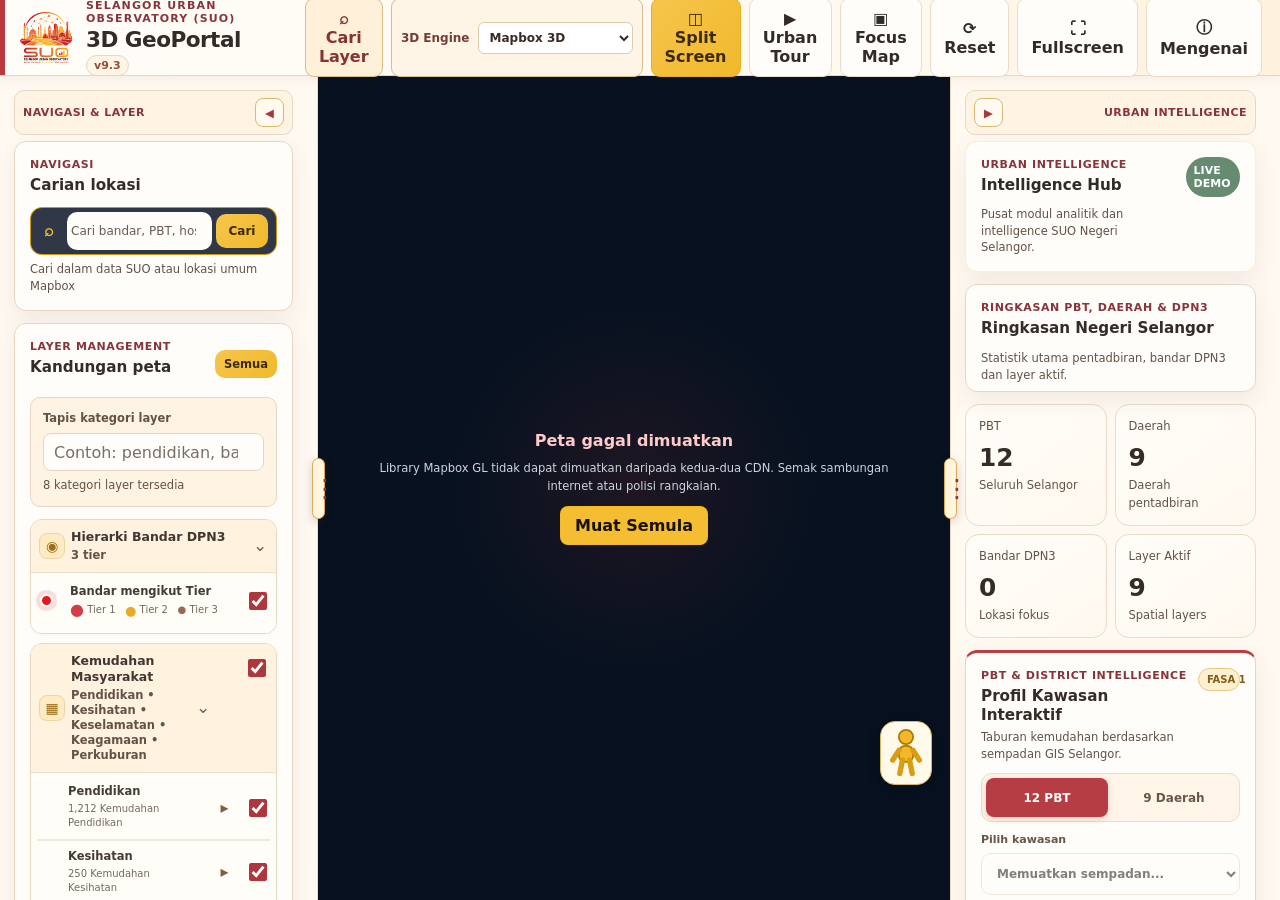
==== commit e62a1782: "Add cemetery legend, category controls and split-screen selectors" ====
--- a/index.html
+++ b/index.html
@@ -153,7 +153,7 @@
 <span class="layer-category-icon">▦</span>
 <span>
 <strong>Kemudahan Masyarakat</strong>
-<small>Pendidikan • Kesihatan • Keselamatan • Keagamaan Islam</small>
+<small>Pendidikan • Kesihatan • Keselamatan • Keagamaan • Perkuburan</small>
 </span>
 <span class="layer-category-chevron">⌄</span>
 </button>
@@ -222,16 +222,32 @@
 </div>
 <div class="layer-group nested-layer-group">
 <div class="layer-item layer-item-expandable">
+<button aria-controls="cemeteryLegendPanel" aria-expanded="false" class="layer-expand-btn" id="cemeteryLegendBtn" title="Buka legend perkuburan" type="button">▸</button>
+<img src="assets/icons/cemetery-headstone.svg" alt="" aria-hidden="true" style="width:22px;height:22px;object-fit:contain;background:#64748B;border-radius:5px;padding:3px;box-sizing:border-box"/>
+<span class="layer-copy"><strong>Tapak Perkuburan</strong><small>220 tapak &amp; kemudahan berkaitan</small></span>
+<input id="cemeteryFacilityToggle" type="checkbox" aria-label="Papar atau sembunyikan tapak perkuburan"/>
+</div>
+<div class="layer-legend-panel" id="cemeteryLegendPanel" hidden>
+<div class="legend-heading"><span>Kategori Tapak Perkuburan</span><small>220 rekod</small></div>
+<div class="facility-sublist">
+<label class="facility-subitem"><span class="facility-subicon" style="background:#64748B"></span><span class="facility-subname">Islam (147)</span><input id="cemeteryIslamToggle" type="checkbox" aria-label="Papar perkuburan Islam"/></label>
+<label class="facility-subitem"><span class="facility-subicon" style="background:#7C3AED"></span><span class="facility-subname">Bukan Islam &amp; kemudahan berkaitan (73)</span><input id="cemeteryOtherToggle" type="checkbox" aria-label="Papar perkuburan bukan Islam dan kemudahan berkaitan"/></label>
+</div>
+<small style="display:block;margin:8px 0">Lapan kategori asal dikekalkan dalam maklumat lokasi. Titik adalah lokasi wakil tapak, bukan sempadan lot.</small>
+</div>
+</div>
+<div class="layer-group nested-layer-group">
+<div class="layer-item layer-item-expandable">
 <button aria-controls="religiousLegendPanel" aria-expanded="false" class="layer-expand-btn" id="religiousLegendBtn" title="Buka legend keagamaan" type="button">▸</button>
-<span class="legend-symbol" style="color:#15803D">●</span>
+<img src="assets/icons/masjid.svg" alt="" aria-hidden="true" style="width:21px;height:21px;object-fit:contain;background:#15803D;border-radius:4px;padding:3px;box-sizing:border-box;filter:none"/>
 <span class="layer-copy"><strong>Keagamaan Islam</strong><small>1,587 tapak Masjid &amp; Surau</small></span>
 <input id="religiousFacilityToggle" type="checkbox" aria-label="Papar atau sembunyikan kemudahan keagamaan Islam"/>
 </div>
 <div class="layer-legend-panel" hidden id="religiousLegendPanel">
 <div class="legend-heading"><span>Kemudahan Keagamaan Islam</span><small>1,587 rekod</small></div>
 <div class="facility-sublist">
-<label class="facility-subitem"><span class="facility-subicon" style="background:#15803D"></span><span class="facility-subname">Masjid (476)</span><input id="religiousMosqueToggle" type="checkbox" aria-label="Papar masjid"/></label>
-<label class="facility-subitem"><span class="facility-subicon" style="background:#D97706"></span><span class="facility-subname">Surau (1,111)</span><input id="religiousSurauToggle" type="checkbox" aria-label="Papar surau"/></label>
+<label class="facility-subitem"><img src="assets/icons/masjid.svg" alt="" aria-hidden="true" style="width:22px;height:22px;background:#15803D;padding:3px;border-radius:5px;box-sizing:border-box"/><span class="facility-subname">Masjid (476)</span><input id="religiousMosqueToggle" type="checkbox" aria-label="Papar masjid"/></label>
+<label class="facility-subitem"><img src="assets/icons/surau.svg" alt="" aria-hidden="true" style="width:22px;height:22px;background:#D97706;padding:3px;border-radius:5px;box-sizing:border-box"/><span class="facility-subname">Surau (1,111)</span><input id="religiousSurauToggle" type="checkbox" aria-label="Papar surau"/></label>
 </div>
 <small style="display:block;margin:8px 0">Klik titik untuk maklumat dan sempadan tapak. Data ini meliputi Masjid dan Surau sahaja.</small>
 </div>
@@ -669,6 +685,7 @@
 <span>Kesihatan</span>
 </label>
 <label class="compare-layer-row"><input data-compare-layer="religiousFacilities" data-compare-side="left" type="checkbox"/><span>Keagamaan Islam (Masjid &amp; Surau)</span></label>
+<label class="compare-layer-row"><input data-compare-layer="cemeteryFacilities" data-compare-side="left" type="checkbox"/><span>Tapak Perkuburan</span></label>
 <label class="compare-layer-row">
 <input checked="" data-compare-layer="schools" data-compare-side="left" type="checkbox"/>
 <span>Pendidikan</span>
@@ -711,6 +728,7 @@
 <span>Kesihatan</span>
 </label>
 <label class="compare-layer-row"><input data-compare-layer="religiousFacilities" data-compare-side="right" type="checkbox"/><span>Keagamaan Islam (Masjid &amp; Surau)</span></label>
+<label class="compare-layer-row"><input data-compare-layer="cemeteryFacilities" data-compare-side="right" type="checkbox"/><span>Tapak Perkuburan</span></label>
 <label class="compare-layer-row">
 <input checked="" data-compare-layer="schools" data-compare-side="right" type="checkbox"/>
 <span>Pendidikan</span>
@@ -1556,7 +1574,7 @@
       return;
     }
 
-    import("./js/app.js?v=9.9.2").catch(function (error) {
+    import("./js/app.js?v=9.9.5").catch(function (error) {
       console.error("SUO app module gagal:", error);
       showFatal(
         "Modul GeoPortal gagal dimulakan: " +
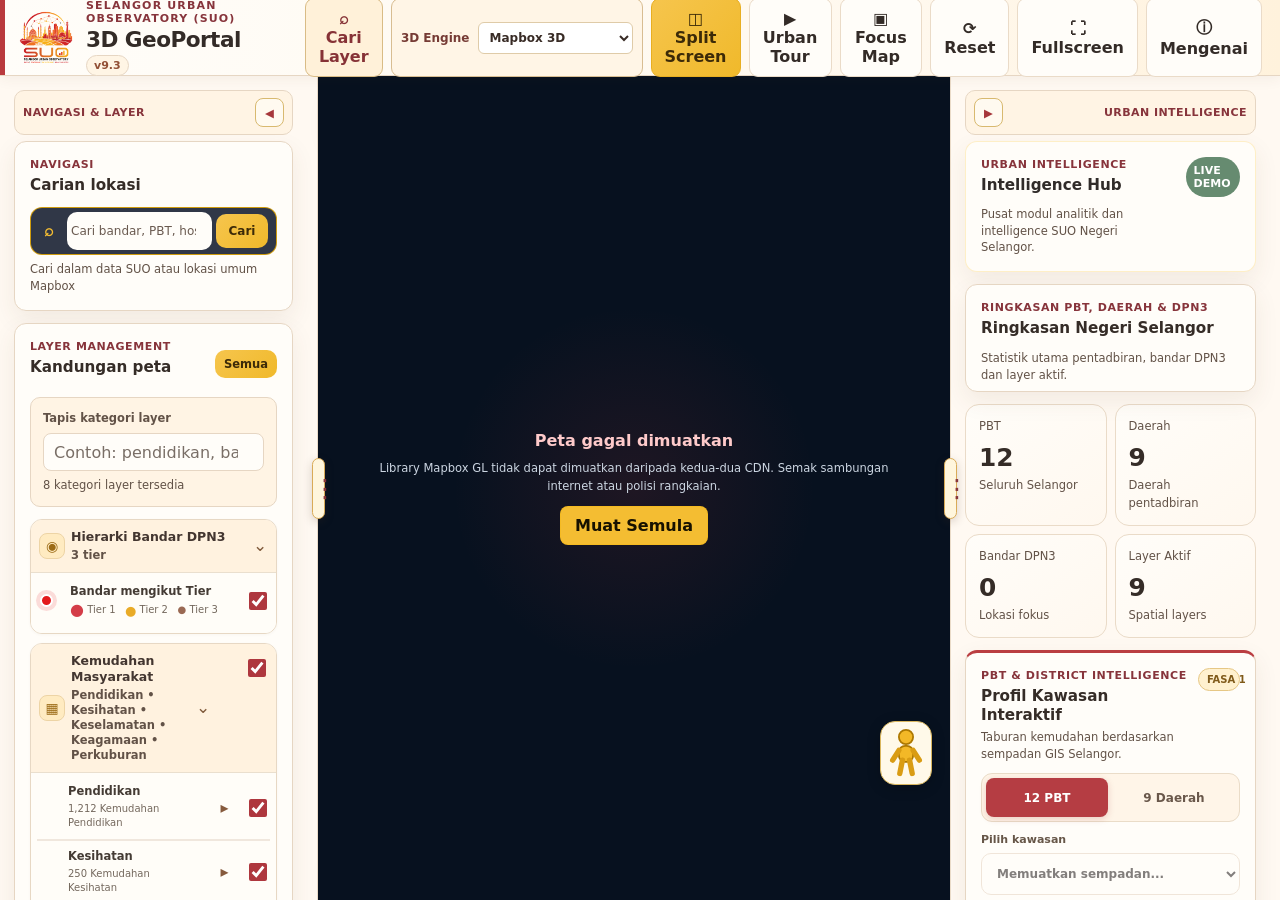
==== commit 66fa49d1: "Align Layer Management order as Education, Health, Safety, Religious, Cemetery and bump CSS cache" ====
--- a/index.html
+++ b/index.html
@@ -11,7 +11,7 @@
 <link href="css/suo-v9-foundation.css?v=9.6.7" rel="stylesheet"/>
 <link href="css/suo-urban-tour-light.css?v=1.0" rel="stylesheet"/>
 <link href="css/suo-loading-brand.css?v=1.1" rel="stylesheet"/>
-<link href="css/suo-facility-controls.css?v=1.2" rel="stylesheet"/>
+<link href="css/suo-facility-controls.css?v=1.3" rel="stylesheet"/>
 <link href="css/suo-about.css?v=1.1" rel="stylesheet"/>
 <link href="css/admin-intelligence.css?v=1.2" rel="stylesheet"/>
 <link href="css/sidebar-width-adjuster.css?v=1.0" rel="stylesheet"/>
@@ -222,6 +222,21 @@
 </div>
 <div class="layer-group nested-layer-group">
 <div class="layer-item layer-item-expandable">
+<button aria-controls="religiousLegendPanel" aria-expanded="false" class="layer-expand-btn" id="religiousLegendBtn" title="Buka legend keagamaan" type="button">▸</button>
+<img src="assets/icons/masjid.svg" alt="" aria-hidden="true" style="width:21px;height:21px;object-fit:contain;background:#15803D;border-radius:4px;padding:3px;box-sizing:border-box;filter:none"/>
+<span class="layer-copy"><strong>Keagamaan Islam</strong><small>1,587 tapak Masjid &amp; Surau</small></span>
+<input id="religiousFacilityToggle" type="checkbox" aria-label="Papar atau sembunyikan kemudahan keagamaan Islam"/>
+</div>
+<div class="layer-legend-panel" hidden id="religiousLegendPanel">
+<div class="legend-heading"><span>Kemudahan Keagamaan Islam</span><small>1,587 rekod</small></div>
+<div class="facility-sublist">
+<label class="facility-subitem"><img src="assets/icons/masjid.svg" alt="" aria-hidden="true" style="width:22px;height:22px;background:#15803D;padding:3px;border-radius:5px;box-sizing:border-box"/><span class="facility-subname">Masjid (476)</span><input id="religiousMosqueToggle" type="checkbox" aria-label="Papar masjid"/></label>
+<label class="facility-subitem"><img src="assets/icons/surau.svg" alt="" aria-hidden="true" style="width:22px;height:22px;background:#D97706;padding:3px;border-radius:5px;box-sizing:border-box"/><span class="facility-subname">Surau (1,111)</span><input id="religiousSurauToggle" type="checkbox" aria-label="Papar surau"/></label>
+</div>
+<small style="display:block;margin:8px 0">Klik titik untuk maklumat dan sempadan tapak. Data ini meliputi Masjid dan Surau sahaja.</small>
+</div>
+</div><div class="layer-group nested-layer-group">
+<div class="layer-item layer-item-expandable">
 <button aria-controls="cemeteryLegendPanel" aria-expanded="false" class="layer-expand-btn" id="cemeteryLegendBtn" title="Buka legend perkuburan" type="button">▸</button>
 <img src="assets/icons/cemetery-headstone.svg" alt="" aria-hidden="true" style="width:22px;height:22px;object-fit:contain;background:#64748B;border-radius:5px;padding:3px;box-sizing:border-box"/>
 <span class="layer-copy"><strong>Tapak Perkuburan</strong><small>220 tapak &amp; kemudahan berkaitan</small></span>
@@ -236,22 +251,7 @@
 <small style="display:block;margin:8px 0">Lapan kategori asal dikekalkan dalam maklumat lokasi. Titik adalah lokasi wakil tapak, bukan sempadan lot.</small>
 </div>
 </div>
-<div class="layer-group nested-layer-group">
-<div class="layer-item layer-item-expandable">
-<button aria-controls="religiousLegendPanel" aria-expanded="false" class="layer-expand-btn" id="religiousLegendBtn" title="Buka legend keagamaan" type="button">▸</button>
-<img src="assets/icons/masjid.svg" alt="" aria-hidden="true" style="width:21px;height:21px;object-fit:contain;background:#15803D;border-radius:4px;padding:3px;box-sizing:border-box;filter:none"/>
-<span class="layer-copy"><strong>Keagamaan Islam</strong><small>1,587 tapak Masjid &amp; Surau</small></span>
-<input id="religiousFacilityToggle" type="checkbox" aria-label="Papar atau sembunyikan kemudahan keagamaan Islam"/>
-</div>
-<div class="layer-legend-panel" hidden id="religiousLegendPanel">
-<div class="legend-heading"><span>Kemudahan Keagamaan Islam</span><small>1,587 rekod</small></div>
-<div class="facility-sublist">
-<label class="facility-subitem"><img src="assets/icons/masjid.svg" alt="" aria-hidden="true" style="width:22px;height:22px;background:#15803D;padding:3px;border-radius:5px;box-sizing:border-box"/><span class="facility-subname">Masjid (476)</span><input id="religiousMosqueToggle" type="checkbox" aria-label="Papar masjid"/></label>
-<label class="facility-subitem"><img src="assets/icons/surau.svg" alt="" aria-hidden="true" style="width:22px;height:22px;background:#D97706;padding:3px;border-radius:5px;box-sizing:border-box"/><span class="facility-subname">Surau (1,111)</span><input id="religiousSurauToggle" type="checkbox" aria-label="Papar surau"/></label>
-</div>
-<small style="display:block;margin:8px 0">Klik titik untuk maklumat dan sempadan tapak. Data ini meliputi Masjid dan Surau sahaja.</small>
-</div>
-</div>
+
 </div>
 </section>
 
--- a/css/suo-facility-controls.css
+++ b/css/suo-facility-controls.css
@@ -31,3 +31,83 @@
   outline-offset: 3px;
   border-radius: 2px;
 }
+
+
+/*
+ * Kemudahan baharu (Keagamaan / Perkuburan) mesti ikut grid yang sama
+ * seperti Pendidikan & Kesihatan. Kedua-dua panel ini sebelum ini tidak
+ * mempunyai .facility-subitem display:grid lalu ikon, nama dan checkbox
+ * mengalir secara inline dan bertindih pada sidebar sempit.
+ */
+#layerManagementPanel :is(#religiousLegendPanel,#cemeteryLegendPanel) .facility-sublist {
+  display: grid;
+  grid-template-columns: minmax(0, 1fr);
+  gap: 6px;
+  min-width: 0;
+}
+#layerManagementPanel :is(#religiousLegendPanel,#cemeteryLegendPanel) .facility-subitem {
+  display: grid;
+  grid-template-columns: 22px minmax(0, 1fr) 18px;
+  align-items: center;
+  gap: 7px;
+  width: 100%;
+  min-width: 0;
+  min-height: 40px;
+  margin: 0;
+  padding: 7px 6px;
+  box-sizing: border-box;
+  cursor: pointer;
+}
+#layerManagementPanel :is(#religiousLegendPanel,#cemeteryLegendPanel) .facility-subitem > :is(img,.facility-subicon) {
+  grid-column: 1;
+  grid-row: 1;
+  justify-self: center;
+  flex: none;
+}
+#layerManagementPanel :is(#religiousLegendPanel,#cemeteryLegendPanel) .facility-subitem > .facility-subname {
+  grid-column: 2;
+  grid-row: 1;
+  min-width: 0;
+  max-width: 100%;
+  line-height: 1.4;
+  font-size: 11px;
+  overflow-wrap: anywhere;
+  word-break: normal;
+}
+#layerManagementPanel :is(#religiousLegendPanel,#cemeteryLegendPanel) .facility-subitem > input[type="checkbox"] {
+  grid-column: 3;
+  grid-row: 1;
+  justify-self: end;
+  width: 17px;
+  height: 17px;
+  min-width: 17px;
+  min-height: 17px;
+  margin: 0;
+}
+#layerManagementPanel :is(#religiousLegendPanel,#cemeteryLegendPanel) > small {
+  display: block;
+  line-height: 1.5;
+  overflow-wrap: anywhere;
+  margin-top: 10px !important;
+}
+#layerManagementPanel .layer-item-expandable > img {
+  grid-column: 1;
+  grid-row: 1;
+  justify-self: center;
+  max-width: 22px;
+  flex: none;
+}
+#layerManagementPanel .layer-item-expandable > img + .layer-copy {
+  grid-column: 2;
+  grid-row: 1;
+}
+@container suo-sidebar (max-width: 285px) {
+  #layerManagementPanel :is(#religiousLegendPanel,#cemeteryLegendPanel) .facility-subitem {
+    grid-template-columns: 20px minmax(0, 1fr) 18px;
+    gap: 5px;
+    padding-inline: 4px;
+  }
+  #layerManagementPanel :is(#religiousLegendPanel,#cemeteryLegendPanel) .facility-subitem > .facility-subname {
+    font-size: 10.5px;
+  }
+}
